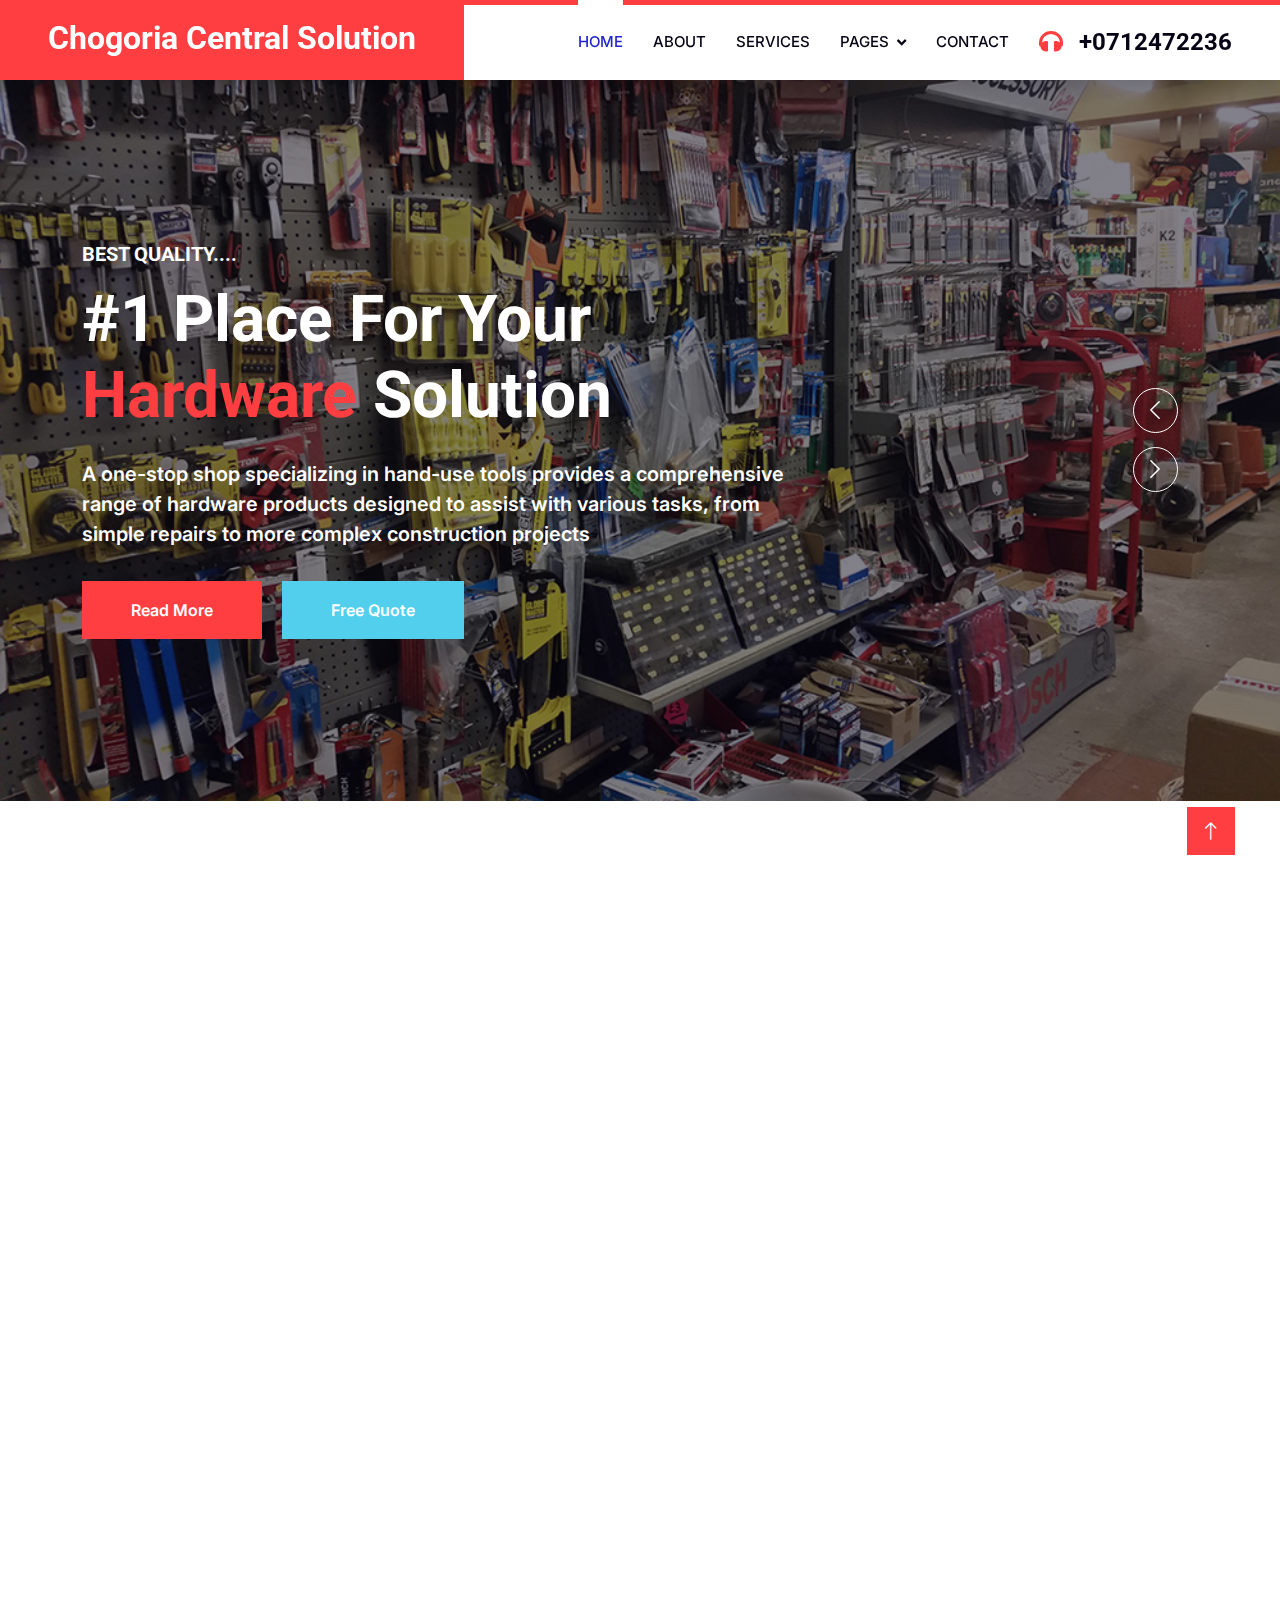
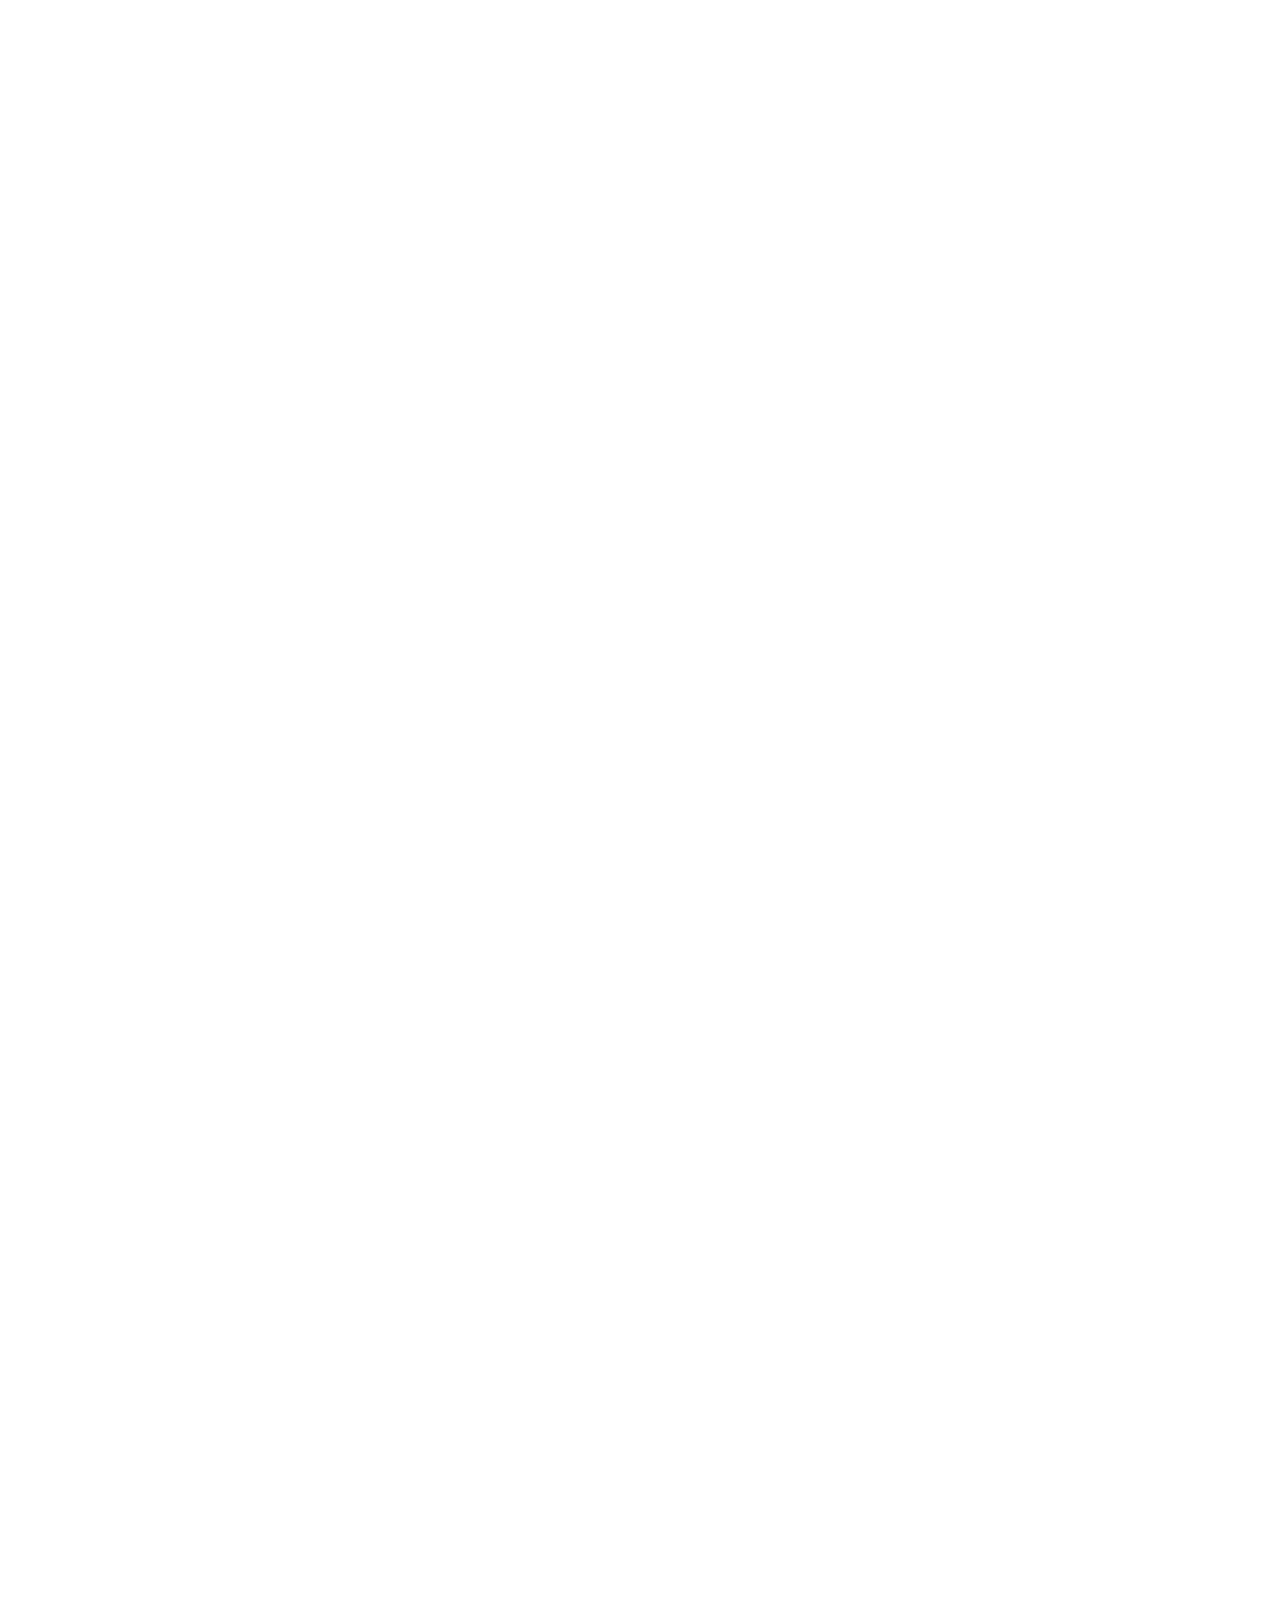
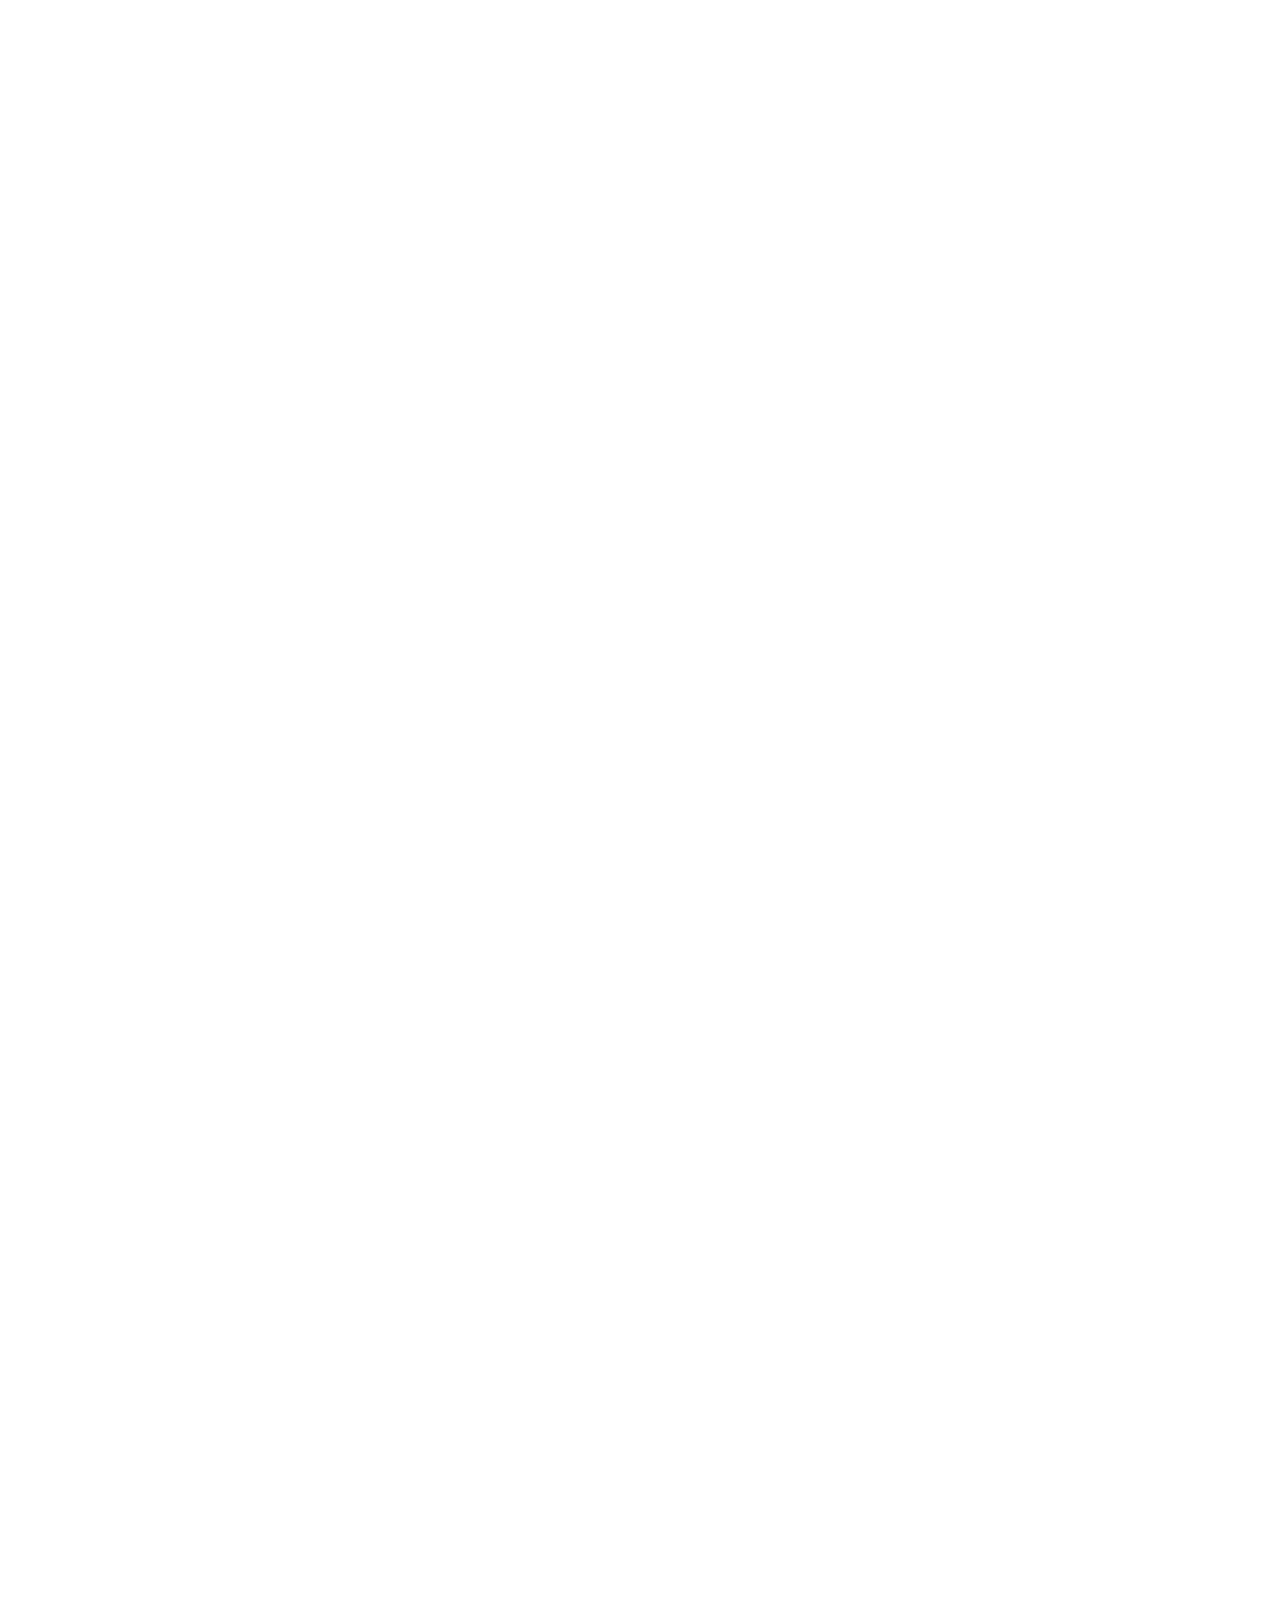
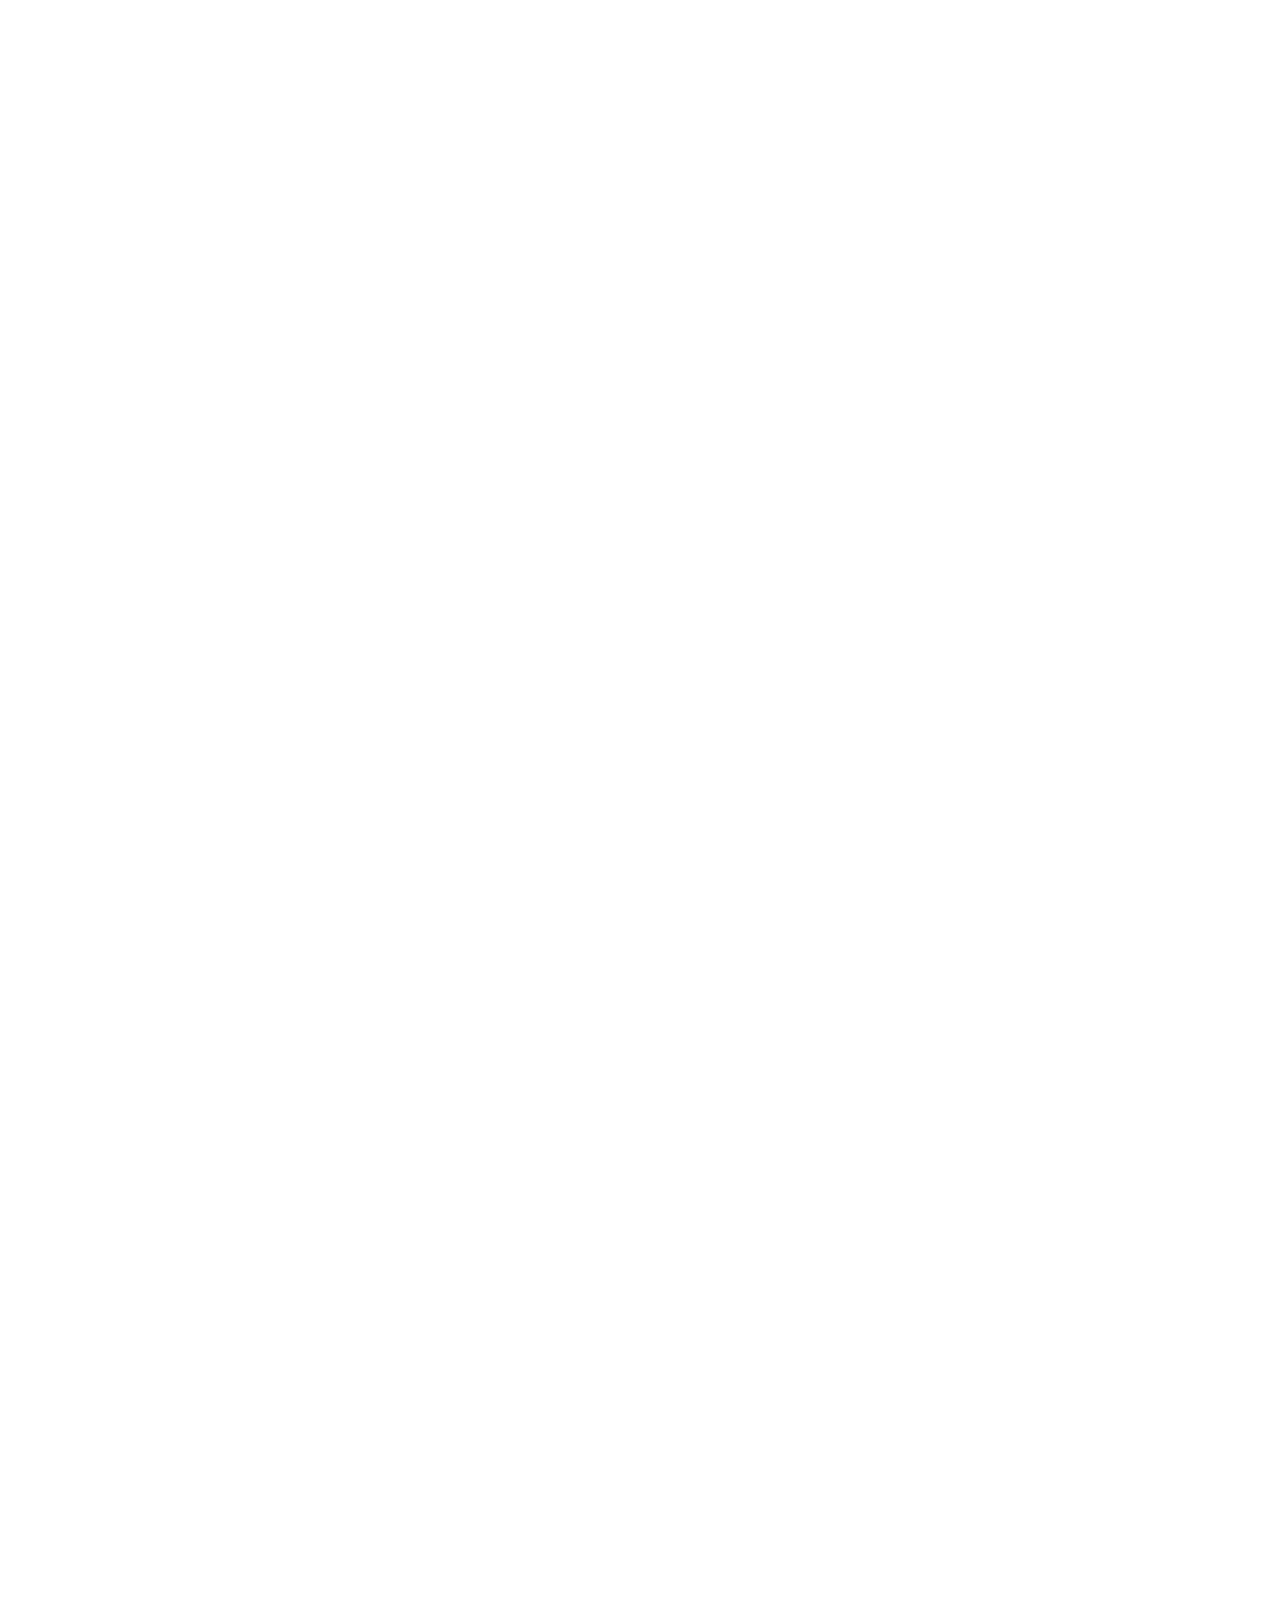
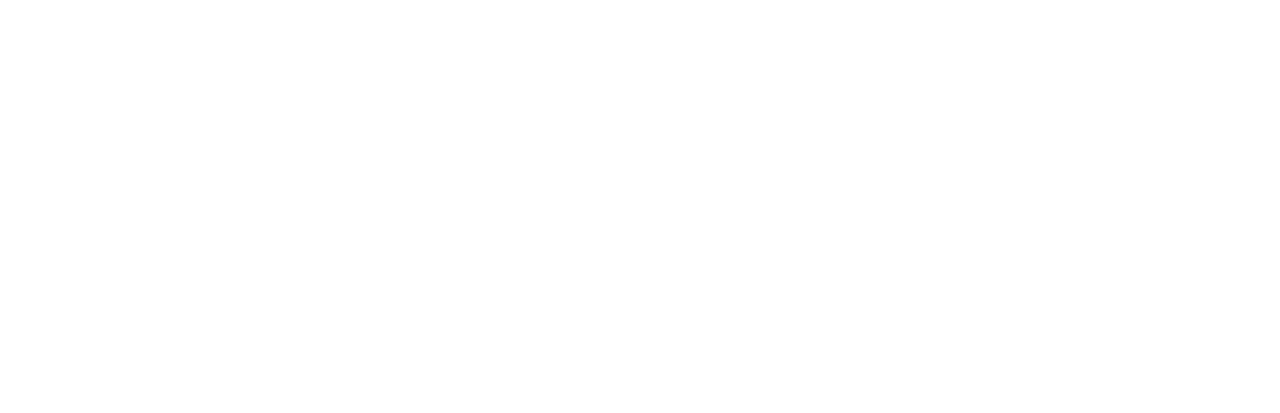
==== index.html @ 8de4e471 "55%loading" ====
<!DOCTYPE html>
<html lang="en">

<head>
    <meta charset="utf-8">
    <title>Chogoria Central Solution</title>
    <meta content="width=device-width, initial-scale=1.0" name="viewport">
    <meta content="" name="keywords">
    <meta content="" name="description">

    <!-- Favicon -->
    <link href="img/c.c.s.ico" rel="icon">

    <!-- Google Web Fonts -->
    <link rel="preconnect" href="https://fonts.googleapis.com">
    <link rel="preconnect" href="https://fonts.gstatic.com" crossorigin>
    <link href="https://fonts.googleapis.com/css2?family=Inter:wght@400;600&family=Roboto:wght@500;700&display=swap" rel="stylesheet">

    <!-- Icon Font Stylesheet -->
    <link href="https://cdnjs.cloudflare.com/ajax/libs/font-awesome/5.10.0/css/all.min.css" rel="stylesheet">
    <link href="https://cdn.jsdelivr.net/npm/bootstrap-icons@1.4.1/font/bootstrap-icons.css" rel="stylesheet">

    <!-- Libraries Stylesheet -->
    <link href="lib/animate/animate.min.css" rel="stylesheet">
    <link href="lib/owlcarousel/assets/owl.carousel.min.css" rel="stylesheet">

    <!-- Customized Bootstrap Stylesheet -->
    <link href="css/bootstrap.min.css" rel="stylesheet">

    <!-- Template Stylesheet -->
    <link href="css/style.css" rel="stylesheet">
</head>

<body>
    <!-- Spinner Start -->
    <div id="spinner" class="show bg-white position-fixed translate-middle w-100 vh-100 top-50 start-50 d-flex align-items-center justify-content-center">
        <div class="spinner-grow text-primary" style="width: 3rem; height: 3rem;" role="status">
            <span class="sr-only">Loading...</span>
        </div>
    </div>
    <!-- Spinner End -->


    <!-- Navbar Start -->
    <nav class="navbar navbar-expand-lg bg-white navbar-light shadow border-top border-5 border-primary sticky-top p-0 ">
        <a href="index.html" class="navbar-brand bg-primary d-flex align-items-center px-4 px-lg-5">
            <h2 class="mb-2 text-white">Chogoria Central Solution </h2>
        </a>
        <button type="button" class="navbar-toggler me-4" data-bs-toggle="collapse" data-bs-target="#navbarCollapse">
            <span class="navbar-toggler-icon"></span>
        </button>
        <div class="collapse navbar-collapse" id="navbarCollapse">
            <div class="navbar-nav ms-auto p-4 p-lg-0">
                <a href="index.html" class="nav-item nav-link active">Home</a>
                <a href="about.html" class="nav-item nav-link">About</a>
                <a href="service.html" class="nav-item nav-link">Services</a>
                <div class="nav-item dropdown">
                    <a href="#" class="nav-link dropdown-toggle" data-bs-toggle="dropdown">Pages</a>
                    <div class="dropdown-menu fade-up m-0">
                        <a href="price.html" class="dropdown-item">Pricing Plan</a>
                        <a href="feature.html" class="dropdown-item">Features</a>
                        <a href="quote.html" class="dropdown-item">Free Quote</a>
                        <a href="team.html" class="dropdown-item">Our Team</a>
                        <a href="testimonial.html" class="dropdown-item">Testimonial</a>
                        <a href="404.html" class="dropdown-item">404 Page</a>
                    </div>
                </div>
                <a href="contact.html" class="nav-item nav-link">Contact</a>
            </div>
            <h4 class="m-0 pe-lg-5 d-none d-lg-block"><i class="fa fa-headphones text-primary me-3"></i>+0712472236</h4>
        </div>
    </nav>
    <!-- Navbar End -->


    <!-- Carousel Start -->
    <div class="container-fluid p-0 pb-5">
        <div class="owl-carousel header-carousel position-relative mb-5">
            <div class="owl-carousel-item position-relative">
                <img class="img-fluid" src="/img/hardware-store2.jpg" alt="">
                <div class="position-absolute top-0 start-0 w-100 h-100 d-flex align-items-center" style="background: rgba(6, 3, 21, .5);">
                    <div class="container">
                        <div class="row justify-content-start">
                            <div class="col-10 col-lg-8">
                                <h5 class="text-white text-uppercase mb-3 animated slideInDown">Best Quality.... </h5>
                                <h1 class="display-3 text-white animated slideInDown mb-4">#1 Place For Your <span class="text-primary">Hardware</span> Solution</h1>
                                <p class="fs-5 fw-medium text-white mb-4 pb-2">A one-stop shop specializing in hand-use tools provides a comprehensive range of hardware products designed to assist with various tasks, from simple repairs to more complex construction projects</p>
                                <a href="" class="btn btn-primary py-md-3 px-md-5 me-3 animated slideInLeft">Read More</a>
                                <a href="" class="btn btn-secondary py-md-3 px-md-5 animated slideInRight">Free Quote</a>
                            </div>
                        </div>
                    </div>
                </div>
            </div>
            <div class="owl-carousel-item position-relative">
                <img class="img-fluid" src="/img/hero.jpg" alt="">
                <div class="position-absolute top-0 start-0 w-100 h-100 d-flex align-items-center" style="background: rgba(6, 3, 21, .5);">
                    <div class="container">
                        <div class="row justify-content-start">
                            <div class="col-10 col-lg-8">
                                <h5 class="text-white text-uppercase mb-3 animated slideInDown">Buy Top Quality Tools</h5>
                                <h1 class="display-3 text-white animated slideInDown mb-4">#At<span class="text-primary">Affordable</span> Prices!</h1>
                                <p class="fs-5 fw-medium text-white mb-4 pb-2">Chogoria Central Solution,your solutions aims to cater to the need of homeowners,DIY enthusiasts and proffectionals alike,offering quality products for a range of appications.</p>
                                <a href="" class="btn btn-primary py-md-3 px-md-5 me-3 animated slideInLeft">Read More</a>
                                <a href="" class="btn btn-secondary py-md-3 px-md-5 animated slideInRight">Free Quote</a>
                            </div>
                        </div>
                    </div>
                </div>
            </div>
        </div>
    </div>
    <!-- Carousel End -->


    <!-- About Start -->
    <div class="container-fluid overflow-hidden py-5 px-lg-0">
        <div class="container about py-5 px-lg-0">
            <div class="row g-5 mx-lg-0">
                <div class="col-lg-6 ps-lg-0 wow fadeInLeft" data-wow-delay="0.1s" style="min-height: 400px;">
                    <div class="position-relative h-100">
                        <img class="position-absolute img-fluid w-100 h-100" src="img/cssspic.png" style="object-fit: cover;" alt="">
                    </div>
                </div>
                <div class="col-lg-6 about-text wow fadeInUp" data-wow-delay="0.3s">
                    <h6 class="text-secondary text-uppercase mb-3">About Us</h6>
                    <h1 class="mb-5">Chogoria Central  Solutions</h1>
                    <p class="mb-5">Our company was founded in 2020 as a result of gab in construction materials,we believe with adiquate of tools and equipments our clients can erate their  projects easily </p>
                    <div class="row g-4 mb-5">
                        <div class="col-sm-6 wow fadeIn" data-wow-delay="0.5s">
                            <i class="fa fa-globe fa-3x text-primary mb-3"></i>
                            <h5>Regional Coverage</h5>
                            <p class="m-0">As a result of establishing our regional operations ,we have tailored our inventory to meet the specific need of our clients thus
                                buiding best relationship with local contractors,builders and residents.</p>
                        </div>
                        <div class="col-sm-6 wow fadeIn" data-wow-delay="0.7s">
                            <i class="fa fa-shipping-fast fa-3x text-primary mb-3"></i>
                            <h5>On Time Delivery</h5>
                            <p class="m-0">"On Time Delivery" is a critical aspect of the customer experience when purchasing products ,over the years we have 
                                built trust with our customers and they have established our brand as relible.</p>
                        </div>
                    </div>
                    <a href="" class="btn btn-primary py-3 px-5">Explore More</a>
                </div>
            </div>
        </div>
    </div>
    <!-- About End -->


    <!-- Fact Start -->
    <div class="container-xxl py-5">
        <div class="container py-5">
            <div class="row g-5">
                <div class="col-lg-6 wow fadeInUp" data-wow-delay="0.1s">
                    <h6 class="text-secondary text-uppercase mb-3">Some Facts</h6>
                    <h1 class="mb-5">#1 Place To Shop Your Construction Materials </h1>
                    <p class="mb-5">C.C.S operates as a one-stop-shop for all home improvement needs, including construction materials, appliances, décor, and outdoor supplies
                        Customers can save time and effort by consolidating their shopping list, reducing the need to visit multiple stores for different items.</p>
                    <div class="d-flex align-items-center">
                        <i class="fa fa-headphones fa-2x flex-shrink-0 bg-primary p-3 text-white"></i>
                        <div class="ps-4">
                            <h6>Call for any query!</h6>
                            <h3 class="text-primary m-0">+0712472236</h3>
                        </div>
                    </div>
                </div>
                <div class="col-lg-6">
                    <div class="row g-4 align-items-center">
                        <div class="col-sm-6">
                            <div class="bg-primary p-4 mb-4 wow fadeIn" data-wow-delay="0.3s">
                                <i class="fa fa-users fa-2x text-white mb-3"></i>
                                <h2 class="text-white mb-2" data-toggle="counter-up">5000</h2>
                                <p class="text-white mb-0">Happy Clients</p>
                            </div>
                            <div class="bg-secondary p-4 wow fadeIn" data-wow-delay="0.5s">
                                <i class="fa fa-car fa-2x text-white mb-3"></i>
                                <h2 class="text-white mb-2" data-toggle="counter-up">3000</h2>
                                <p class="text-white mb-0">Deliveries on-time</p>
                            </div>
                        </div>
                        <div class="col-sm-6">
                            <div class="bg-success p-4 wow fadeIn" data-wow-delay="0.7s">
                                <i class="fa fa-star fa-2x text-white mb-3"></i>
                                <h2 class="text-white mb-2" data-toggle="counter-up">4200</h2>
                                <p class="text-white mb-0">Customer Reviews</p>
                            </div>
                        </div>
                    </div>
                </div>
            </div>
        </div>
    </div>
    <!-- Fact End -->


    <!-- Service Start -->
    <div class="container-xxl py-5">
        <div class="container py-5">
            <div class="text-center wow fadeInUp" data-wow-delay="0.1s">
                <h6 class="text-secondary text-uppercase">Our Services</h6>
                <h1 class="mb-5">Explore Our Services</h1>
            </div>
            <div class="row g-4">
                <div class="col-md-6 col-lg-4 wow fadeInUp" data-wow-delay="0.3s">
                    <div class="service-item p-4">
                        <div class="overflow-hidden mb-4">
                            <img class="img-fluid" src="img/paints.jpeg" alt="">
                        </div>
                        <h4 class="mb-3">Paints & Brushes</h4>
                        <p>We bring you a spectrum of colors and finishes to turn your ideas into a masterpiece.</p>
                        <a class="btn-slide mt-2" href=""><i class="fa fa-arrow-right"></i><span>Read More</span></a>
                    </div>
                </div>
                <div class="col-md-6 col-lg-4 wow fadeInUp" data-wow-delay="0.5s">
                    <div class="service-item p-4">
                        <div class="overflow-hidden mb-4">
                            <img class="img-fluid" src="/img/glass cutting.jpg" alt="">
                        </div>
                        <h4 class="mb-3">Glass cutting</h4>
                        <p>We offer expert glass cutting services to ensure your vision becomes a flawless reality.</p>
                        <a class="btn-slide mt-2" href=""><i class="fa fa-arrow-right"></i><span>Read More</span></a>
                    </div>
                </div>
                <div class="col-md-6 col-lg-4 wow fadeInUp" data-wow-delay="0.7s">
                    <div class="service-item p-4">
                        <div class="overflow-hidden mb-4">
                            <img class="img-fluid" src="img/cement.jpg" alt="">
                        </div>
                        <h4 class="mb-3">Cement</h4>
                        <p>We take pride in offering a wide range of high-quality cement to meet all your building needs.</p>
                        <a class="btn-slide mt-2" href=""><i class="fa fa-arrow-right"></i><span>Read More</span></a>
                    </div>
                </div>
                <div class="col-md-6 col-lg-4 wow fadeInUp" data-wow-delay="0.3s">
                    <div class="service-item p-4">
                        <div class="overflow-hidden mb-4">
                            <img class="img-fluid" src="img/mdfz.jpeg" alt="">
                        </div>
                        <h4 class="mb-3">MDF,Marine Board & PlyWoods</h4>
                        <p>Explore the versatility and durability of MDF plywood and marine board available now at your shop.</p>
                        <a class="btn-slide mt-2" href=""><i class="fa fa-arrow-right"></i><span>Read More</span></a>
                    </div>
                </div>
                <div class="col-md-6 col-lg-4 wow fadeInUp" data-wow-delay="0.5s">
                    <div class="service-item p-4">
                        <div class="overflow-hidden mb-4">
                            <img class="img-fluid" src="img/metals.jpeg" alt="">
                        </div>
                        <h4 class="mb-3">Steel Pipes,Tubes & Beams</h4>
                        <p>Elevate your construction projects with the strength and durability of our steel pipes, tubes, and beams. C.C.S is your trusted source for top-quality materials</p>
                        <a class="btn-slide mt-2" href=""><i class="fa fa-arrow-right"></i><span>Read More</span></a>
                    </div>
                </div>
                <div class="col-md-6 col-lg-4 wow fadeInUp" data-wow-delay="0.7s">
                    <div class="service-item p-4">
                        <div class="overflow-hidden mb-4">
                            <img class="img-fluid" src="img/mabati 2.jpg" alt="">
                        </div>
                        <h4 class="mb-3">Roofing Sheets</h4>
                        <p>Protect your home with the best in roofing materials. At C.C.S, we offer a wide range of high-quality roofing sheets to suit every style and project.</p>
                        <a class="btn-slide mt-2" href=""><i class="fa fa-arrow-right"></i><span>Read More</span></a>
                    </div>
                </div>
            </div>
        </div>
    </div>
    <!-- Service End -->


    <!-- Feature Start -->
    <div class="container-fluid overflow-hidden py-5 px-lg-0">
        <div class="container feature py-5 px-lg-0">
            <div class="row g-5 mx-lg-0">
                <div class="col-lg-6 feature-text wow fadeInUp" data-wow-delay="0.1s">
                    <h6 class="text-secondary text-uppercase mb-3">Our Features</h6>
                    <h1 class="mb-5">Tried ,Tested and Trusted Central Solution Hardware </h1>
                    <div class="d-flex mb-5 wow fadeInUp" data-wow-delay="0.3s">
                        <i class="fa fa-globe text-primary fa-3x flex-shrink-0"></i>
                        <div class="ms-4">
                            <h5>Regionalwide Service</h5>
                            <p class="mb-0">As a result of establishing our regional operations ,we have tailored our inventory to meet the specific need of our clients thus
                                buiding best relationship with local contractors,builders and residents</p>
                        </div>
                    </div>
                    <div class="d-flex mb-5 wow fadeIn" data-wow-delay="0.5s">
                        <i class="fa fa-shipping-fast text-primary fa-3x flex-shrink-0"></i>
                        <div class="ms-4">
                            <h5>On Time Delivery</h5>
                            <p class="mb-0">Can't make it to the store? No worries! Enjoy the convenience of having your products delivered to your doorstep. Just place your order, and we'll take care of the rest.</p>
                        </div>
                    </div>
                    <div class="d-flex mb-0 wow fadeInUp" data-wow-delay="0.7s">
                        <i class="fa fa-headphones text-primary fa-3x flex-shrink-0"></i>
                        <div class="ms-4">
                            <h5>24/7 Telephone Support</h5>
                            <p class="mb-0">Our team works around the clock to make sure that our clients get best from us</p>
                        </div>
                    </div>
                </div>
                <div class="col-lg-6 pe-lg-0 wow fadeInRight" data-wow-delay="0.1s" style="min-height: 400px;">
                    <div class="position-relative h-100">
                        <img class="position-absolute img-fluid w-100 h-100" src="img/cssspic.png" style="object-fit: cover;" alt="">
                    </div>
                </div>
            </div>
        </div>
    </div>
    <!-- Feature End -->


    

    <!-- Quote Start -->
    <div class="container-xxl py-5">
        <div class="container py-5">
            <div class="row g-5 align-items-center">
                <div class="col-lg-5 wow fadeInUp" data-wow-delay="0.1s">
                    <h6 class="text-secondary text-uppercase mb-3">Get A Quote</h6>
                    <h1 class="mb-5">Request A Free Qoute!</h1>
                    <p class="mb-5">Place your order and our team will deliever to your do step </p>
                    <div class="d-flex align-items-center">
                        <i class="fa fa-headphones fa-2x flex-shrink-0 bg-primary p-3 text-white"></i>
                        <div class="ps-4">
                            <h6>Call for any query!</h6>
                            <h3 class="text-primary m-0">+0712472236</h3>
                        </div>
                    </div>
                </div>
                <div class="col-lg-7">
                    <div class="bg-light text-center p-5 wow fadeIn" data-wow-delay="0.5s">
                        <form>
                            <div class="row g-3">
                                <div class="col-12 col-sm-6">
                                    <input type="text" class="form-control border-0" placeholder="Your Name" style="height: 55px;">
                                </div>
                                <div class="col-12 col-sm-6">
                                    <input type="email" class="form-control border-0" placeholder="Your location" style="height: 55px;">
                                </div>
                                <div class="col-12 col-sm-6">
                                    <input type="text" class="form-control border-0" placeholder="Your Mobile" style="height: 55px;">
                                </div>
                                <div class="col-12 col-sm-6">
                                    <select class="form-select border-0" style="height: 55px;">
                                        <option selected>Place Your Order</option>
                                        <option value="1">Paints</option>
                                        <option value="2">Glass</option>
                                        <option value="3">Roofing Sheets</option>
                                        <option value="4">Cement</option>
                                        <option value="5">Mdf,Marine board</option>
                                        <option value="6">Square tubes</option>
                                        <option value="7">chainlinks</option>
                                    </select>
                                </div>
                                <div class="col-12">
                                    <textarea class="form-control border-0" placeholder="Special Note"></textarea>
                                </div>
                                <div class="col-12">
                                    <button class="btn btn-primary w-100 py-3" type="submit">Submit</button>
                                </div>
                            </div>
                        </form>
                    </div>
                </div>
            </div>
        </div>
    </div>
    <!-- Quote End -->


    <!-- Team Start -->
    <div class="container-xxl py-5">
        <div class="container py-5">
            <div class="text-center wow fadeInUp" data-wow-delay="0.1s">
                <h6 class="text-secondary text-uppercase">Our Team</h6>
                <h1 class="mb-5">C.C.S Team Members</h1>
            </div>
            <div class="row g-4">
                <div class="col-lg-3 col-md-6 wow fadeInUp" data-wow-delay="0.3s">
                    <div class="team-item p-4">
                        <div class="overflow-hidden mb-4">
                            <img class="img-fluid" src="img/team-1.jpg" alt="">
                        </div>
                        <h5 class="mb-0">Peter </h5>
                        <p>Director</p>
                        <div class="btn-slide mt-1">
                            <i class="fa fa-share"></i>
                            <span>
                                <a href=""><i class="fab fa-facebook-f"></i></a>
                                <a href=""><i class="fab fa-twitter"></i></a>
                                <a href=""><i class="fab fa-instagram"></i></a>
                            </span>
                        </div>
                    </div>
                </div>
                <div class="col-lg-3 col-md-6 wow fadeInUp" data-wow-delay="0.5s">
                    <div class="team-item p-4">
                        <div class="overflow-hidden mb-4">
                            <img class="img-fluid" src="img/team-2.jpg" alt="">
                        </div>
                        <h5 class="mb-0">David Nyaga</h5>
                        <p>Director</p>
                        <div class="btn-slide mt-1">
                            <i class="fa fa-share"></i>
                            <span>
                                <a href=""><i class="fab fa-facebook-f"></i></a>
                                <a href=""><i class="fab fa-twitter"></i></a>
                                <a href=""><i class="fab fa-instagram"></i></a>
                            </span>
                        </div>
                    </div>
                </div>
                <div class="col-lg-3 col-md-6 wow fadeInUp" data-wow-delay="0.7s">
                    <div class="team-item p-4">
                        <div class="overflow-hidden mb-4">
                            <img class="img-fluid" src="img/team-3.jpg" alt="">
                        </div>
                        <h5 class="mb-0">Sheila </h5>
                        <p>Director</p>
                        <div class="btn-slide mt-1">
                            <i class="fa fa-share"></i>
                            <span>
                                <a href=""><i class="fab fa-facebook-f"></i></a>
                                <a href=""><i class="fab fa-twitter"></i></a>
                                <a href=""><i class="fab fa-instagram"></i></a>
                            </span>
                        </div>
                    </div>
                </div>
                <div class="col-lg-3 col-md-6 wow fadeInUp" data-wow-delay="0.9s">
                    <div class="team-item p-4">
                        <div class="overflow-hidden mb-4">
                            <img class="img-fluid" src="img/team-4.jpg" alt="">
                        </div>
                        <h5 class="mb-0">Kageni </h5>
                        <p>Director</p>
                        <div class="btn-slide mt-1">
                            <i class="fa fa-share"></i>
                            <span>
                                <a href=""><i class="fab fa-facebook-f"></i></a>
                                <a href=""><i class="fab fa-twitter"></i></a>
                                <a href=""><i class="fab fa-instagram"></i></a>
                            </span>
                        </div>
                    </div>
                </div>
            </div>
        </div>
    </div>
    <!-- Team End -->


    <!-- Testimonial Start -->
    <div class="container-xxl py-5 wow fadeInUp" data-wow-delay="0.1s">
        <div class="container py-5">
            <div class="text-center">
                <h6 class="text-secondary text-uppercase">Testimonial</h6>
                <h1 class="mb-0">Our Clients Say!</h1>
            </div>
            <div class="owl-carousel testimonial-carousel wow fadeInUp" data-wow-delay="0.1s">
                <div class="testimonial-item p-4 my-5">
                    <i class="fa fa-quote-right fa-3x text-light position-absolute top-0 end-0 mt-n3 me-4"></i>
                    <div class="d-flex align-items-end mb-4">
                        <img class="img-fluid flex-shrink-0" src="img/testimonial-1.jpg" style="width: 80px; height: 80px;">
                        <div class="ms-4">
                            <h5 class="mb-1">Client Name</h5>
                            <p class="m-0">Profession</p>
                        </div>
                    </div>
                    <p class="mb-0">Tempor erat elitr rebum at clita. Diam dolor diam ipsum sit diam amet diam et eos. Clita erat ipsum et lorem et sit.</p>
                </div>
                <div class="testimonial-item p-4 my-5">
                    <i class="fa fa-quote-right fa-3x text-light position-absolute top-0 end-0 mt-n3 me-4"></i>
                    <div class="d-flex align-items-end mb-4">
                        <img class="img-fluid flex-shrink-0" src="img/testimonial-2.jpg" style="width: 80px; height: 80px;">
                        <div class="ms-4">
                            <h5 class="mb-1">Client Name</h5>
                            <p class="m-0">Profession</p>
                        </div>
                    </div>
                    <p class="mb-0">Tempor erat elitr rebum at clita. Diam dolor diam ipsum sit diam amet diam et eos. Clita erat ipsum et lorem et sit.</p>
                </div>
                <div class="testimonial-item p-4 my-5">
                    <i class="fa fa-quote-right fa-3x text-light position-absolute top-0 end-0 mt-n3 me-4"></i>
                    <div class="d-flex align-items-end mb-4">
                        <img class="img-fluid flex-shrink-0" src="img/testimonial-3.jpg" style="width: 80px; height: 80px;">
                        <div class="ms-4">
                            <h5 class="mb-1">Client Name</h5>
                            <p class="m-0">Profession</p>
                        </div>
                    </div>
                    <p class="mb-0">Tempor erat elitr rebum at clita. Diam dolor diam ipsum sit diam amet diam et eos. Clita erat ipsum et lorem et sit.</p>
                </div>
                <div class="testimonial-item p-4 my-5">
                    <i class="fa fa-quote-right fa-3x text-light position-absolute top-0 end-0 mt-n3 me-4"></i>
                    <div class="d-flex align-items-end mb-4">
                        <img class="img-fluid flex-shrink-0" src="img/testimonial-4.jpg" style="width: 80px; height: 80px;">
                        <div class="ms-4">
                            <h5 class="mb-1">Client Name</h5>
                            <p class="m-0">Profession</p>
                        </div>
                    </div>
                    <p class="mb-0">Tempor erat elitr rebum at clita. Diam dolor diam ipsum sit diam amet diam et eos. Clita erat ipsum et lorem et sit.</p>
                </div>
            </div>
        </div>
    </div>
    <!-- Testimonial End -->


    <!-- Footer Start -->
    <div class="container-fluid bg-dark text-light footer pt-5 wow fadeIn" data-wow-delay="0.1s" style="margin-top: 6rem;">
        <div class="container py-5">
            <div class="row g-5">
                <div class="col-lg-3 col-md-6">
                    <h4 class="text-light mb-4">Address</h4>
                    <p class="mb-2"><i class="fa fa-map-marker-alt me-3"></i>Chogoria,opp Chogoria Girls High</p>
                    <p class="mb-2"><i class="fa fa-phone-alt me-3"></i>+0712472236</p>
                    <p class="mb-2"><i class="fa fa-envelope me-3"></i>info@example.com</p>
                    <div class="d-flex pt-2">
                        <a class="btn btn-outline-light btn-social" href=""><i class="fab fa-twitter"></i></a>
                        <a class="btn btn-outline-light btn-social" href=""><i class="fab fa-facebook-f"></i></a>
                        <a class="btn btn-outline-light btn-social" href=""><i class="fab fa-youtube"></i></a>
                        <a class="btn btn-outline-light btn-social" href=""><i class="fab fa-linkedin-in"></i></a>
                    </div>
                </div>
                <div class="col-lg-3 col-md-6">
                    <h4 class="text-light mb-4">Services</h4>
                    <a class="btn btn-link" href="">Paints</a>
                    <a class="btn btn-link" href="">Glass'</a>
                    <a class="btn btn-link" href="">Roofing Sheets</a>
                    <a class="btn btn-link" href="">Cement</a>
                    <a class="btn btn-link" href="">MDF</a>
                </div>
                <div class="col-lg-3 col-md-6">
                    <h4 class="text-light mb-4">Quick Links</h4>
                    <a class="btn btn-link" href="">About Us</a>
                    <a class="btn btn-link" href="">Contact Us</a>
                    <a class="btn btn-link" href="">Our Services</a>
                    <a class="btn btn-link" href="">Terms & Condition</a>
                    <a class="btn btn-link" href="">Support</a>
                </div>
                <div class="col-lg-3 col-md-6">
                    <h4 class="text-light mb-4">Newsletter</h4>
                    <p>Feel free your drop an email.</p>
                    <div class="position-relative mx-auto" style="max-width: 400px;">
                        <input class="form-control border-0 w-100 py-3 ps-4 pe-5" type="text" placeholder="Your email">
                        <button type="button" class="btn btn-primary py-2 position-absolute top-0 end-0 mt-2 me-2">SignUp</button>
                    </div>
                </div>
            </div>
        </div>
        <div class="container">
            <div class="copyright">
                <div class="row">
                    <div class="col-md-6 text-center text-md-start mb-3 mb-md-0">
                        &copy; <a class="border-bottom" href="#">C.C.S</a>, All Right Reserved.
                    </div>
                    <div class="col-md-6 text-center text-md-end">
                        <!--/*** This template is free as long as you keep the footer author’s credit link/attribution link/backlink. If you'd like to use the template without the footer author’s credit link/attribution link/backlink, you can purchase the Credit Removal License from "https://htmlcodex.com/credit-removal". Thank you for your support. ***/-->
                        Designed By <a class="border-bottom" href="tel0758510206">Steve Leo</a>
                        </br>Distributed By <a class="border-bottom" href="https://themewagon.com" target="_blank">CloudTech limited</a>
                    </div>
                </div>
            </div>
        </div>
    </div>
    <!-- Footer End -->


    <!-- Back to Top -->
    <a href="#" class="btn btn-lg btn-primary btn-lg-square rounded-0 back-to-top"><i class="bi bi-arrow-up"></i></a>


    <!-- JavaScript Libraries -->
    <script src="https://code.jquery.com/jquery-3.4.1.min.js"></script>
    <script src="https://cdn.jsdelivr.net/npm/bootstrap@5.0.0/dist/js/bootstrap.bundle.min.js"></script>
    <script src="lib/wow/wow.min.js"></script>
    <script src="lib/easing/easing.min.js"></script>
    <script src="lib/waypoints/waypoints.min.js"></script>
    <script src="lib/counterup/counterup.min.js"></script>
    <script src="lib/owlcarousel/owl.carousel.min.js"></script>

    <!-- Template Javascript -->
    <script src="js/main.js"></script>
</body>

</html>
---- css/style.css ----
/********** Template CSS **********/
:root {
    --primary: #2424d3;
    --secondary: #51CFED;
    --light: #F8F2F0;
    --dark: #060315;
}

.fw-medium {
    font-weight: 600 !important;
}

.back-to-top {
    position: fixed;
    display: none;
    right: 45px;
    bottom: 45px;
    z-index: 99;
}


/*** Spinner ***/
#spinner {
    opacity: 0;
    visibility: hidden;
    transition: opacity .5s ease-out, visibility 0s linear .5s;
    z-index: 99999;
}

#spinner.show {
    transition: opacity .5s ease-out, visibility 0s linear 0s;
    visibility: visible;
    opacity: 1;
}


/*** Button ***/
.btn {
    font-weight: 600;
    transition: .5s;
}

.btn.btn-primary,
.btn.btn-secondary {
    color: #FFFFFF;
}

.btn-square {
    width: 38px;
    height: 38px;
}

.btn-sm-square {
    width: 32px;
    height: 32px;
}

.btn-lg-square {
    width: 48px;
    height: 48px;
}

.btn-square,
.btn-sm-square,
.btn-lg-square {
    padding: 0;
    display: flex;
    align-items: center;
    justify-content: center;
    font-weight: normal;
}

/*** Navbar ***/
.navbar .dropdown-toggle::after {
    border: none;
    content: "\f107";
    font-family: "Font Awesome 5 Free";
    font-weight: 900;
    vertical-align: middle;
    margin-left: 8px;
}

.navbar-light .navbar-nav .nav-link {
    position: relative;
    margin-right: 30px;
    padding: 25px 0;
    color: #FFFFFF;
    font-size: 15px;
    text-transform: uppercase;
    outline: none;
}

.navbar-light .navbar-nav .nav-link:hover,
.navbar-light .navbar-nav .nav-link.active {
    color: var(--primary);
}

@media (max-width: 991.98px) {
    .navbar-light .navbar-nav .nav-link  {
        margin-right: 0;
        padding: 10px 0;
    }

    .navbar-light .navbar-nav {
        border-top: 1px solid #EEEEEE;
    }
}

.navbar-light .navbar-brand,
.navbar-light a.btn {
    height: 75px;
}

.navbar-light .navbar-nav .nav-link {
    color: var(--dark);
    font-weight: 500;
}

.navbar-light.sticky-top {
    top: -100px;
    transition: .5s;
}

@media (min-width: 992px) {
    .navbar-light .navbar-nav .nav-link::before {
        position: absolute;
        content: "";
        width: 0;
        height: 5px;
        top: -6px;
        left: 50%;
        background: #FFFFFF;
        transition: .5s;
    }

    .navbar-light .navbar-nav .nav-link:hover::before,
    .navbar-light .navbar-nav .nav-link.active::before {
        width: 100%;
        left: 0;
    }

    .navbar-light .navbar-nav .nav-link.nav-contact::before {
        display: none;
    }

    .navbar .nav-item .dropdown-menu {
        display: block;
        border: none;
        margin-top: 0;
        top: 150%;
        opacity: 0;
        visibility: hidden;
        transition: .5s;
    }

    .navbar .nav-item:hover .dropdown-menu {
        top: 100%;
        visibility: visible;
        transition: .5s;
        opacity: 1;
    }
}


/*** Header ***/
@media (max-width: 768px) {
    .header-carousel .owl-carousel-item {
        position: relative;
        min-height: 500px;
    }
    
    .header-carousel .owl-carousel-item img {
        position: absolute;
        width: 100%;
        height: 100%;
        object-fit: cover;
    }

    .header-carousel .owl-carousel-item h5,
    .header-carousel .owl-carousel-item p {
        font-size: 14px !important;
        font-weight: 400 !important;
    }

    .header-carousel .owl-carousel-item h1 {
        font-size: 30px;
        font-weight: 600;
    }
}

.header-carousel .owl-nav {
    position: absolute;
    top: 50%;
    right: 8%;
    transform: translateY(-50%);
    display: flex;
    flex-direction: column;
}

.header-carousel .owl-nav .owl-prev,
.header-carousel .owl-nav .owl-next {
    margin: 7px 0;
    width: 45px;
    height: 45px;
    display: flex;
    align-items: center;
    justify-content: center;
    color: #FFFFFF;
    background: transparent;
    border: 1px solid #FFFFFF;
    border-radius: 45px;
    font-size: 22px;
    transition: .5s;
}

.header-carousel .owl-nav .owl-prev:hover,
.header-carousel .owl-nav .owl-next:hover {
    background: var(--primary);
    border-color: var(--primary);
}

.page-header {
    background: linear-gradient(rgba(6, 3, 21, .5), rgba(6, 3, 21, .5)), url(../img/carousel-1.jpg) center center no-repeat;
    background-size: cover;
}

.breadcrumb-item + .breadcrumb-item::before {
    color: var(--light);
}


/*** About ***/
@media (min-width: 992px) {
    .container.about {
        max-width: 100% !important;
    }

    .about-text  {
        padding-right: calc(((100% - 960px) / 2) + .75rem);
    }
}

@media (min-width: 1200px) {
    .about-text  {
        padding-right: calc(((100% - 1140px) / 2) + .75rem);
    }
}

@media (min-width: 1400px) {
    .about-text  {
        padding-right: calc(((100% - 1320px) / 2) + .75rem);
    }
}


/*** Feature ***/
@media (min-width: 992px) {
    .container.feature {
        max-width: 100% !important;
    }

    .feature-text  {
        padding-left: calc(((100% - 960px) / 2) + .75rem);
    }
}

@media (min-width: 1200px) {
    .feature-text  {
        padding-left: calc(((100% - 1140px) / 2) + .75rem);
    }
}

@media (min-width: 1400px) {
    .feature-text  {
        padding-left: calc(((100% - 1320px) / 2) + .75rem);
    }
}


/*** Service, Price & Team ***/
.service-item,
.price-item,
.team-item {
    box-shadow: 0 0 45px rgba(0, 0, 0, .07);
}

.service-item img,
.team-item img {
    transition: .5s;
}

.service-item:hover img,
.team-item:hover img {
    transform: scale(1.1);
}

.service-item a.btn-slide,
.price-item a.btn-slide,
.team-item div.btn-slide {
    position: relative;
    display: inline-block;
    overflow: hidden;
    font-size: 0;
}

.service-item a.btn-slide i,
.service-item a.btn-slide span,
.price-item a.btn-slide i,
.price-item a.btn-slide span,
.team-item div.btn-slide i,
.team-item div.btn-slide span {
    position: relative;
    height: 40px;
    padding: 0 15px;
    display: inline-flex;
    align-items: center;
    font-size: 16px;
    color: #FFFFFF;
    background: var(--primary);
    border-radius: 0 35px 35px 0;
    transition: .5s;
    z-index: 2;
}

.team-item div.btn-slide span a i {
    padding: 0 10px;
}

.team-item div.btn-slide span a:hover i {
    background: var(--secondary);
}

.service-item a.btn-slide span,
.price-item a.btn-slide span,
.team-item div.btn-slide span {
    padding-left: 0;
    left: -100%;
    z-index: 1;
}

.service-item:hover a.btn-slide i,
.price-item:hover a.btn-slide i,
.team-item:hover div.btn-slide i {
    border-radius: 0;
}

.service-item:hover a.btn-slide span,
.price-item:hover a.btn-slide span,
.team-item:hover div.btn-slide span {
    left: 0;
}

.service-item a.btn-slide:hover i,
.service-item a.btn-slide:hover span,
.price-item a.btn-slide:hover i,
.price-item a.btn-slide:hover span {
    background: var(--secondary);
}


/*** Testimonial ***/
.testimonial-carousel .owl-item .testimonial-item {
    position: relative;
    transition: .5s;
}

.testimonial-carousel .owl-item.center .testimonial-item {
    box-shadow: 0 0 45px rgba(0, 0, 0, .08);
    animation: pulse 1s ease-out .5s;
}

.testimonial-carousel .owl-dots {
    display: flex;
    align-items: center;
    justify-content: center;
}

.testimonial-carousel .owl-dot {
    position: relative;
    display: inline-block;
    margin: 0 5px;
    width: 15px;
    height: 15px;
    background: var(--primary);
    border: 5px solid var(--light);
    border-radius: 15px;
    transition: .5s;
}

.testimonial-carousel .owl-dot.active {
    background: var(--light);
    border-color: var(--primary);
}


/*** Contact ***/
@media (min-width: 992px) {
    .container.contact-page {
        max-width: 100% !important;
    }

    .contact-page .contact-form  {
        padding-left: calc(((100% - 960px) / 2) + .75rem);
    }
}

@media (min-width: 1200px) {
    .contact-page .contact-form  {
        padding-left: calc(((100% - 1140px) / 2) + .75rem);
    }
}

@media (min-width: 1400px) {
    .contact-page .contact-form  {
        padding-left: calc(((100% - 1320px) / 2) + .75rem);
    }
}


/*** Footer ***/
.footer {
    background: linear-gradient(rgba(6, 3, 21, .5), rgba(6, 3, 21, .5)), url(../img/map.png) center center no-repeat;
    background-size: cover;
}

.footer .btn.btn-social {
    margin-right: 5px;
    width: 35px;
    height: 35px;
    display: flex;
    align-items: center;
    justify-content: center;
    color: var(--light);
    border: 1px solid #FFFFFF;
    border-radius: 35px;
    transition: .3s;
}

.footer .btn.btn-social:hover {
    color: var(--primary);
}

.footer .btn.btn-link {
    display: block;
    margin-bottom: 5px;
    padding: 0;
    text-align: left;
    color: #FFFFFF;
    font-size: 15px;
    font-weight: normal;
    text-transform: capitalize;
    transition: .3s;
}

.footer .btn.btn-link::before {
    position: relative;
    content: "\f105";
    font-family: "Font Awesome 5 Free";
    font-weight: 900;
    margin-right: 10px;
}

.footer .btn.btn-link:hover {
    letter-spacing: 1px;
    box-shadow: none;
}

.footer .copyright {
    padding: 25px 0;
    font-size: 15px;
    border-top: 1px solid rgba(256, 256, 256, .1);
}

.footer .copyright a {
    color: var(--light);
}
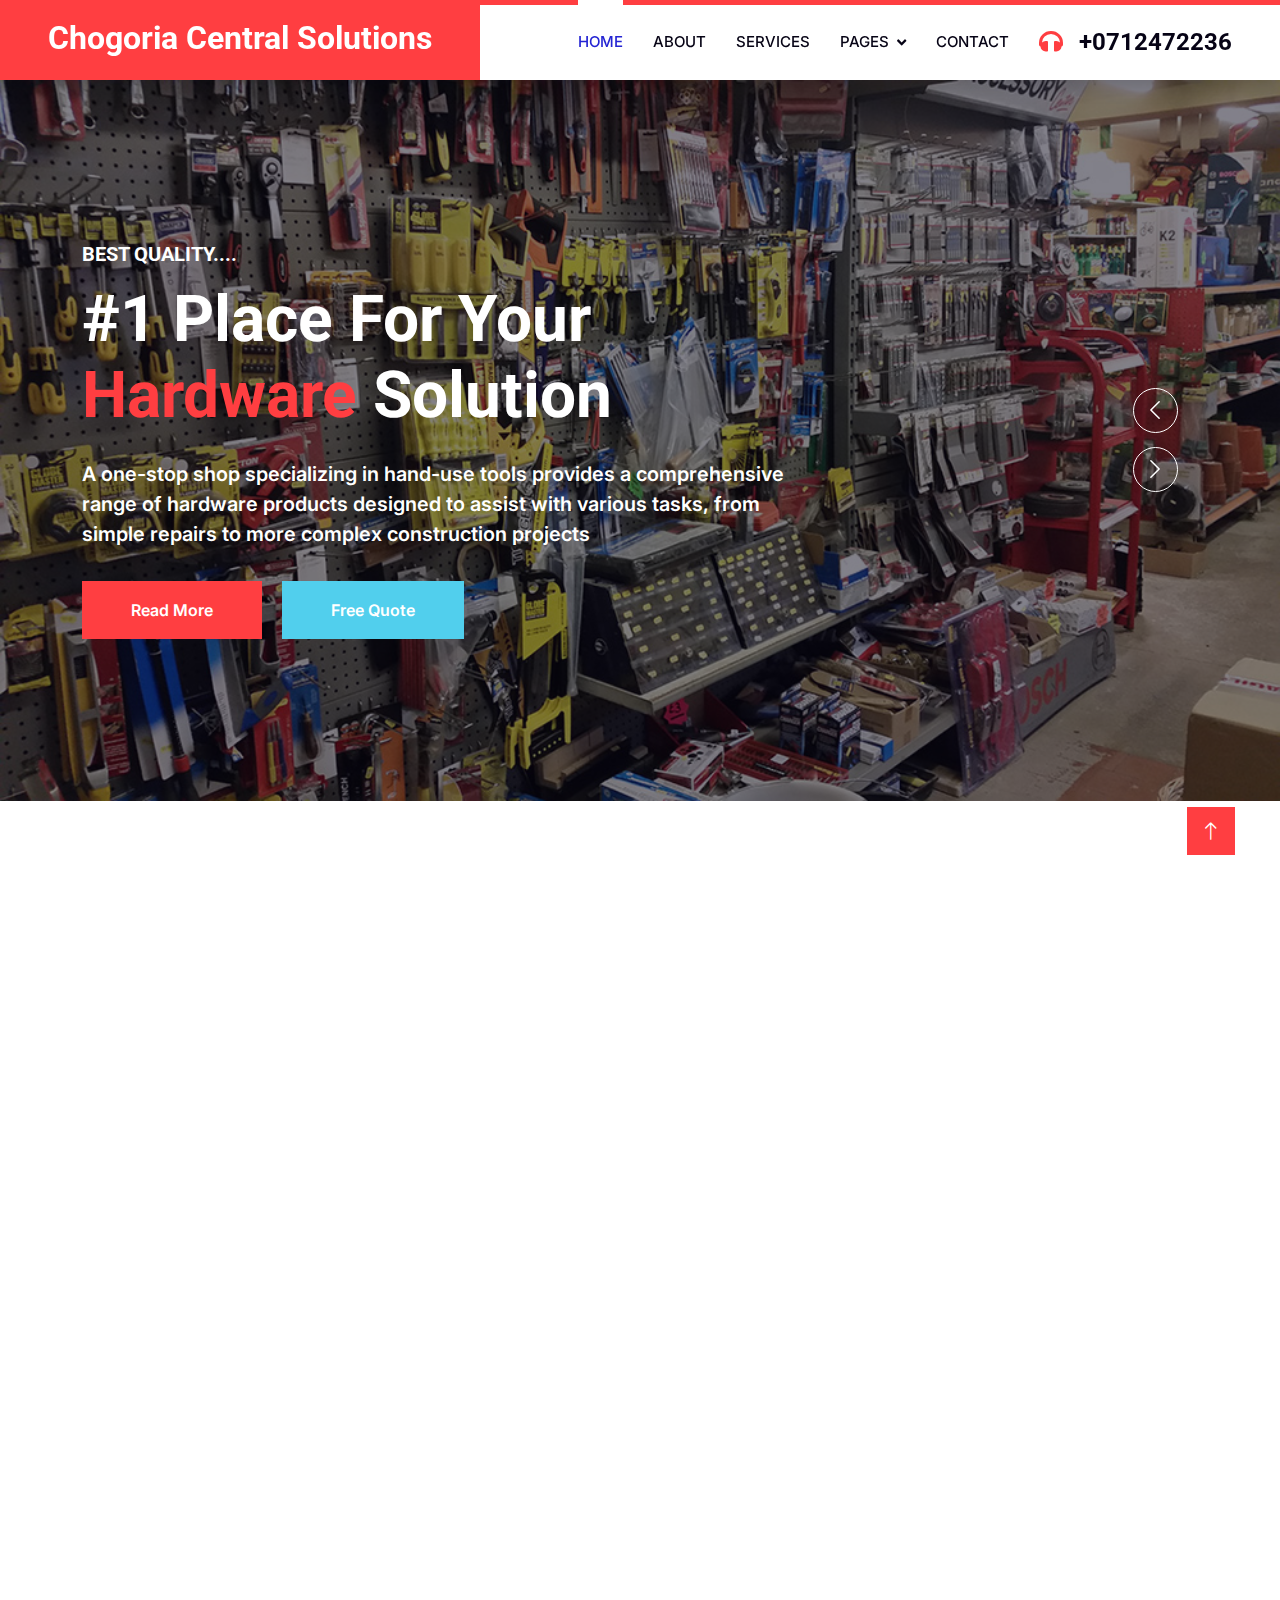
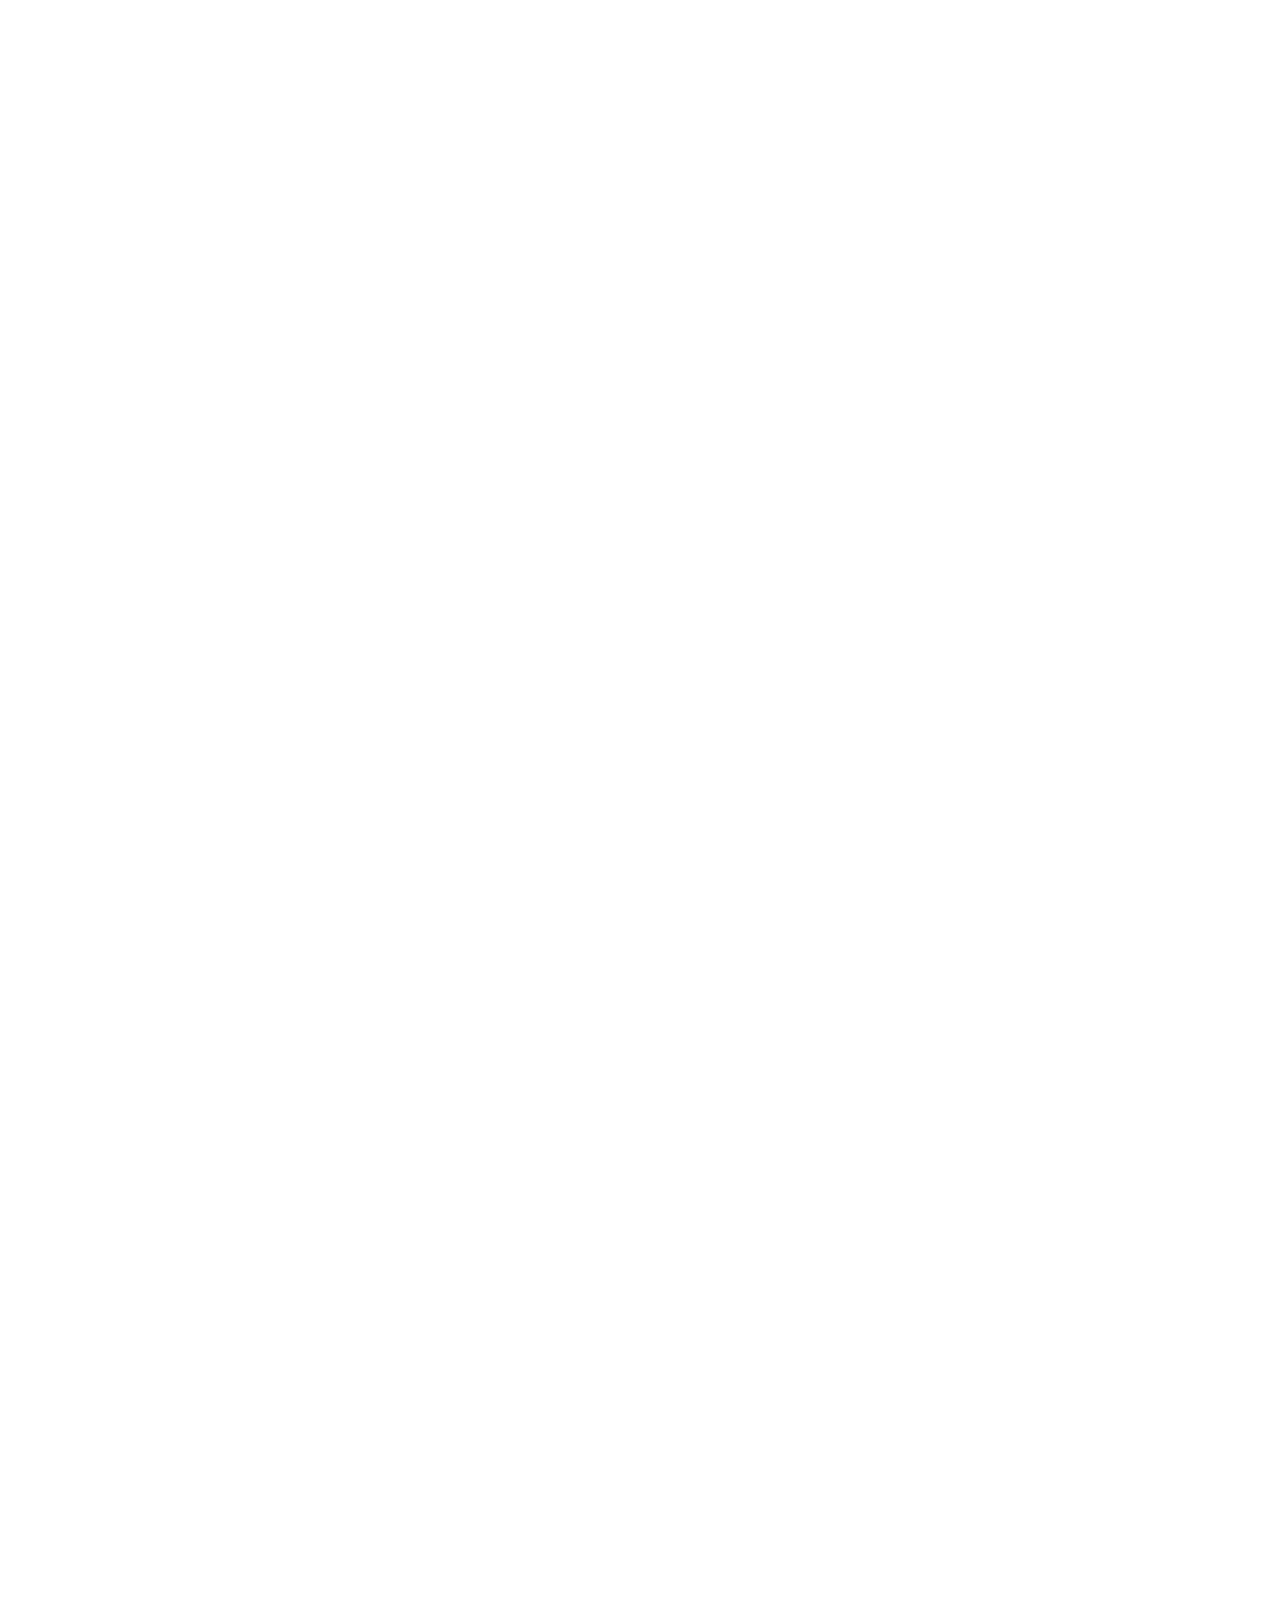
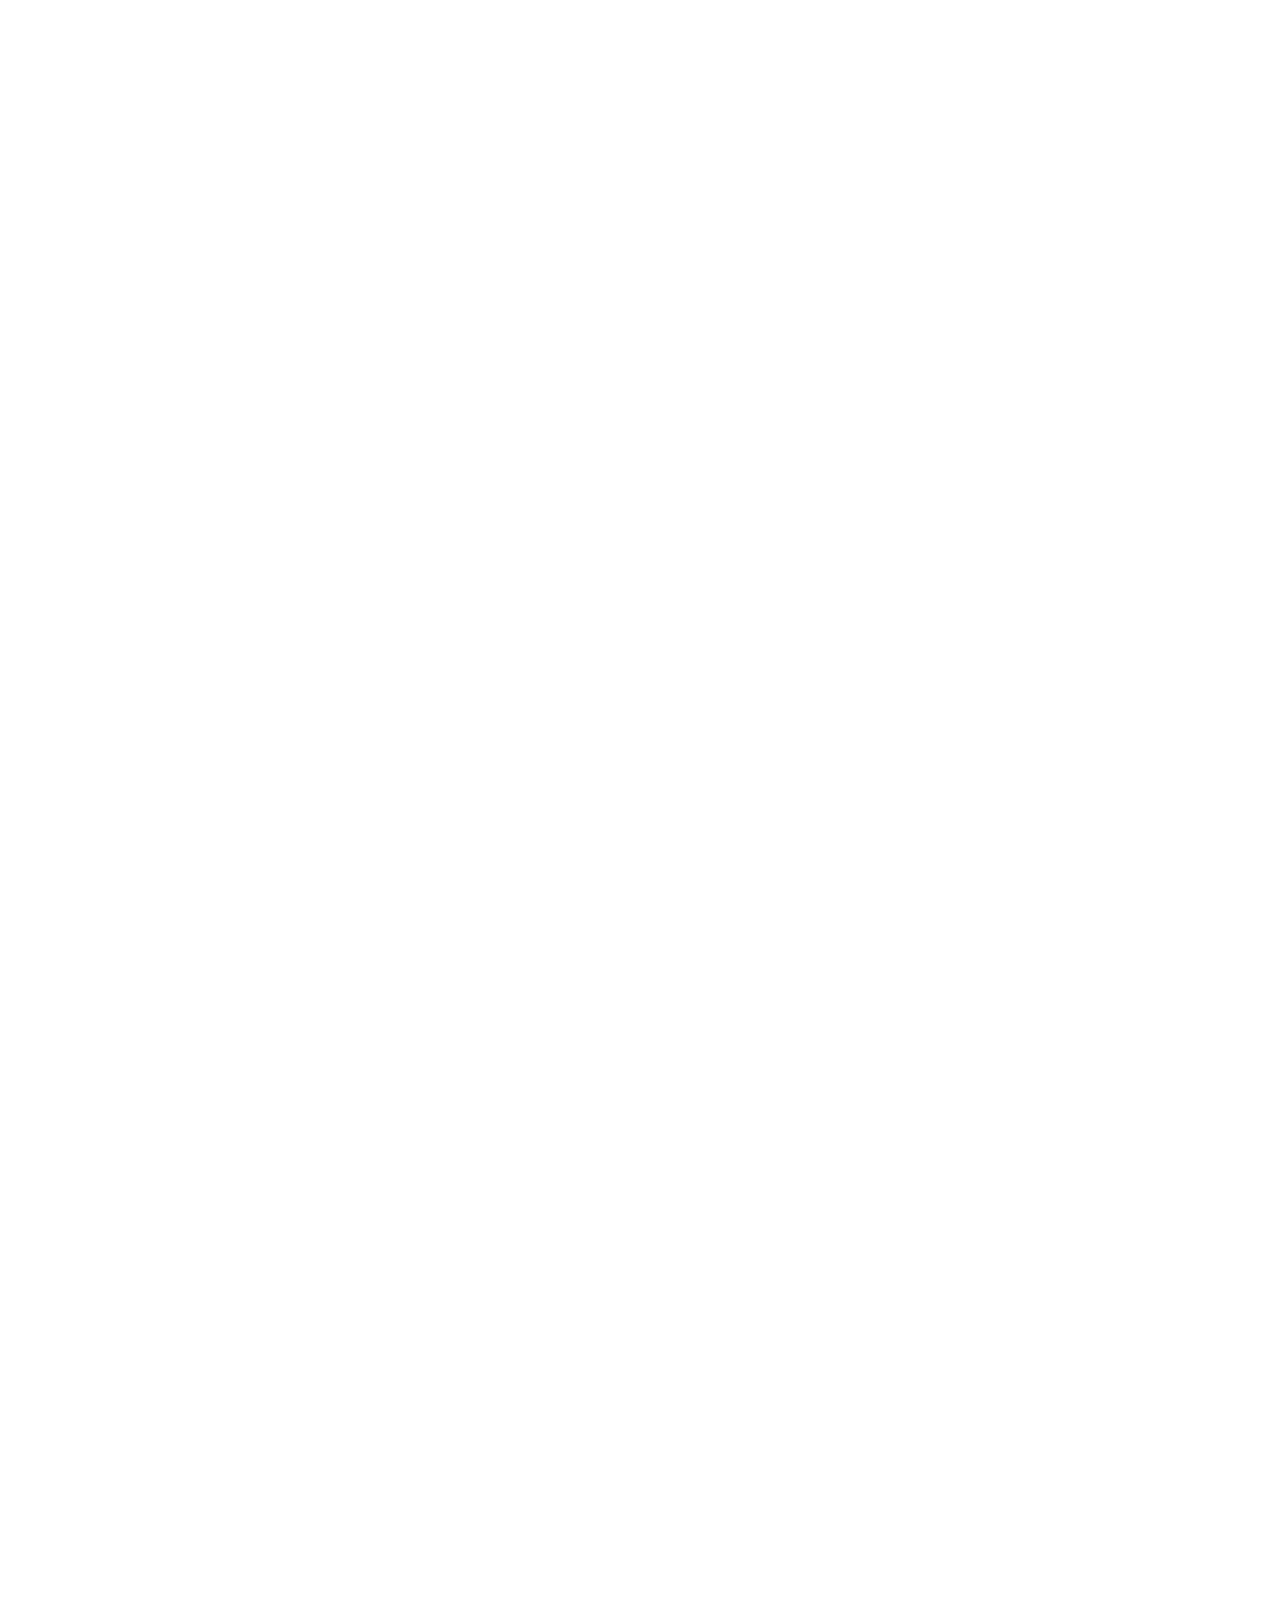
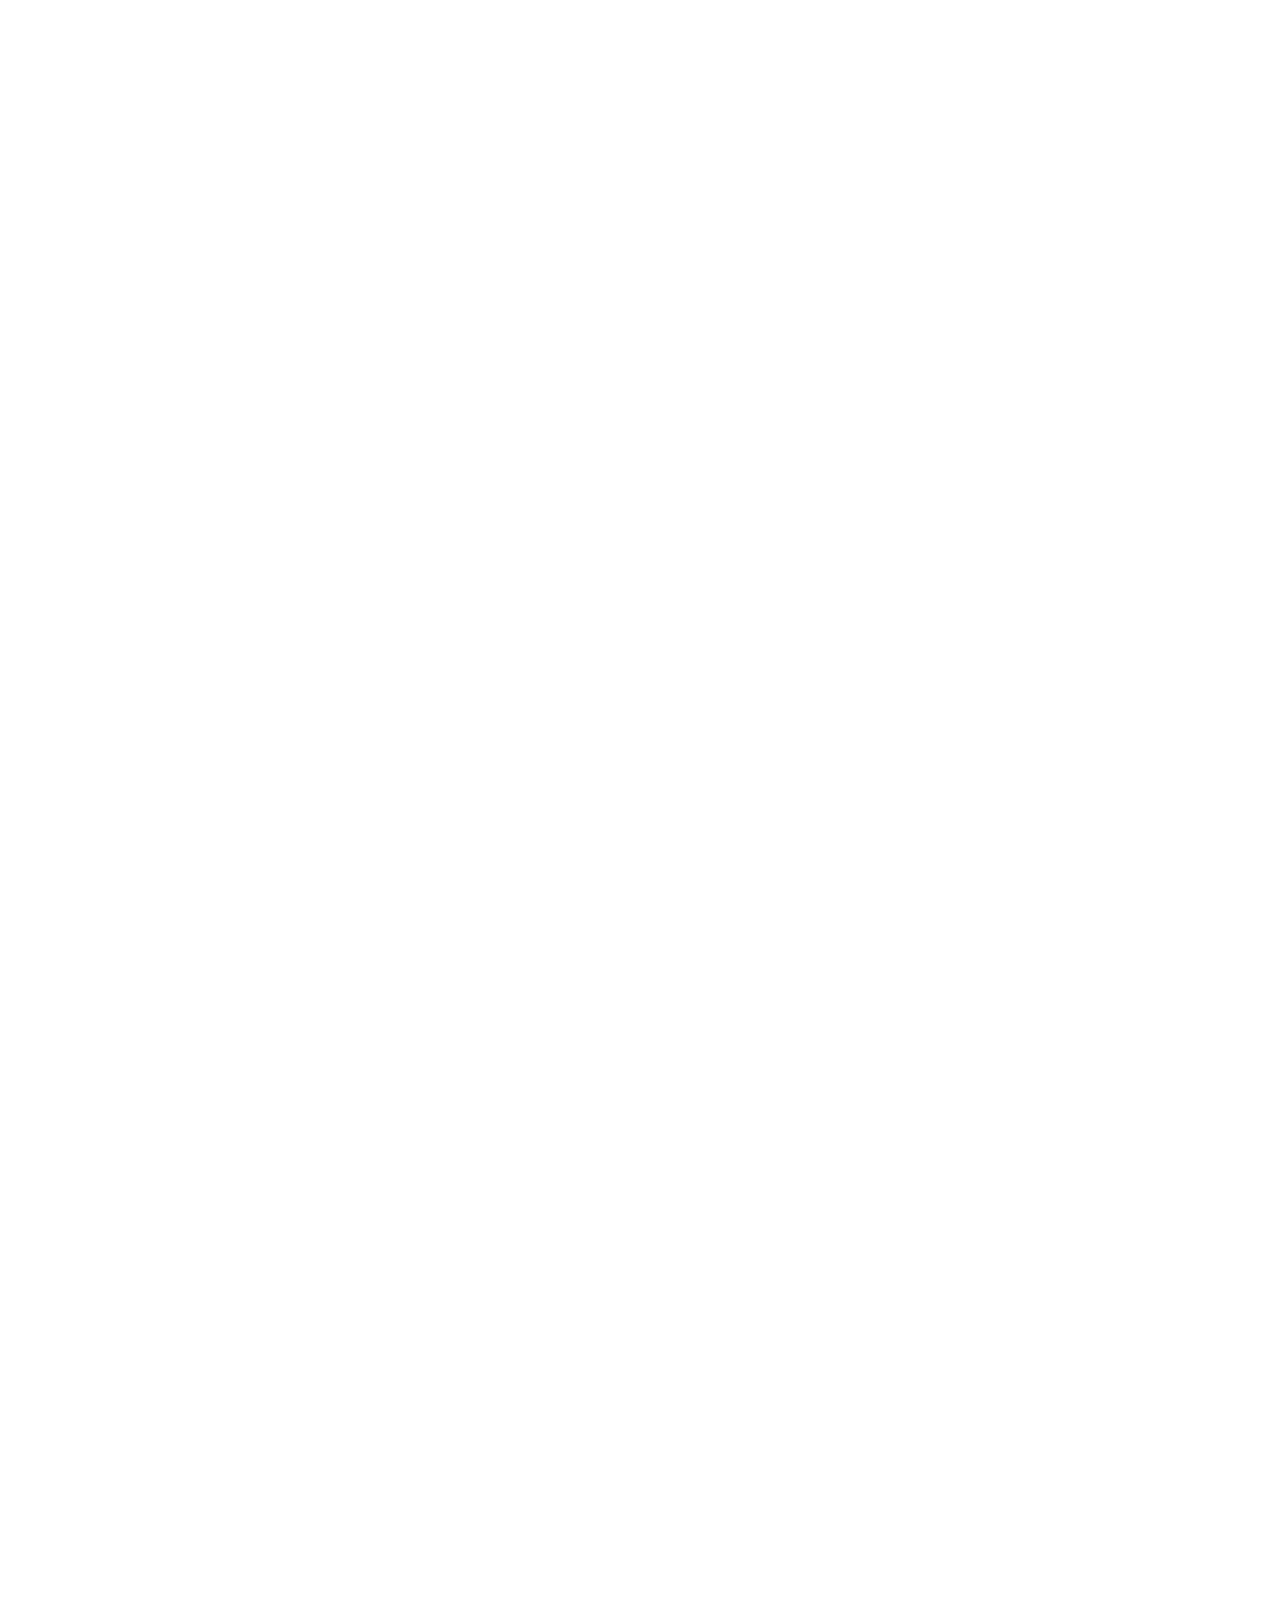
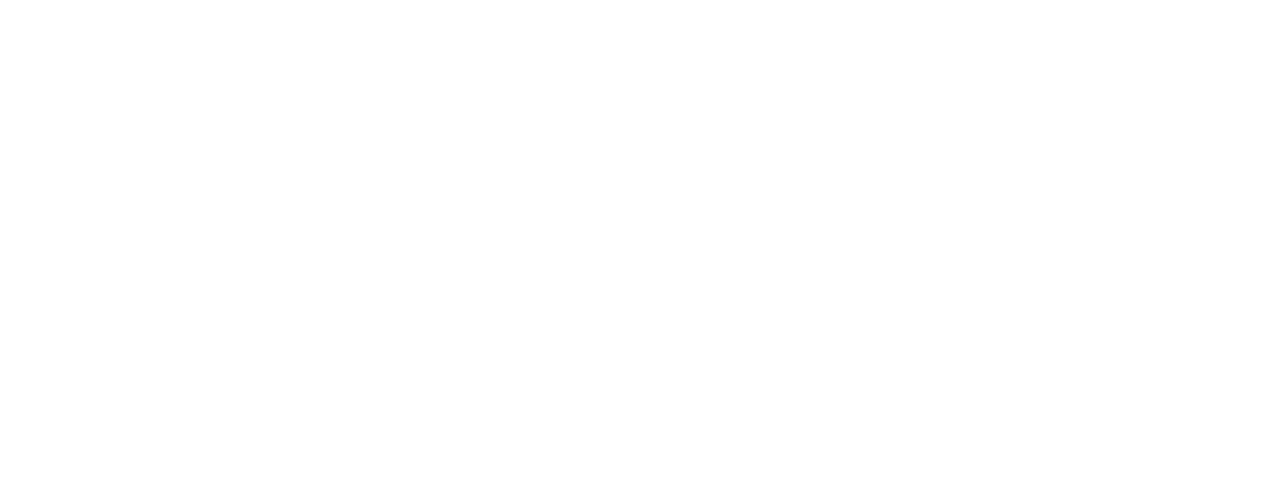
==== commit cd398b6d: "67%loading" ====
--- a/index.html
+++ b/index.html
@@ -3,7 +3,7 @@
 
 <head>
     <meta charset="utf-8">
-    <title>Chogoria Central Solution</title>
+    <title>Chogoria Central Solutions</title>
     <meta content="width=device-width, initial-scale=1.0" name="viewport">
     <meta content="" name="keywords">
     <meta content="" name="description">
@@ -44,7 +44,7 @@
     <!-- Navbar Start -->
     <nav class="navbar navbar-expand-lg bg-white navbar-light shadow border-top border-5 border-primary sticky-top p-0 ">
         <a href="index.html" class="navbar-brand bg-primary d-flex align-items-center px-4 px-lg-5">
-            <h2 class="mb-2 text-white">Chogoria Central Solution </h2>
+            <h2 class="mb-2 text-white">Chogoria Central Solutions </h2>
         </a>
         <button type="button" class="navbar-toggler me-4" data-bs-toggle="collapse" data-bs-target="#navbarCollapse">
             <span class="navbar-toggler-icon"></span>
@@ -117,7 +117,7 @@
     <div class="container-fluid overflow-hidden py-5 px-lg-0">
         <div class="container about py-5 px-lg-0">
             <div class="row g-5 mx-lg-0">
-                <div class="col-lg-6 ps-lg-0 wow fadeInLeft" data-wow-delay="0.1s" style="min-height: 400px;">
+                <div class="col-lg-6 ps-lg-0 wow fadeInLeft" data-wow-delay="0.1s" style="min-height: 500px;">
                     <div class="position-relative h-100">
                         <img class="position-absolute img-fluid w-100 h-100" src="img/cssspic.png" style="object-fit: cover;" alt="">
                     </div>
@@ -274,7 +274,7 @@
             <div class="row g-5 mx-lg-0">
                 <div class="col-lg-6 feature-text wow fadeInUp" data-wow-delay="0.1s">
                     <h6 class="text-secondary text-uppercase mb-3">Our Features</h6>
-                    <h1 class="mb-5">Tried ,Tested and Trusted Central Solution Hardware </h1>
+                    <h1 class="mb-5">Tried ,Tested and Trusted Central Solutions Hardware </h1>
                     <div class="d-flex mb-5 wow fadeInUp" data-wow-delay="0.3s">
                         <i class="fa fa-globe text-primary fa-3x flex-shrink-0"></i>
                         <div class="ms-4">
@@ -300,7 +300,7 @@
                 </div>
                 <div class="col-lg-6 pe-lg-0 wow fadeInRight" data-wow-delay="0.1s" style="min-height: 400px;">
                     <div class="position-relative h-100">
-                        <img class="position-absolute img-fluid w-100 h-100" src="img/cssspic.png" style="object-fit: cover;" alt="">
+                        <img class="position-absolute img-fluid w-100 h-100" src="img/proff2.png" style="object-fit: cover;" alt="">
                     </div>
                 </div>
             </div>
@@ -381,7 +381,7 @@
                         <div class="overflow-hidden mb-4">
                             <img class="img-fluid" src="img/team-1.jpg" alt="">
                         </div>
-                        <h5 class="mb-0">Peter </h5>
+                        <h5 class="mb-0">Peter Munene</h5>
                         <p>Director</p>
                         <div class="btn-slide mt-1">
                             <i class="fa fa-share"></i>
@@ -463,22 +463,22 @@
                     <div class="d-flex align-items-end mb-4">
                         <img class="img-fluid flex-shrink-0" src="img/testimonial-1.jpg" style="width: 80px; height: 80px;">
                         <div class="ms-4">
-                            <h5 class="mb-1">Client Name</h5>
-                            <p class="m-0">Profession</p>
-                        </div>
-                    </div>
-                    <p class="mb-0">Tempor erat elitr rebum at clita. Diam dolor diam ipsum sit diam amet diam et eos. Clita erat ipsum et lorem et sit.</p>
+                            <h5 class="mb-1">kimani </h5>
+                            <p class="m-0">Client</p>
+                        </div>
+                    </div>
+                    <p class="mb-0">The checkout process at Chogoria Central Solutions is quick and efficient. I appreciate the streamlined experience, especially when I'm in a hurry.</p>
                 </div>
                 <div class="testimonial-item p-4 my-5">
                     <i class="fa fa-quote-right fa-3x text-light position-absolute top-0 end-0 mt-n3 me-4"></i>
                     <div class="d-flex align-items-end mb-4">
                         <img class="img-fluid flex-shrink-0" src="img/testimonial-2.jpg" style="width: 80px; height: 80px;">
                         <div class="ms-4">
-                            <h5 class="mb-1">Client Name</h5>
-                            <p class="m-0">Profession</p>
-                        </div>
-                    </div>
-                    <p class="mb-0">Tempor erat elitr rebum at clita. Diam dolor diam ipsum sit diam amet diam et eos. Clita erat ipsum et lorem et sit.</p>
+                            <h5 class="mb-1">James </h5>
+                            <p class="m-0">Contractor</p>
+                        </div>
+                    </div>
+                    <p class="mb-0">Walking into Chogoria Cdntral Solutions is always a pleasure. The store is clean, well-organized, and the displays are easy to navigate. It makes shopping for hardware a breeze.</p>
                 </div>
                 <div class="testimonial-item p-4 my-5">
                     <i class="fa fa-quote-right fa-3x text-light position-absolute top-0 end-0 mt-n3 me-4"></i>
@@ -489,7 +489,7 @@
                             <p class="m-0">Profession</p>
                         </div>
                     </div>
-                    <p class="mb-0">Tempor erat elitr rebum at clita. Diam dolor diam ipsum sit diam amet diam et eos. Clita erat ipsum et lorem et sit.</p>
+                    <p class="mb-0">The customer service at Chogoria Central Solutions is second to none. The friendly and helpful staff went above and beyond to assist me in finding the right tools and materials for my home improvement project.</p>
                 </div>
                 <div class="testimonial-item p-4 my-5">
                     <i class="fa fa-quote-right fa-3x text-light position-absolute top-0 end-0 mt-n3 me-4"></i>
@@ -497,10 +497,10 @@
                         <img class="img-fluid flex-shrink-0" src="img/testimonial-4.jpg" style="width: 80px; height: 80px;">
                         <div class="ms-4">
                             <h5 class="mb-1">Client Name</h5>
-                            <p class="m-0">Profession</p>
-                        </div>
-                    </div>
-                    <p class="mb-0">Tempor erat elitr rebum at clita. Diam dolor diam ipsum sit diam amet diam et eos. Clita erat ipsum et lorem et sit.</p>
+                            <p class="m-0">Interior Design</p>
+                        </div>
+                    </div>
+                    <p class="mb-0">I am consistently impressed with the high quality of products I purchase from C.C.S. The durability and performance of your hardware surpass my expectations every time!".</p>
                 </div>
             </div>
         </div>
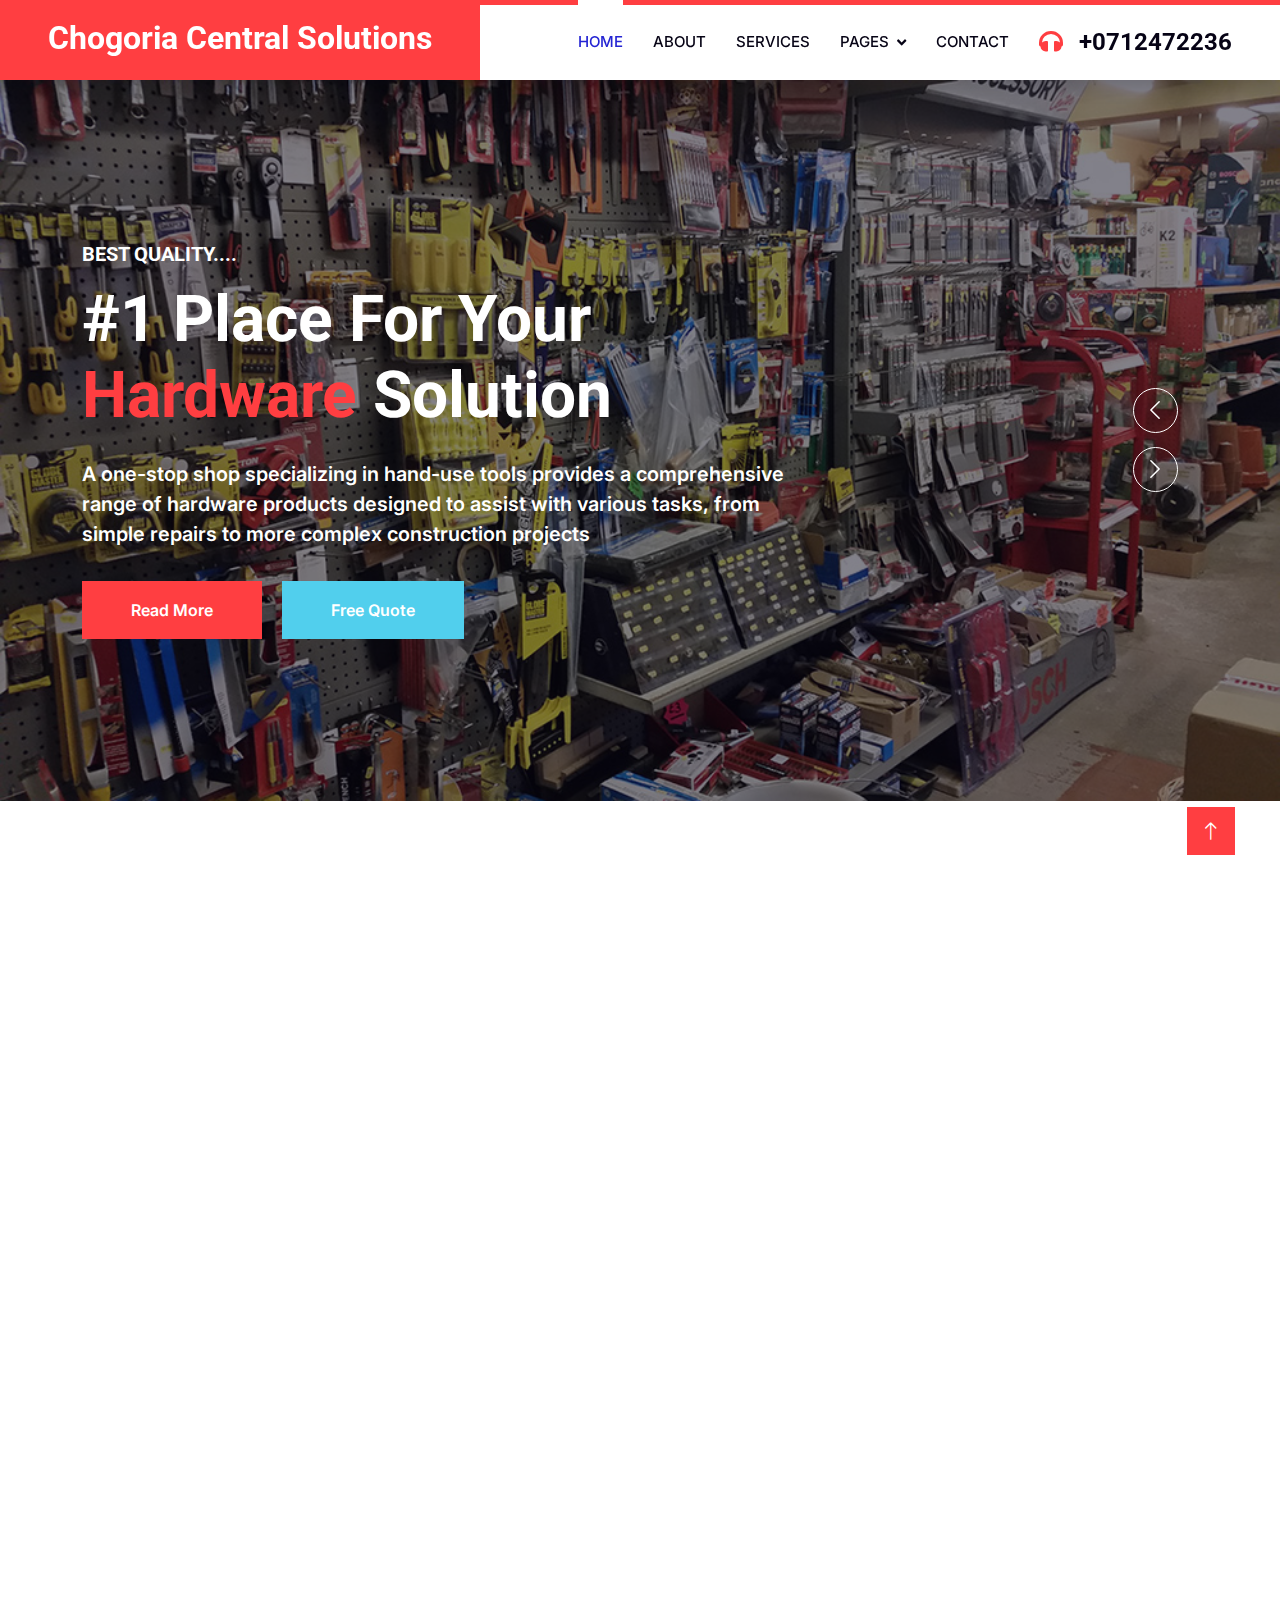
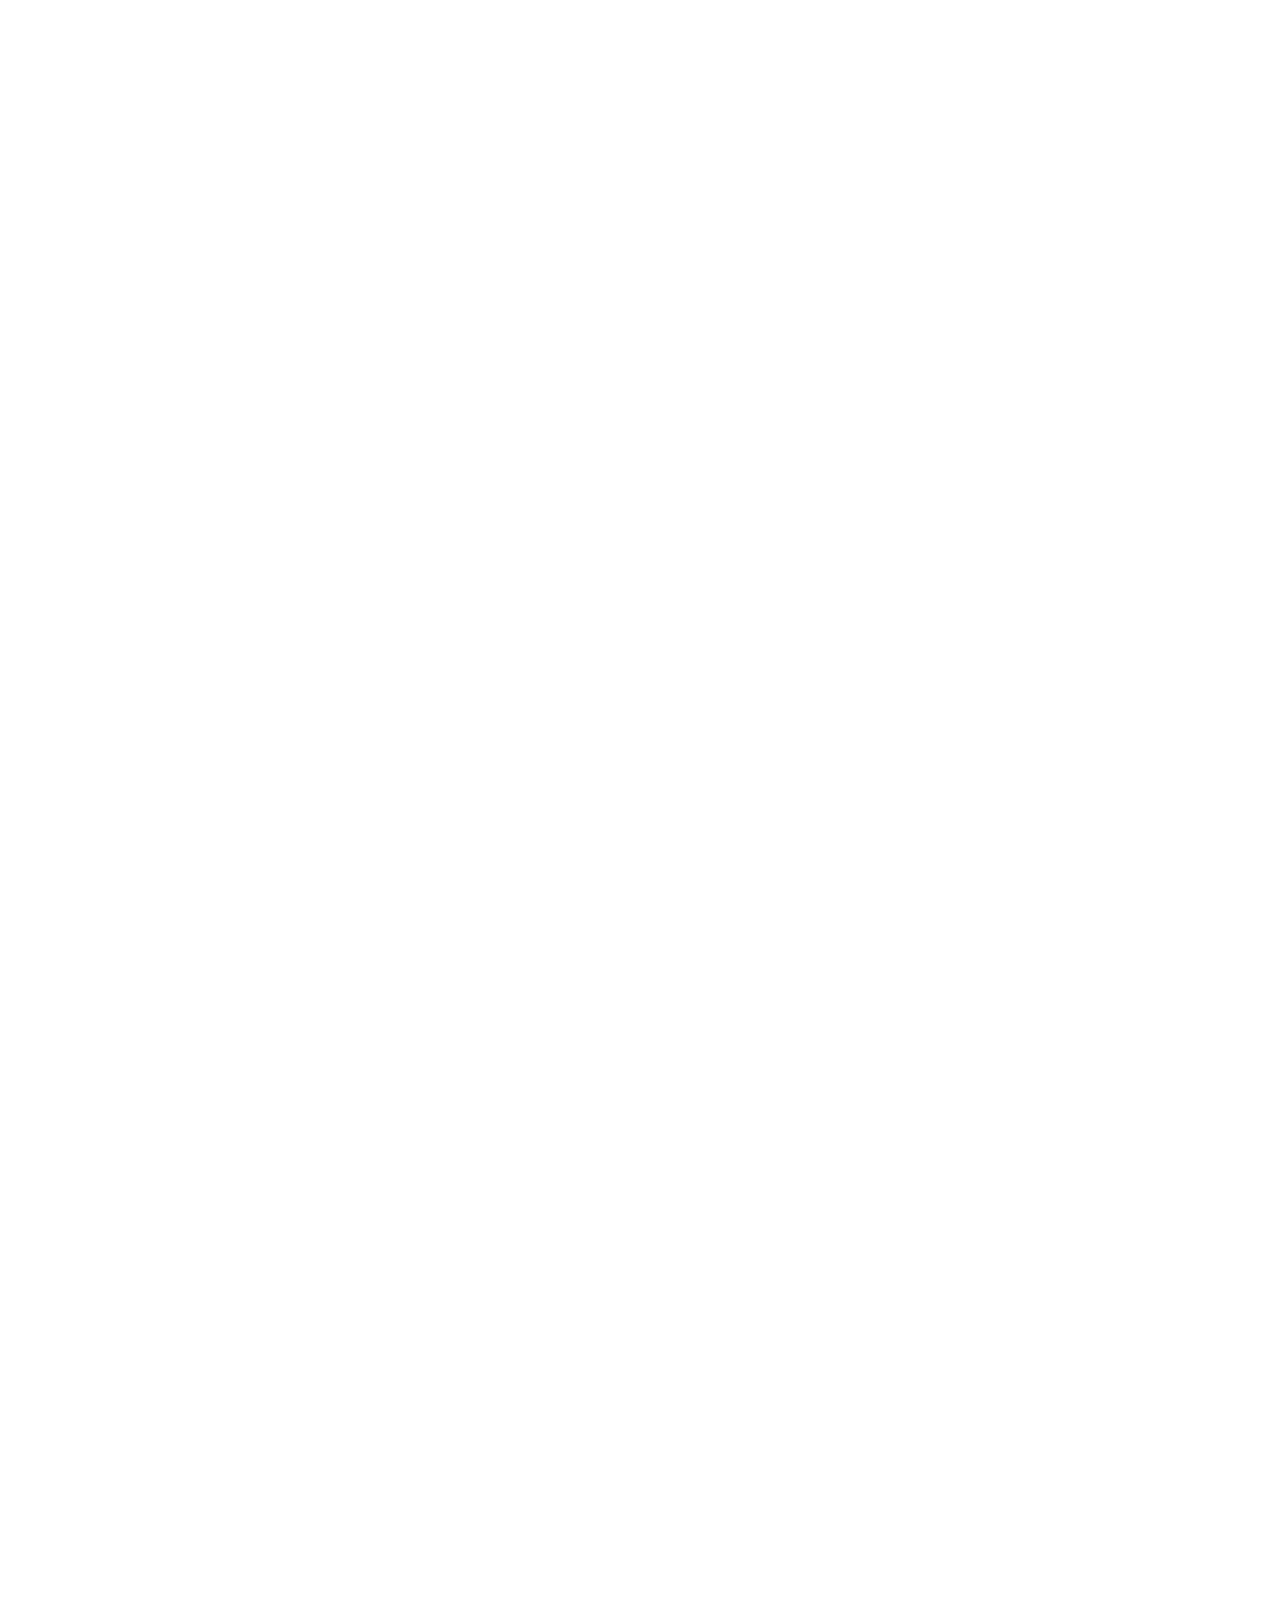
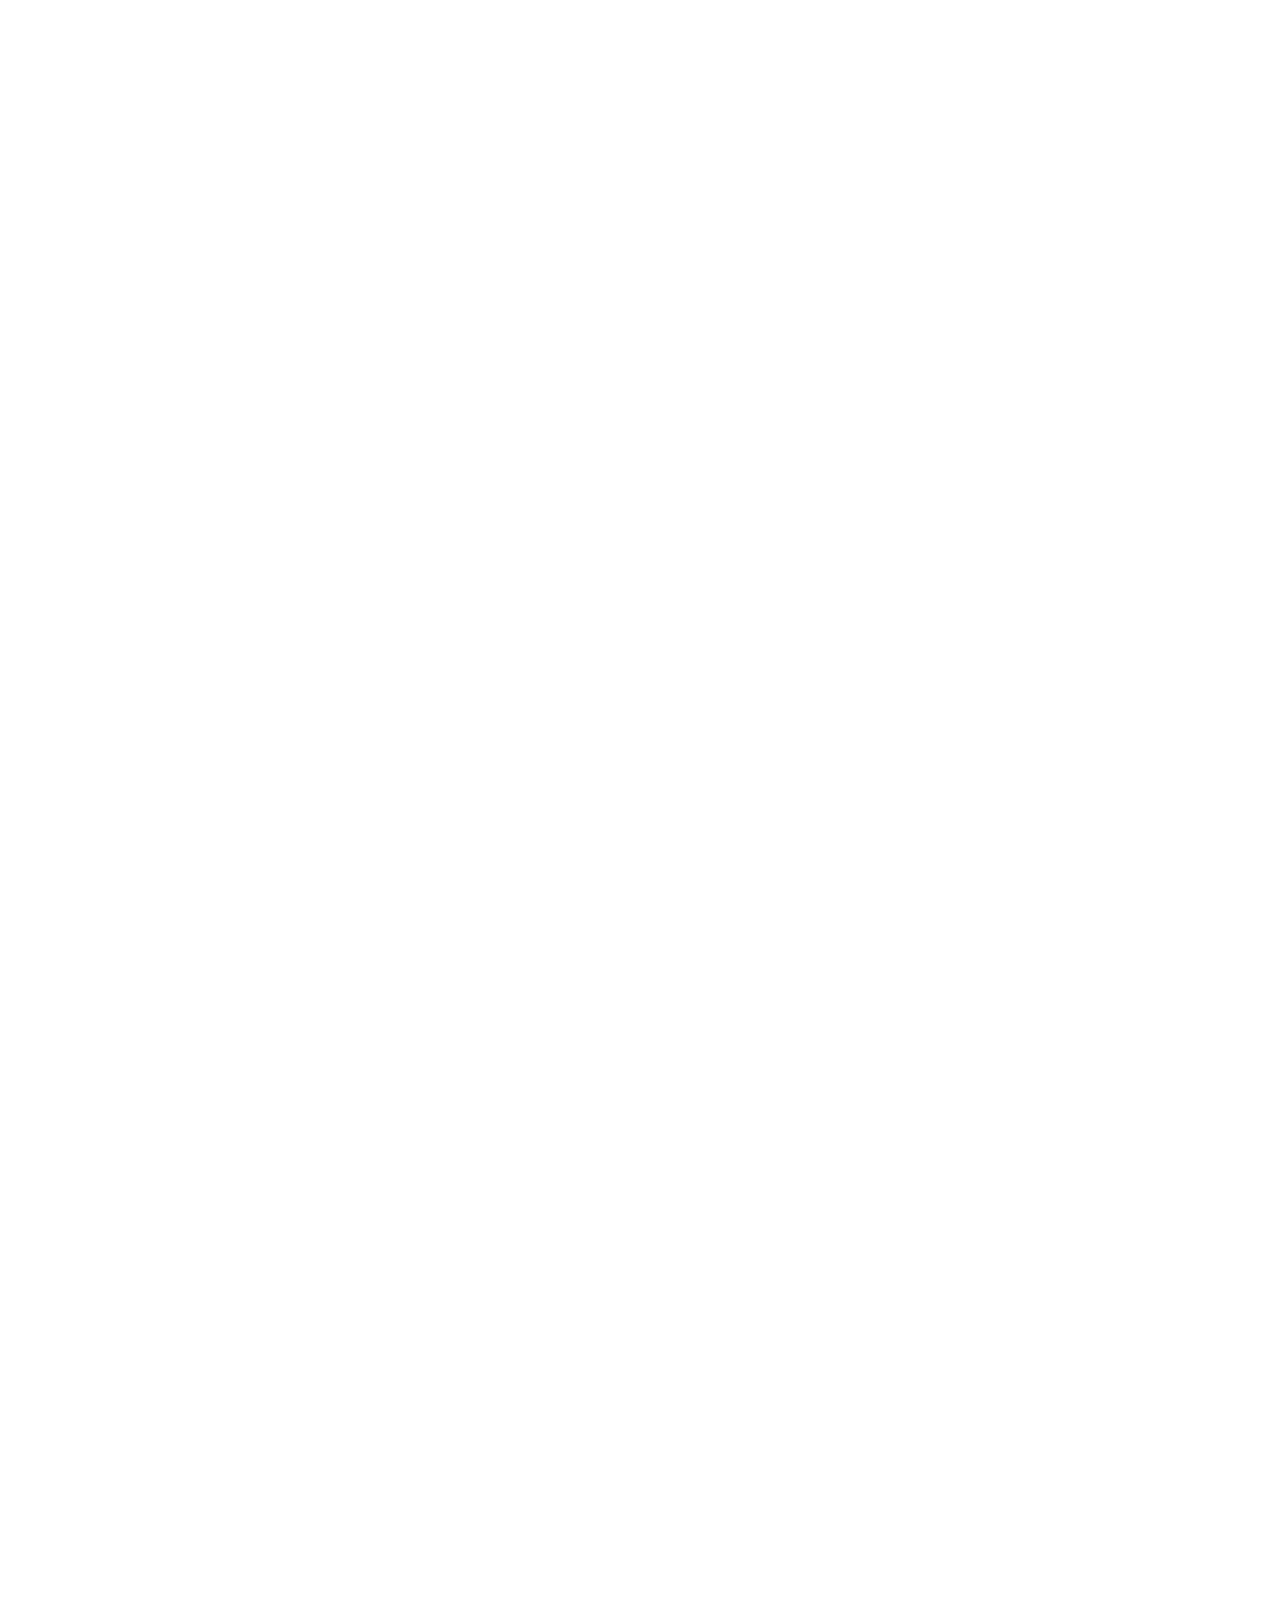
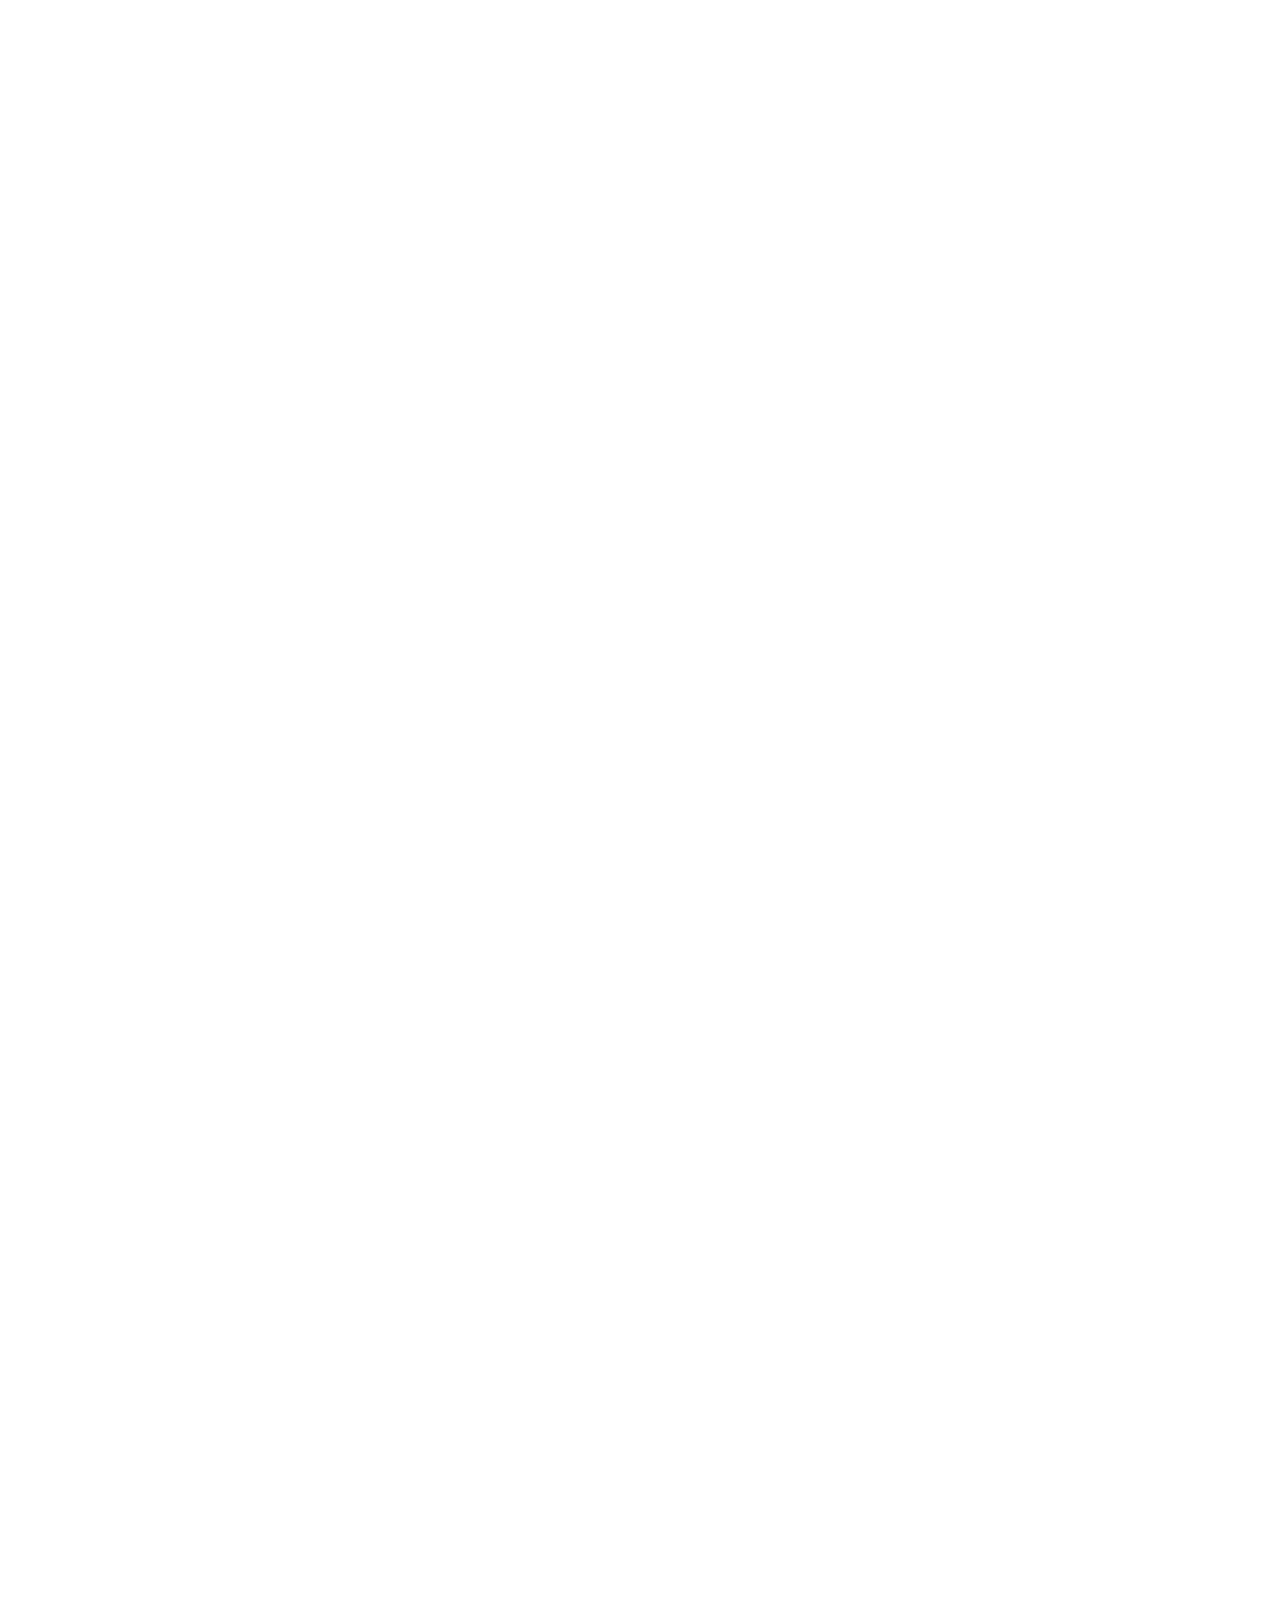
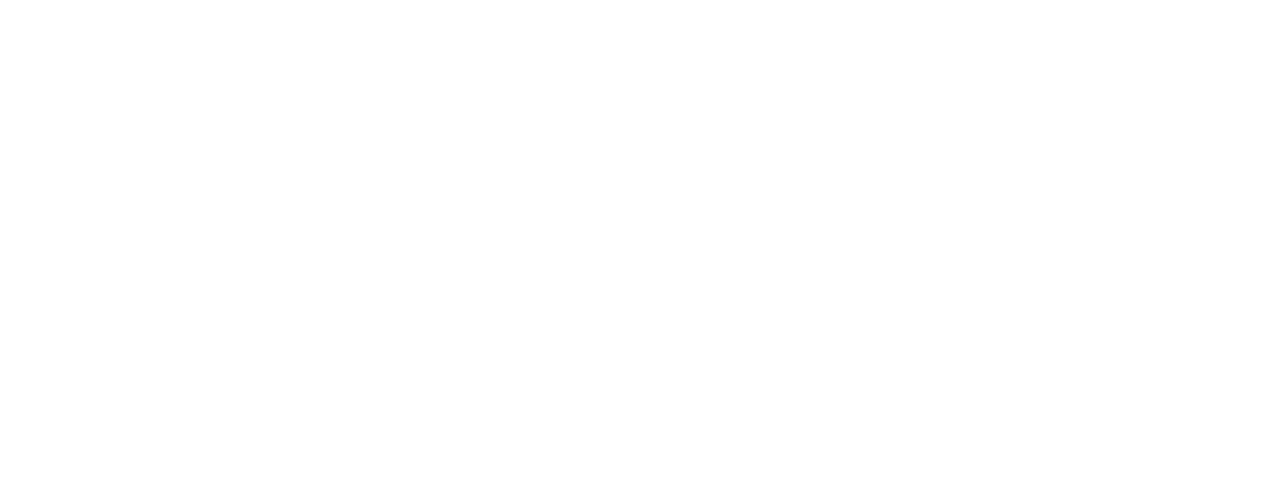
==== commit 6fff2a80: "new" ====
--- a/index.html
+++ b/index.html
@@ -14,7 +14,8 @@
     <!-- Google Web Fonts -->
     <link rel="preconnect" href="https://fonts.googleapis.com">
     <link rel="preconnect" href="https://fonts.gstatic.com" crossorigin>
-    <link href="https://fonts.googleapis.com/css2?family=Inter:wght@400;600&family=Roboto:wght@500;700&display=swap" rel="stylesheet">
+    <link href="https://fonts.googleapis.com/css2?family=Inter:wght@400;600&family=Roboto:wght@500;700&display=swap"
+        rel="stylesheet">
 
     <!-- Icon Font Stylesheet -->
     <link href="https://cdnjs.cloudflare.com/ajax/libs/font-awesome/5.10.0/css/all.min.css" rel="stylesheet">
@@ -33,7 +34,8 @@
 
 <body>
     <!-- Spinner Start -->
-    <div id="spinner" class="show bg-white position-fixed translate-middle w-100 vh-100 top-50 start-50 d-flex align-items-center justify-content-center">
+    <div id="spinner"
+        class="show bg-white position-fixed translate-middle w-100 vh-100 top-50 start-50 d-flex align-items-center justify-content-center">
         <div class="spinner-grow text-primary" style="width: 3rem; height: 3rem;" role="status">
             <span class="sr-only">Loading...</span>
         </div>
@@ -42,7 +44,8 @@
 
 
     <!-- Navbar Start -->
-    <nav class="navbar navbar-expand-lg bg-white navbar-light shadow border-top border-5 border-primary sticky-top p-0 ">
+    <nav
+        class="navbar navbar-expand-lg bg-white navbar-light shadow border-top border-5 border-primary sticky-top p-0 ">
         <a href="index.html" class="navbar-brand bg-primary d-flex align-items-center px-4 px-lg-5">
             <h2 class="mb-2 text-white">Chogoria Central Solutions </h2>
         </a>
@@ -78,15 +81,21 @@
         <div class="owl-carousel header-carousel position-relative mb-5">
             <div class="owl-carousel-item position-relative">
                 <img class="img-fluid" src="/img/hardware-store2.jpg" alt="">
-                <div class="position-absolute top-0 start-0 w-100 h-100 d-flex align-items-center" style="background: rgba(6, 3, 21, .5);">
+                <div class="position-absolute top-0 start-0 w-100 h-100 d-flex align-items-center"
+                    style="background: rgba(6, 3, 21, .5);">
                     <div class="container">
                         <div class="row justify-content-start">
                             <div class="col-10 col-lg-8">
                                 <h5 class="text-white text-uppercase mb-3 animated slideInDown">Best Quality.... </h5>
-                                <h1 class="display-3 text-white animated slideInDown mb-4">#1 Place For Your <span class="text-primary">Hardware</span> Solution</h1>
-                                <p class="fs-5 fw-medium text-white mb-4 pb-2">A one-stop shop specializing in hand-use tools provides a comprehensive range of hardware products designed to assist with various tasks, from simple repairs to more complex construction projects</p>
-                                <a href="" class="btn btn-primary py-md-3 px-md-5 me-3 animated slideInLeft">Read More</a>
-                                <a href="" class="btn btn-secondary py-md-3 px-md-5 animated slideInRight">Free Quote</a>
+                                <h1 class="display-3 text-white animated slideInDown mb-4">#1 Place For Your <span
+                                        class="text-primary">Hardware</span> Solution</h1>
+                                <p class="fs-5 fw-medium text-white mb-4 pb-2">A one-stop shop specializing in hand-use
+                                    tools provides a comprehensive range of hardware products designed to assist with
+                                    various tasks, from simple repairs to more complex construction projects</p>
+                                <a href="" class="btn btn-primary py-md-3 px-md-5 me-3 animated slideInLeft">Read
+                                    More</a>
+                                <a href="" class="btn btn-secondary py-md-3 px-md-5 animated slideInRight">Free
+                                    Quote</a>
                             </div>
                         </div>
                     </div>
@@ -94,15 +103,22 @@
             </div>
             <div class="owl-carousel-item position-relative">
                 <img class="img-fluid" src="/img/hero.jpg" alt="">
-                <div class="position-absolute top-0 start-0 w-100 h-100 d-flex align-items-center" style="background: rgba(6, 3, 21, .5);">
+                <div class="position-absolute top-0 start-0 w-100 h-100 d-flex align-items-center"
+                    style="background: rgba(6, 3, 21, .5);">
                     <div class="container">
                         <div class="row justify-content-start">
                             <div class="col-10 col-lg-8">
-                                <h5 class="text-white text-uppercase mb-3 animated slideInDown">Buy Top Quality Tools</h5>
-                                <h1 class="display-3 text-white animated slideInDown mb-4">#At<span class="text-primary">Affordable</span> Prices!</h1>
-                                <p class="fs-5 fw-medium text-white mb-4 pb-2">Chogoria Central Solution,your solutions aims to cater to the need of homeowners,DIY enthusiasts and proffectionals alike,offering quality products for a range of appications.</p>
-                                <a href="" class="btn btn-primary py-md-3 px-md-5 me-3 animated slideInLeft">Read More</a>
-                                <a href="" class="btn btn-secondary py-md-3 px-md-5 animated slideInRight">Free Quote</a>
+                                <h5 class="text-white text-uppercase mb-3 animated slideInDown">Buy Top Quality Tools
+                                </h5>
+                                <h1 class="display-3 text-white animated slideInDown mb-4">#At<span
+                                        class="text-primary">Affordable</span> Prices!</h1>
+                                <p class="fs-5 fw-medium text-white mb-4 pb-2">Chogoria Central Solution,your solutions
+                                    aims to cater to the need of homeowners,DIY enthusiasts and proffectionals
+                                    alike,offering quality products for a range of appications.</p>
+                                <a href="" class="btn btn-primary py-md-3 px-md-5 me-3 animated slideInLeft">Read
+                                    More</a>
+                                <a href="" class="btn btn-secondary py-md-3 px-md-5 animated slideInRight">Free
+                                    Quote</a>
                             </div>
                         </div>
                     </div>
@@ -119,24 +135,28 @@
             <div class="row g-5 mx-lg-0">
                 <div class="col-lg-6 ps-lg-0 wow fadeInLeft" data-wow-delay="0.1s" style="min-height: 500px;">
                     <div class="position-relative h-100">
-                        <img class="position-absolute img-fluid w-100 h-100" src="img/cssspic.png" style="object-fit: cover;" alt="">
+                        <img class="position-absolute img-fluid w-100 h-100" src="img/cssspic.png"
+                            style="object-fit: cover;" alt="">
                     </div>
                 </div>
                 <div class="col-lg-6 about-text wow fadeInUp" data-wow-delay="0.3s">
                     <h6 class="text-secondary text-uppercase mb-3">About Us</h6>
-                    <h1 class="mb-5">Chogoria Central  Solutions</h1>
-                    <p class="mb-5">Our company was founded in 2020 as a result of gab in construction materials,we believe with adiquate of tools and equipments our clients can erate their  projects easily </p>
+                    <h1 class="mb-5">Chogoria Central Solutions</h1>
+                    <p class="mb-5">Our company was founded in 2020 as a result of gab in construction materials,we
+                        believe with adiquate of tools and equipments our clients can erate their projects easily </p>
                     <div class="row g-4 mb-5">
                         <div class="col-sm-6 wow fadeIn" data-wow-delay="0.5s">
                             <i class="fa fa-globe fa-3x text-primary mb-3"></i>
                             <h5>Regional Coverage</h5>
-                            <p class="m-0">As a result of establishing our regional operations ,we have tailored our inventory to meet the specific need of our clients thus
+                            <p class="m-0">As a result of establishing our regional operations ,we have tailored our
+                                inventory to meet the specific need of our clients thus
                                 buiding best relationship with local contractors,builders and residents.</p>
                         </div>
                         <div class="col-sm-6 wow fadeIn" data-wow-delay="0.7s">
                             <i class="fa fa-shipping-fast fa-3x text-primary mb-3"></i>
                             <h5>On Time Delivery</h5>
-                            <p class="m-0">"On Time Delivery" is a critical aspect of the customer experience when purchasing products ,over the years we have 
+                            <p class="m-0">"On Time Delivery" is a critical aspect of the customer experience when
+                                purchasing products ,over the years we have
                                 built trust with our customers and they have established our brand as relible.</p>
                         </div>
                     </div>
@@ -155,8 +175,10 @@
                 <div class="col-lg-6 wow fadeInUp" data-wow-delay="0.1s">
                     <h6 class="text-secondary text-uppercase mb-3">Some Facts</h6>
                     <h1 class="mb-5">#1 Place To Shop Your Construction Materials </h1>
-                    <p class="mb-5">C.C.S operates as a one-stop-shop for all home improvement needs, including construction materials, appliances, décor, and outdoor supplies
-                        Customers can save time and effort by consolidating their shopping list, reducing the need to visit multiple stores for different items.</p>
+                    <p class="mb-5">C.C.S operates as a one-stop-shop for all home improvement needs, including
+                        construction materials, appliances, décor, and outdoor supplies
+                        Customers can save time and effort by consolidating their shopping list, reducing the need to
+                        visit multiple stores for different items.</p>
                     <div class="d-flex align-items-center">
                         <i class="fa fa-headphones fa-2x flex-shrink-0 bg-primary p-3 text-white"></i>
                         <div class="ps-4">
@@ -228,7 +250,8 @@
                             <img class="img-fluid" src="img/cement.jpg" alt="">
                         </div>
                         <h4 class="mb-3">Cement</h4>
-                        <p>We take pride in offering a wide range of high-quality cement to meet all your building needs.</p>
+                        <p>We take pride in offering a wide range of high-quality cement to meet all your building
+                            needs.</p>
                         <a class="btn-slide mt-2" href=""><i class="fa fa-arrow-right"></i><span>Read More</span></a>
                     </div>
                 </div>
@@ -238,7 +261,8 @@
                             <img class="img-fluid" src="img/mdfz.jpeg" alt="">
                         </div>
                         <h4 class="mb-3">MDF,Marine Board & PlyWoods</h4>
-                        <p>Explore the versatility and durability of MDF plywood and marine board available now at your shop.</p>
+                        <p>Explore the versatility and durability of MDF plywood and marine board available now at your
+                            shop.</p>
                         <a class="btn-slide mt-2" href=""><i class="fa fa-arrow-right"></i><span>Read More</span></a>
                     </div>
                 </div>
@@ -248,8 +272,9 @@
                             <img class="img-fluid" src="img/metals.jpeg" alt="">
                         </div>
                         <h4 class="mb-3">Steel Pipes,Tubes & Beams</h4>
-                        <p>Elevate your construction projects with the strength and durability of our steel pipes, tubes, and beams. C.C.S is your trusted source for top-quality materials</p>
-                        <a class="btn-slide mt-2" href=""><i class="fa fa-arrow-right"></i><span>Read More</span></a>
+                        <p>Elevate your construction projects with the strength and durability of our steel pipes,
+                            tubes, and beams. C.C.S is your trusted source for top-quality materials</p>
+                        <a class="btn-slide mt-2" href=""><i class="fa fa-arrow-right"></i><span>Order</span></a>
                     </div>
                 </div>
                 <div class="col-md-6 col-lg-4 wow fadeInUp" data-wow-delay="0.7s">
@@ -258,7 +283,8 @@
                             <img class="img-fluid" src="img/mabati 2.jpg" alt="">
                         </div>
                         <h4 class="mb-3">Roofing Sheets</h4>
-                        <p>Protect your home with the best in roofing materials. At C.C.S, we offer a wide range of high-quality roofing sheets to suit every style and project.</p>
+                        <p>Protect your home with the best in roofing materials. At C.C.S, we offer a wide range of
+                            high-quality roofing sheets to suit every style and project.</p>
                         <a class="btn-slide mt-2" href=""><i class="fa fa-arrow-right"></i><span>Read More</span></a>
                     </div>
                 </div>
@@ -279,7 +305,8 @@
                         <i class="fa fa-globe text-primary fa-3x flex-shrink-0"></i>
                         <div class="ms-4">
                             <h5>Regionalwide Service</h5>
-                            <p class="mb-0">As a result of establishing our regional operations ,we have tailored our inventory to meet the specific need of our clients thus
+                            <p class="mb-0">As a result of establishing our regional operations ,we have tailored our
+                                inventory to meet the specific need of our clients thus
                                 buiding best relationship with local contractors,builders and residents</p>
                         </div>
                     </div>
@@ -287,20 +314,24 @@
                         <i class="fa fa-shipping-fast text-primary fa-3x flex-shrink-0"></i>
                         <div class="ms-4">
                             <h5>On Time Delivery</h5>
-                            <p class="mb-0">Can't make it to the store? No worries! Enjoy the convenience of having your products delivered to your doorstep. Just place your order, and we'll take care of the rest.</p>
+                            <p class="mb-0">Can't make it to the store? No worries! Enjoy the convenience of having your
+                                products delivered to your doorstep. Just place your order, and we'll take care of the
+                                rest.</p>
                         </div>
                     </div>
                     <div class="d-flex mb-0 wow fadeInUp" data-wow-delay="0.7s">
                         <i class="fa fa-headphones text-primary fa-3x flex-shrink-0"></i>
                         <div class="ms-4">
                             <h5>24/7 Telephone Support</h5>
-                            <p class="mb-0">Our team works around the clock to make sure that our clients get best from us</p>
+                            <p class="mb-0">Our team works around the clock to make sure that our clients get best from
+                                us</p>
                         </div>
                     </div>
                 </div>
                 <div class="col-lg-6 pe-lg-0 wow fadeInRight" data-wow-delay="0.1s" style="min-height: 400px;">
                     <div class="position-relative h-100">
-                        <img class="position-absolute img-fluid w-100 h-100" src="img/proff2.png" style="object-fit: cover;" alt="">
+                        <img class="position-absolute img-fluid w-100 h-100" src="img/proff2.png"
+                            style="object-fit: cover;" alt="">
                     </div>
                 </div>
             </div>
@@ -309,7 +340,7 @@
     <!-- Feature End -->
 
 
-    
+
 
     <!-- Quote Start -->
     <div class="container-xxl py-5">
@@ -329,16 +360,19 @@
                 </div>
                 <div class="col-lg-7">
                     <div class="bg-light text-center p-5 wow fadeIn" data-wow-delay="0.5s">
-                        <form>
+                        <form action="https://app.formbold.com/s/3pAAb" method="POST">
                             <div class="row g-3">
                                 <div class="col-12 col-sm-6">
-                                    <input type="text" class="form-control border-0" placeholder="Your Name" style="height: 55px;">
+                                    <input type="text" class="form-control border-0" placeholder="Your Name"
+                                        style="height: 55px;">
                                 </div>
                                 <div class="col-12 col-sm-6">
-                                    <input type="email" class="form-control border-0" placeholder="Your location" style="height: 55px;">
+                                    <input type="location" class="form-control border-0" placeholder="Your location"
+                                        style="height: 55px;">
                                 </div>
                                 <div class="col-12 col-sm-6">
-                                    <input type="text" class="form-control border-0" placeholder="Your Mobile" style="height: 55px;">
+                                    <input type="text" class="form-control border-0" placeholder="Phone Number"
+                                        style="height: 55px;">
                                 </div>
                                 <div class="col-12 col-sm-6">
                                     <select class="form-select border-0" style="height: 55px;">
@@ -461,46 +495,56 @@
                 <div class="testimonial-item p-4 my-5">
                     <i class="fa fa-quote-right fa-3x text-light position-absolute top-0 end-0 mt-n3 me-4"></i>
                     <div class="d-flex align-items-end mb-4">
-                        <img class="img-fluid flex-shrink-0" src="img/testimonial-1.jpg" style="width: 80px; height: 80px;">
+                        <img class="img-fluid flex-shrink-0" src="img/testimonial-1.jpg"
+                            style="width: 80px; height: 80px;">
                         <div class="ms-4">
-                            <h5 class="mb-1">kimani </h5>
+                            <h5 class="mb-1">Joiyce </h5>
                             <p class="m-0">Client</p>
                         </div>
                     </div>
-                    <p class="mb-0">The checkout process at Chogoria Central Solutions is quick and efficient. I appreciate the streamlined experience, especially when I'm in a hurry.</p>
+                    <p class="mb-0">The checkout process at Chogoria Central Solutions is quick and efficient. I
+                        appreciate the streamlined experience, especially when I'm in a hurry.</p>
                 </div>
                 <div class="testimonial-item p-4 my-5">
                     <i class="fa fa-quote-right fa-3x text-light position-absolute top-0 end-0 mt-n3 me-4"></i>
                     <div class="d-flex align-items-end mb-4">
-                        <img class="img-fluid flex-shrink-0" src="img/testimonial-2.jpg" style="width: 80px; height: 80px;">
+                        <img class="img-fluid flex-shrink-0" src="img/testimonial-2.jpg"
+                            style="width: 80px; height: 80px;">
                         <div class="ms-4">
                             <h5 class="mb-1">James </h5>
                             <p class="m-0">Contractor</p>
                         </div>
                     </div>
-                    <p class="mb-0">Walking into Chogoria Cdntral Solutions is always a pleasure. The store is clean, well-organized, and the displays are easy to navigate. It makes shopping for hardware a breeze.</p>
+                    <p class="mb-0">Walking into Chogoria Cdntral Solutions is always a pleasure. The store is clean,
+                        well-organized, and the displays are easy to navigate. It makes shopping for hardware a breeze.
+                    </p>
                 </div>
                 <div class="testimonial-item p-4 my-5">
                     <i class="fa fa-quote-right fa-3x text-light position-absolute top-0 end-0 mt-n3 me-4"></i>
                     <div class="d-flex align-items-end mb-4">
-                        <img class="img-fluid flex-shrink-0" src="img/testimonial-3.jpg" style="width: 80px; height: 80px;">
+                        <img class="img-fluid flex-shrink-0" src="img/testimonial-3.jpg"
+                            style="width: 80px; height: 80px;">
                         <div class="ms-4">
                             <h5 class="mb-1">Client Name</h5>
                             <p class="m-0">Profession</p>
                         </div>
                     </div>
-                    <p class="mb-0">The customer service at Chogoria Central Solutions is second to none. The friendly and helpful staff went above and beyond to assist me in finding the right tools and materials for my home improvement project.</p>
+                    <p class="mb-0">The customer service at Chogoria Central Solutions is second to none. The friendly
+                        and helpful staff went above and beyond to assist me in finding the right tools and materials
+                        for my home improvement project.</p>
                 </div>
                 <div class="testimonial-item p-4 my-5">
                     <i class="fa fa-quote-right fa-3x text-light position-absolute top-0 end-0 mt-n3 me-4"></i>
                     <div class="d-flex align-items-end mb-4">
-                        <img class="img-fluid flex-shrink-0" src="img/testimonial-4.jpg" style="width: 80px; height: 80px;">
+                        <img class="img-fluid flex-shrink-0" src="img/testimonial-4.jpg"
+                            style="width: 80px; height: 80px;">
                         <div class="ms-4">
-                            <h5 class="mb-1">Client Name</h5>
+                            <h5 class="mb-1">Kiangua Painters</h5>
                             <p class="m-0">Interior Design</p>
                         </div>
                     </div>
-                    <p class="mb-0">I am consistently impressed with the high quality of products I purchase from C.C.S. The durability and performance of your hardware surpass my expectations every time!".</p>
+                    <p class="mb-0">I am consistently impressed with the high quality of products I purchase from C.C.S.
+                        The durability and performance of your hardware surpass my expectations every time!".</p>
                 </div>
             </div>
         </div>
@@ -509,7 +553,8 @@
 
 
     <!-- Footer Start -->
-    <div class="container-fluid bg-dark text-light footer pt-5 wow fadeIn" data-wow-delay="0.1s" style="margin-top: 6rem;">
+    <div class="container-fluid bg-dark text-light footer pt-5 wow fadeIn" data-wow-delay="0.1s"
+        style="margin-top: 6rem;">
         <div class="container py-5">
             <div class="row g-5">
                 <div class="col-lg-3 col-md-6">
@@ -545,7 +590,8 @@
                     <p>Feel free your drop an email.</p>
                     <div class="position-relative mx-auto" style="max-width: 400px;">
                         <input class="form-control border-0 w-100 py-3 ps-4 pe-5" type="text" placeholder="Your email">
-                        <button type="button" class="btn btn-primary py-2 position-absolute top-0 end-0 mt-2 me-2">SignUp</button>
+                        <button type="button"
+                            class="btn btn-primary py-2 position-absolute top-0 end-0 mt-2 me-2">SignUp</button>
                     </div>
                 </div>
             </div>
@@ -559,7 +605,8 @@
                     <div class="col-md-6 text-center text-md-end">
                         <!--/*** This template is free as long as you keep the footer author’s credit link/attribution link/backlink. If you'd like to use the template without the footer author’s credit link/attribution link/backlink, you can purchase the Credit Removal License from "https://htmlcodex.com/credit-removal". Thank you for your support. ***/-->
                         Designed By <a class="border-bottom" href="tel0758510206">Steve Leo</a>
-                        </br>Distributed By <a class="border-bottom" href="https://themewagon.com" target="_blank">CloudTech limited</a>
+                        </br>Distributed By <a class="border-bottom" href="https://themewagon.com"
+                            target="_blank">CloudTech limited</a>
                     </div>
                 </div>
             </div>
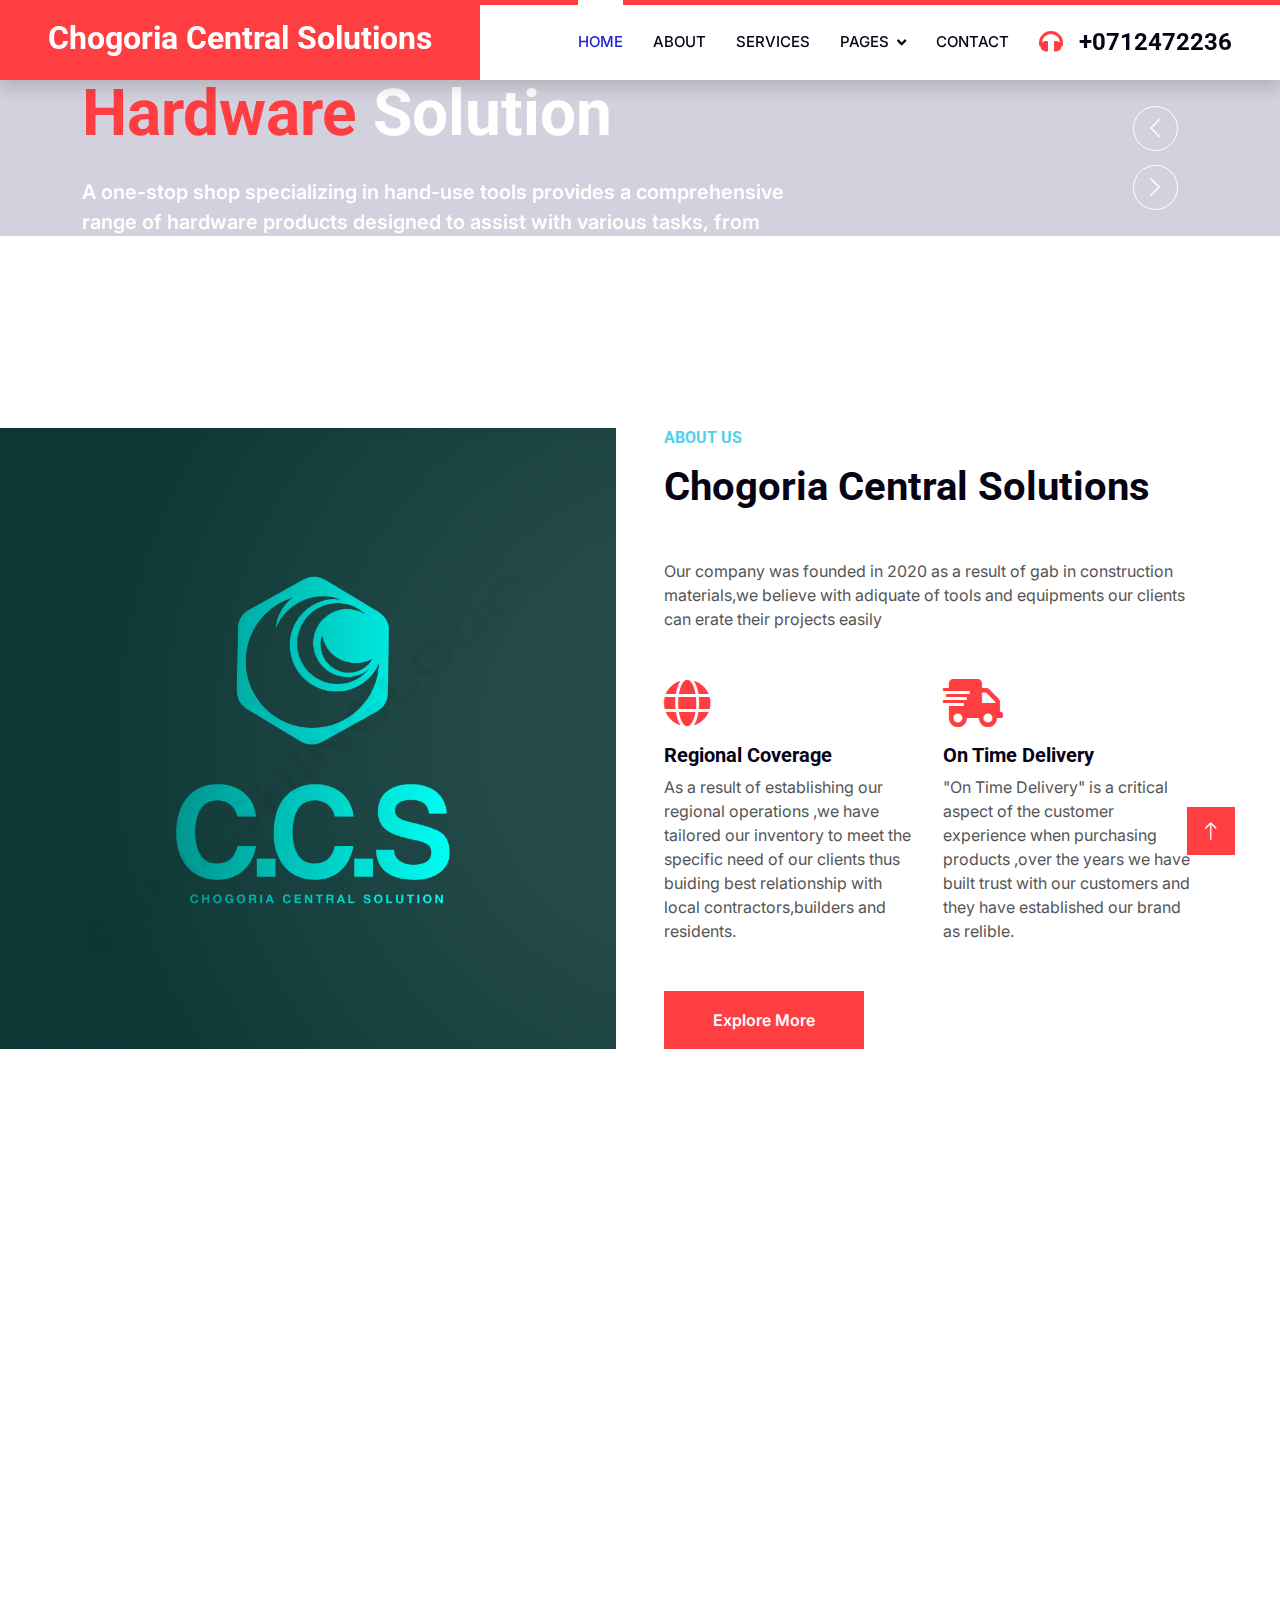
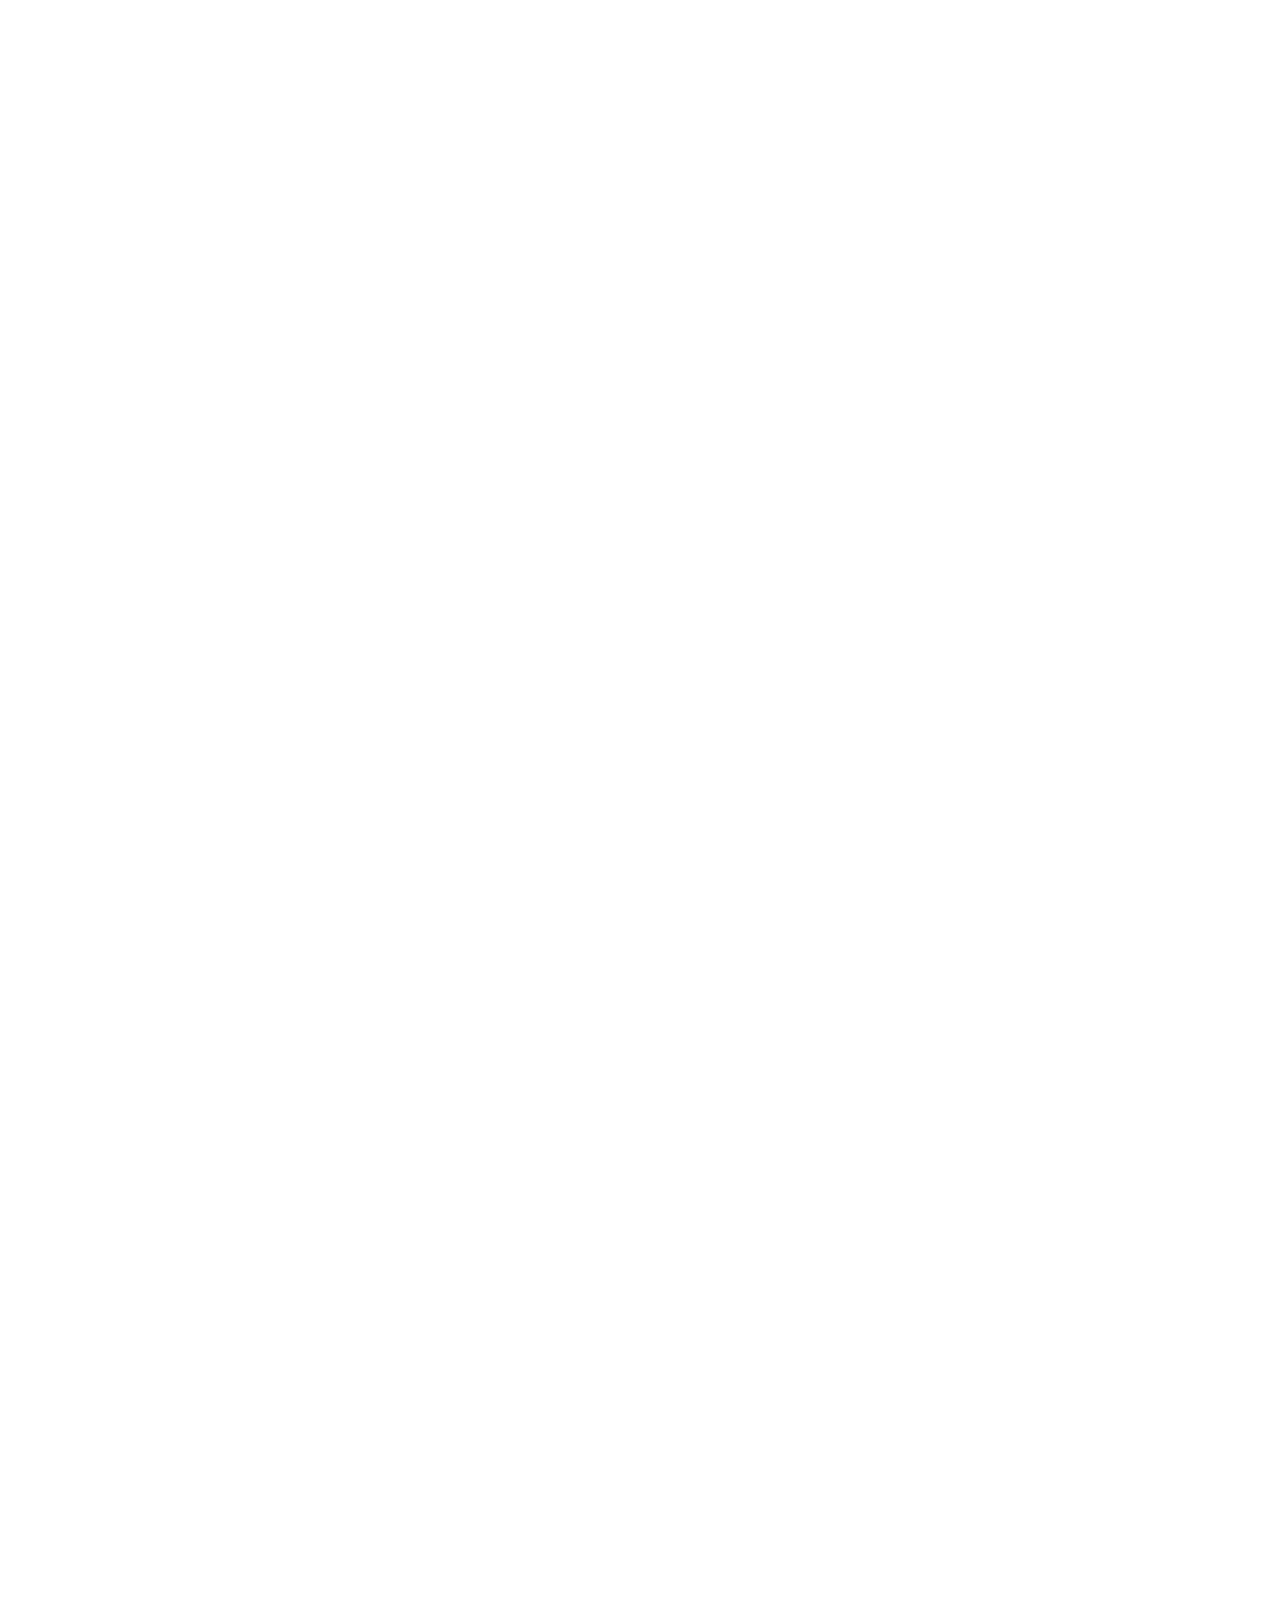
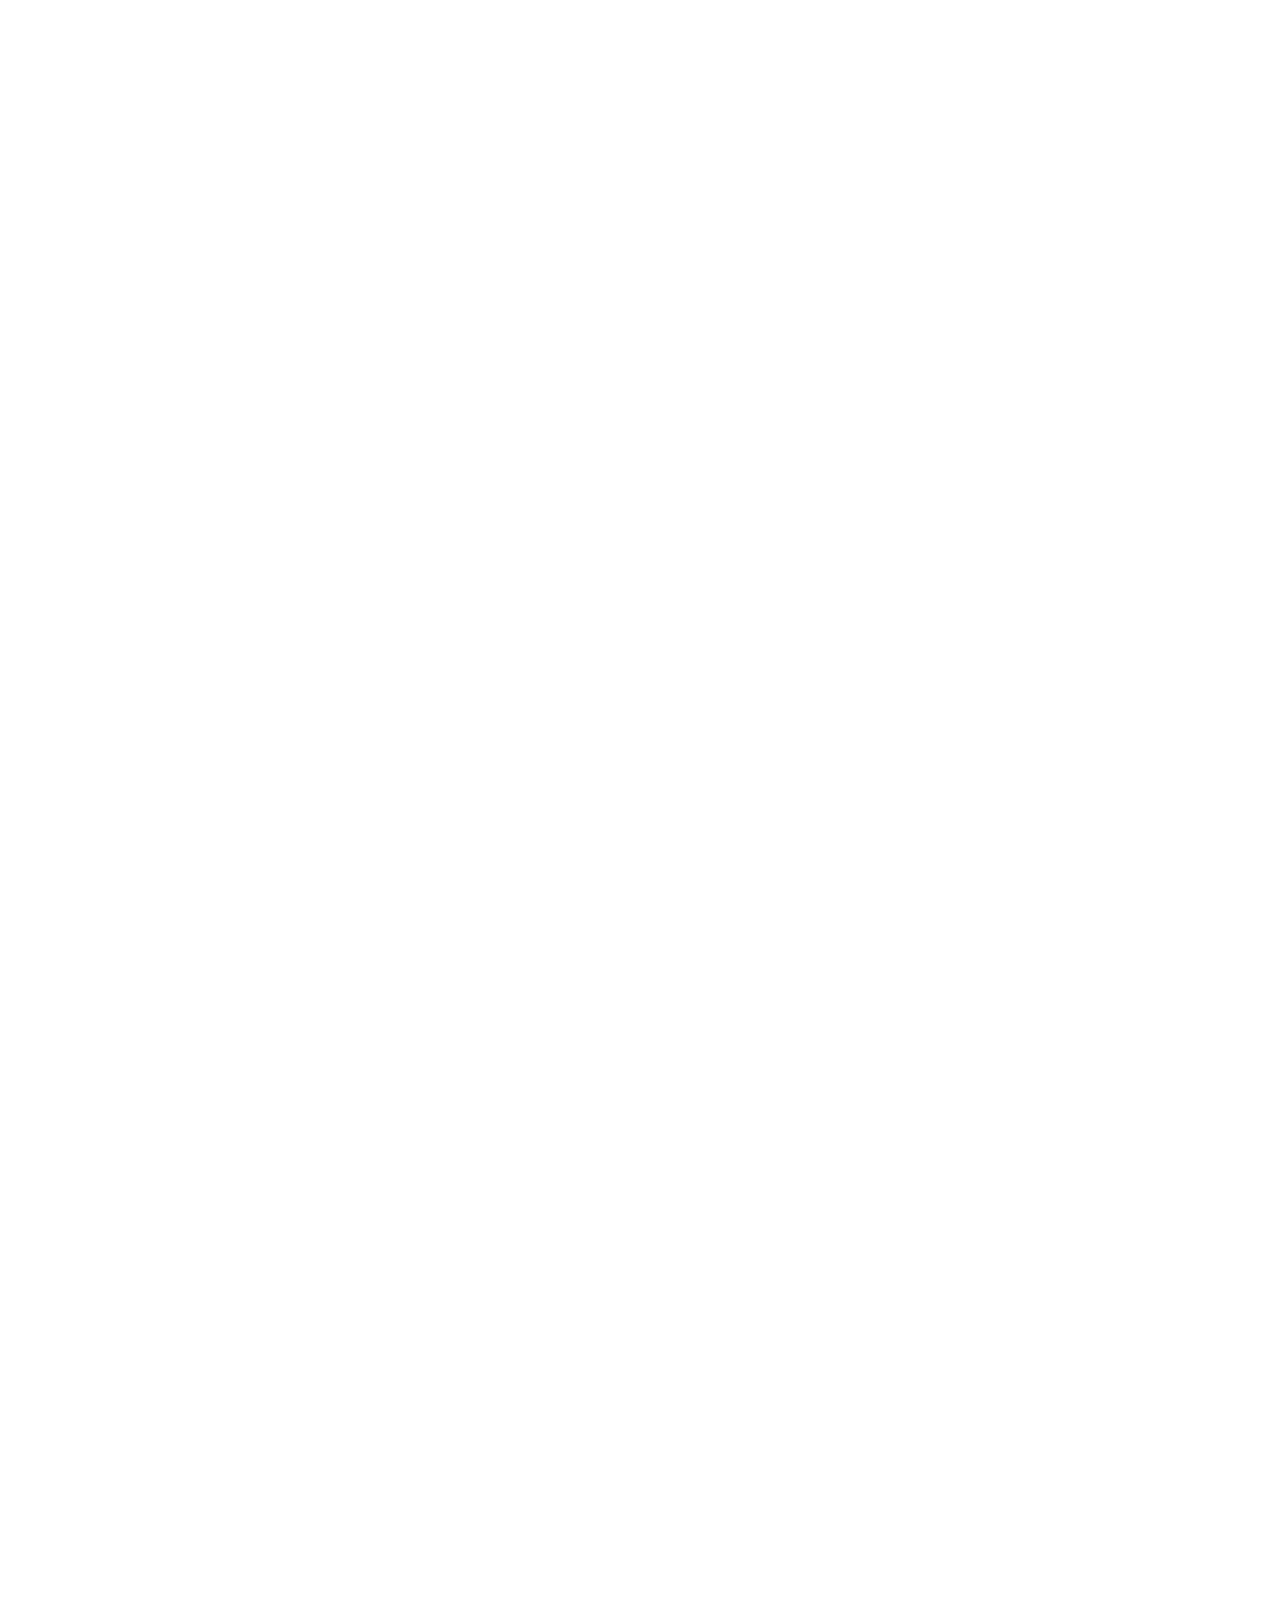
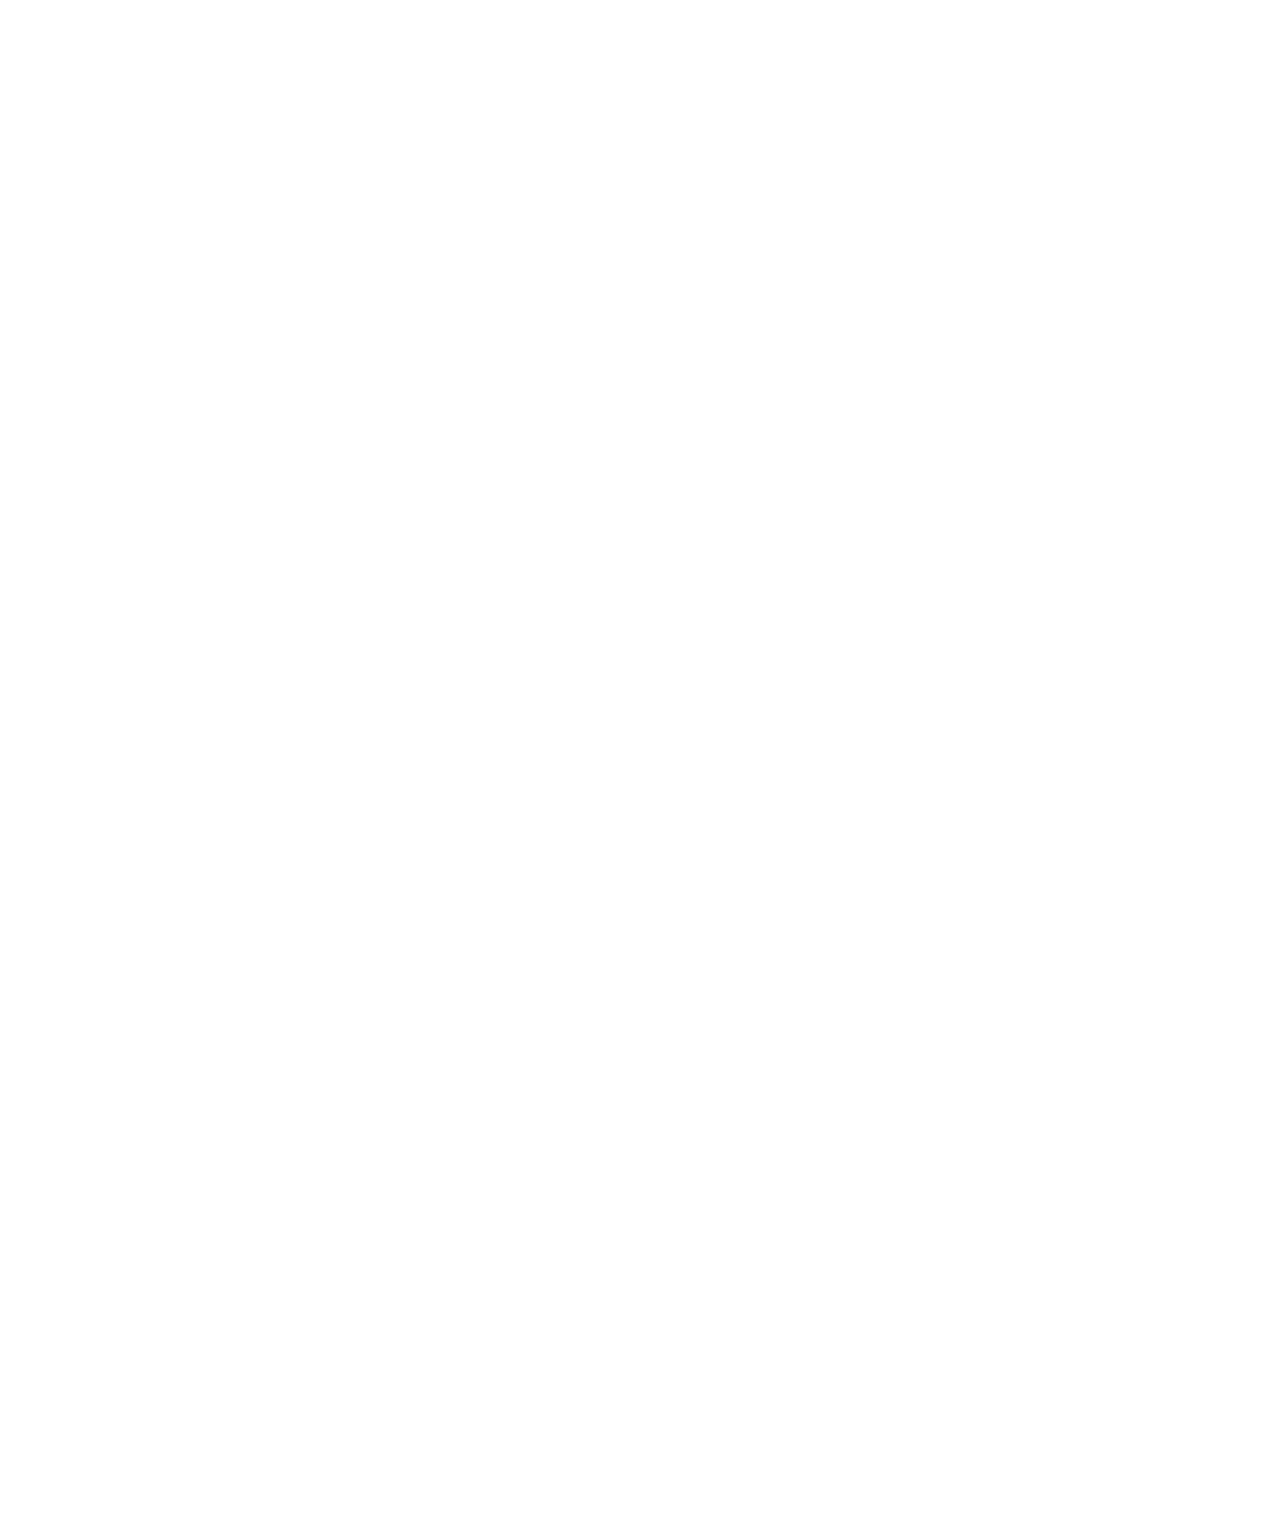
==== commit bd8092b9: "newcommit" ====
--- a/index.html
+++ b/index.html
@@ -75,23 +75,23 @@
     </nav>
     <!-- Navbar End -->
 
-
     <!-- Carousel Start -->
     <div class="container-fluid p-0 pb-5">
         <div class="owl-carousel header-carousel position-relative mb-5">
+            <!-- First Carousel Item -->
             <div class="owl-carousel-item position-relative">
-                <img class="img-fluid" src="/img/hardware-store2.jpg" alt="">
+                <video class="img-fluid" src="/img/paint.mp4" autoplay loop muted playsinline></video>
                 <div class="position-absolute top-0 start-0 w-100 h-100 d-flex align-items-center"
-                    style="background: rgba(6, 3, 21, .5);">
+                    style="background: rgba(168, 164, 188, 0.5);">
                     <div class="container">
                         <div class="row justify-content-start">
                             <div class="col-10 col-lg-8">
-                                <h5 class="text-white text-uppercase mb-3 animated slideInDown">Best Quality.... </h5>
+                                <h5 class="text-white text-uppercase mb-3 animated slideInDown">Best Quality...</h5>
                                 <h1 class="display-3 text-white animated slideInDown mb-4">#1 Place For Your <span
                                         class="text-primary">Hardware</span> Solution</h1>
                                 <p class="fs-5 fw-medium text-white mb-4 pb-2">A one-stop shop specializing in hand-use
                                     tools provides a comprehensive range of hardware products designed to assist with
-                                    various tasks, from simple repairs to more complex construction projects</p>
+                                    various tasks, from simple repairs to more complex construction projects.</p>
                                 <a href="" class="btn btn-primary py-md-3 px-md-5 me-3 animated slideInLeft">Read
                                     More</a>
                                 <a href="" class="btn btn-secondary py-md-3 px-md-5 animated slideInRight">Free
@@ -101,8 +101,9 @@
                     </div>
                 </div>
             </div>
+            <!-- Second Carousel Item -->
             <div class="owl-carousel-item position-relative">
-                <img class="img-fluid" src="/img/hero.jpg" alt="">
+                <video class="img-fluid" src="/img/cutting .mp4" autoplay loop muted playsinline></video>
                 <div class="position-absolute top-0 start-0 w-100 h-100 d-flex align-items-center"
                     style="background: rgba(6, 3, 21, .5);">
                     <div class="container">
@@ -110,11 +111,11 @@
                             <div class="col-10 col-lg-8">
                                 <h5 class="text-white text-uppercase mb-3 animated slideInDown">Buy Top Quality Tools
                                 </h5>
-                                <h1 class="display-3 text-white animated slideInDown mb-4">#At<span
+                                <h1 class="display-3 text-white animated slideInDown mb-4">At <span
                                         class="text-primary">Affordable</span> Prices!</h1>
-                                <p class="fs-5 fw-medium text-white mb-4 pb-2">Chogoria Central Solution,your solutions
-                                    aims to cater to the need of homeowners,DIY enthusiasts and proffectionals
-                                    alike,offering quality products for a range of appications.</p>
+                                <p class="fs-5 fw-medium text-white mb-4 pb-2">Chogoria Central Solution, your solution
+                                    for quality products at affordable prices. Perfect for homeowners, DIY enthusiasts,
+                                    and professionals alike.</p>
                                 <a href="" class="btn btn-primary py-md-3 px-md-5 me-3 animated slideInLeft">Read
                                     More</a>
                                 <a href="" class="btn btn-secondary py-md-3 px-md-5 animated slideInRight">Free
@@ -127,6 +128,7 @@
         </div>
     </div>
     <!-- Carousel End -->
+
 
 
     <!-- About Start -->
@@ -627,9 +629,11 @@
     <script src="lib/waypoints/waypoints.min.js"></script>
     <script src="lib/counterup/counterup.min.js"></script>
     <script src="lib/owlcarousel/owl.carousel.min.js"></script>
+   
 
     <!-- Template Javascript -->
     <script src="js/main.js"></script>
+    <script src="/js/main.js"></script>
 </body>
 
 </html>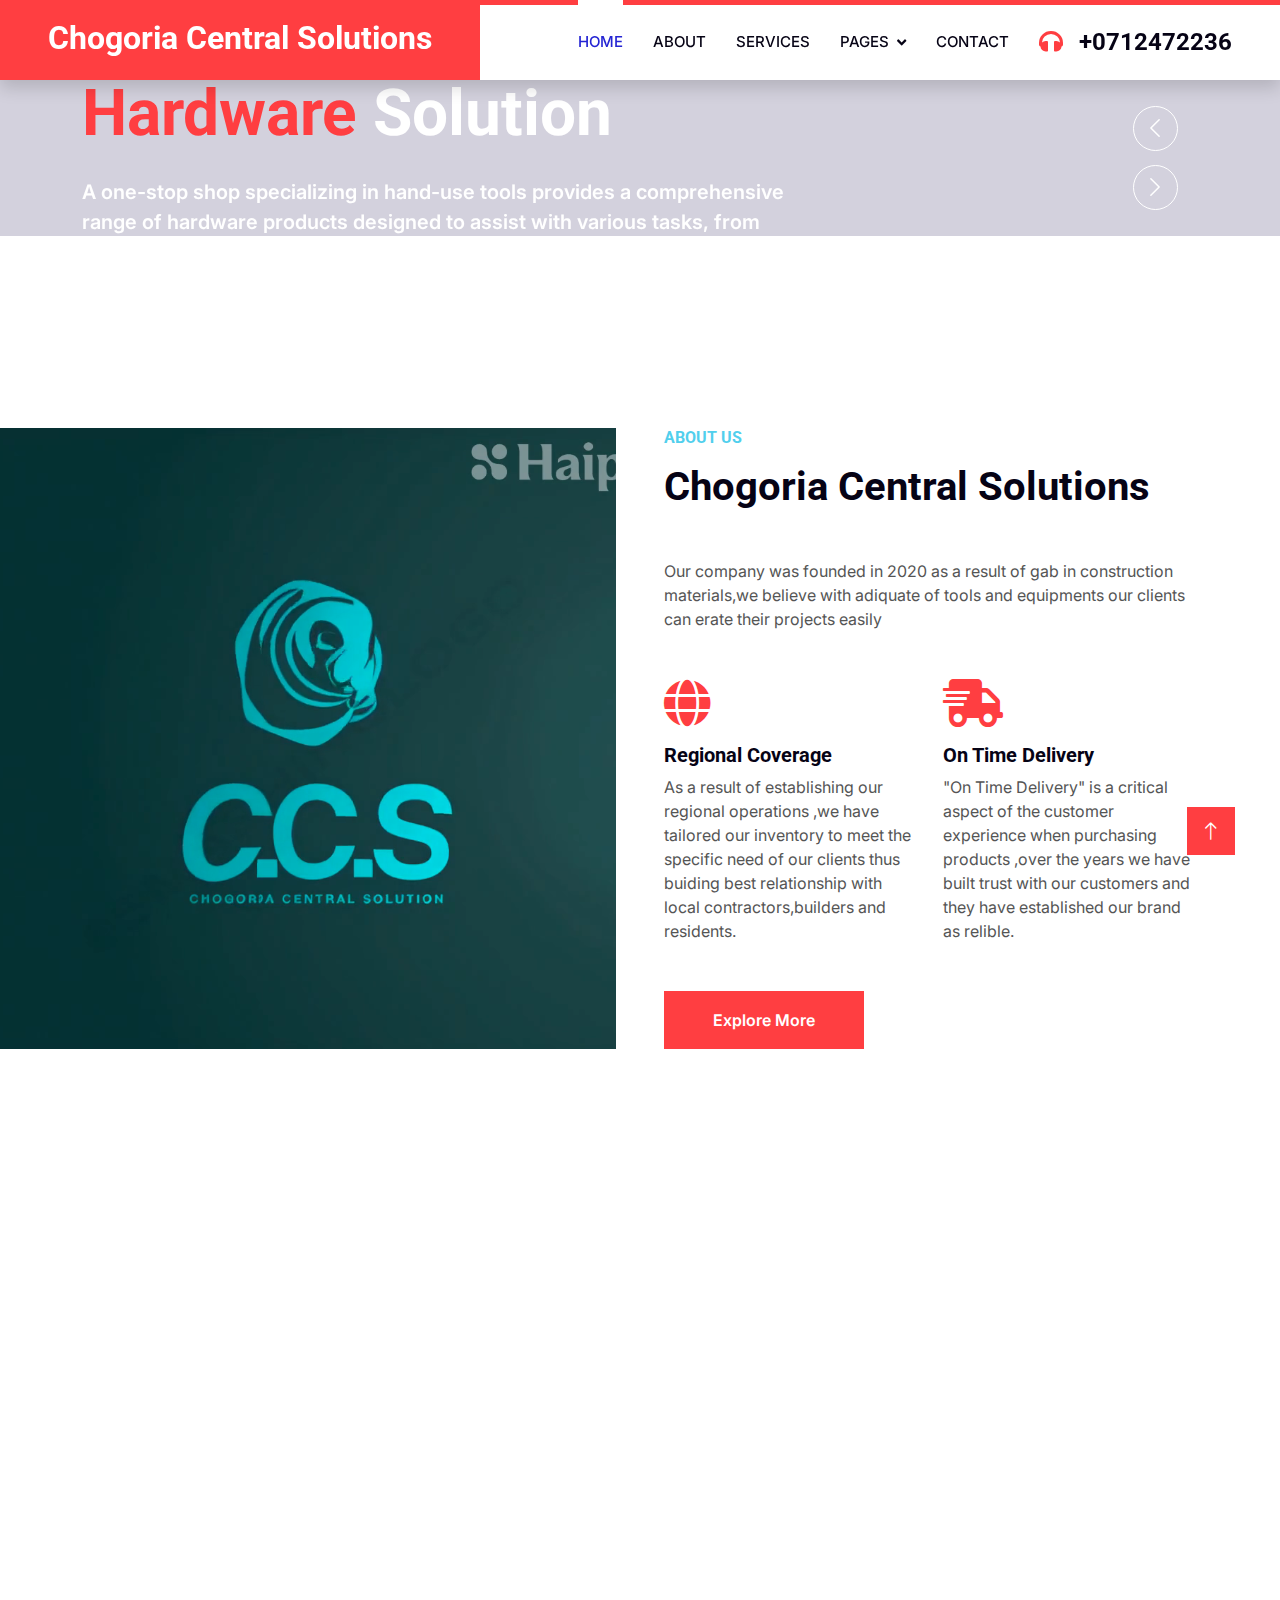
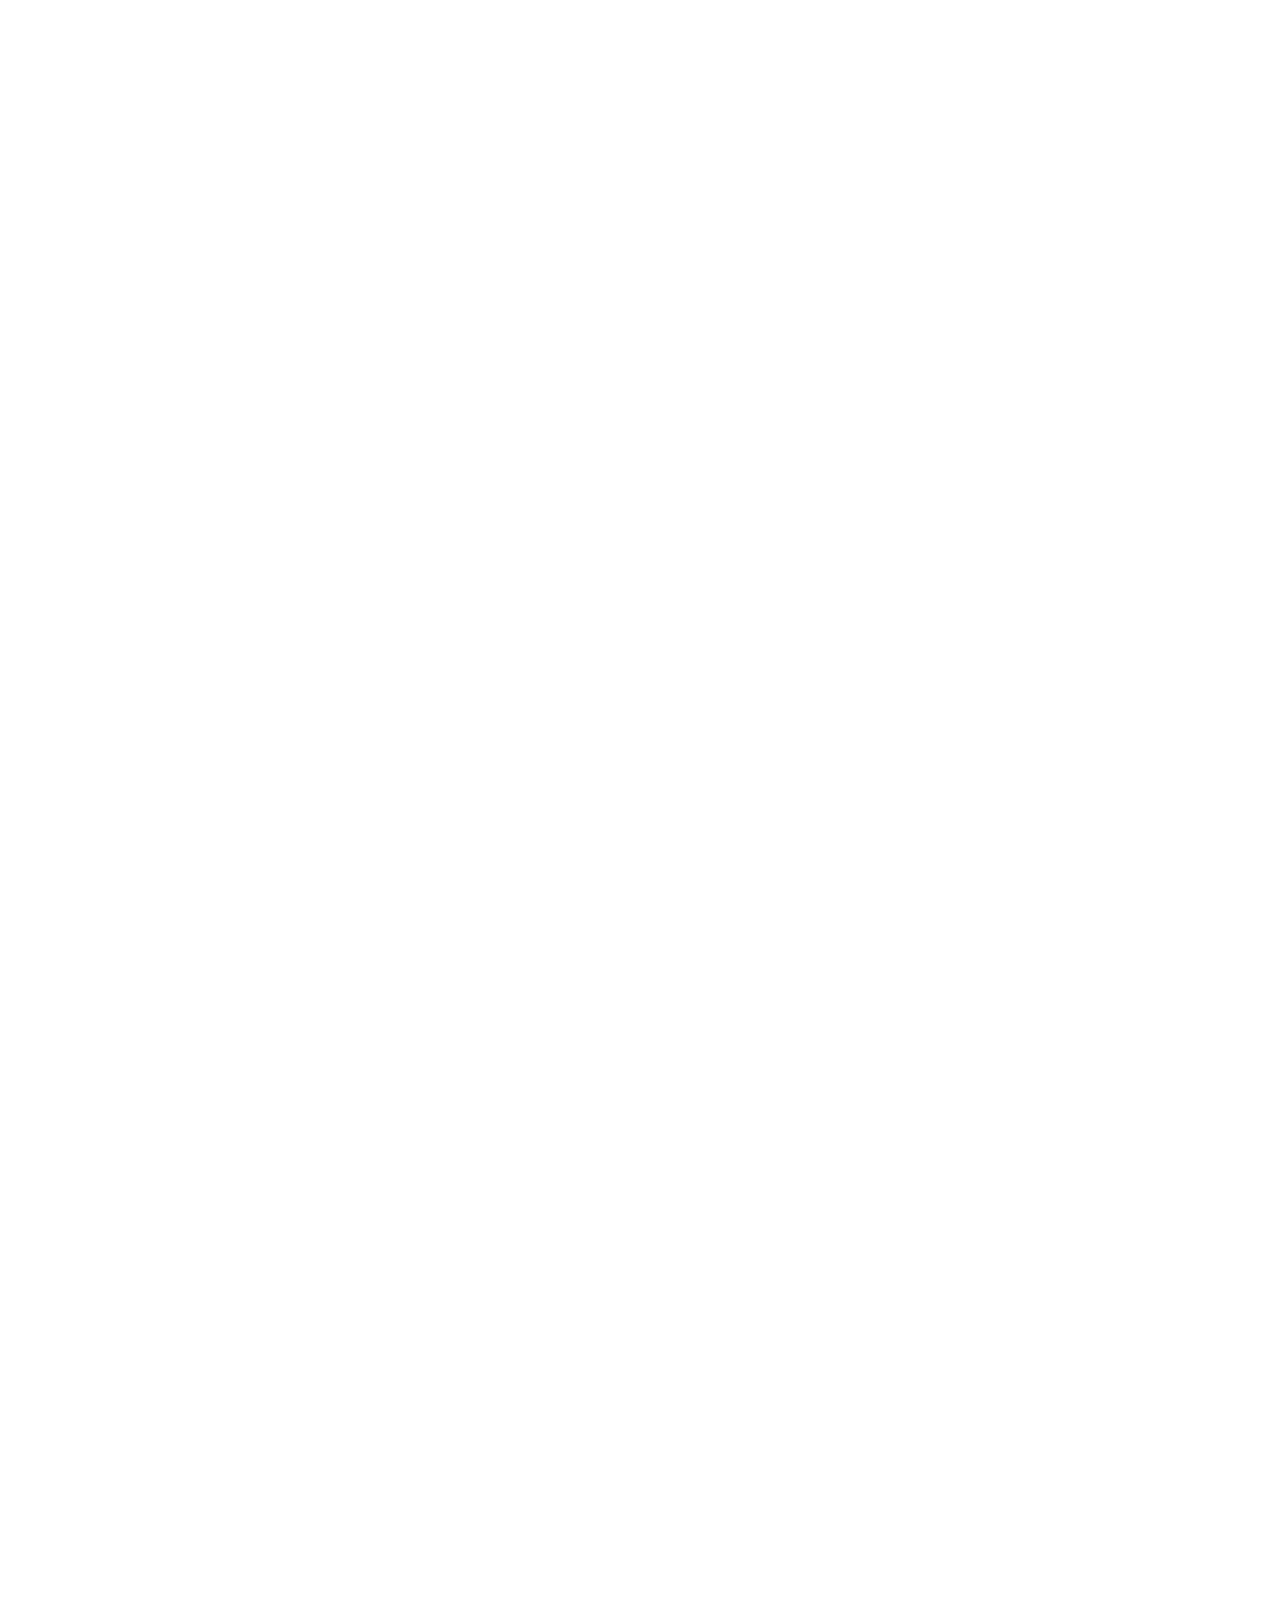
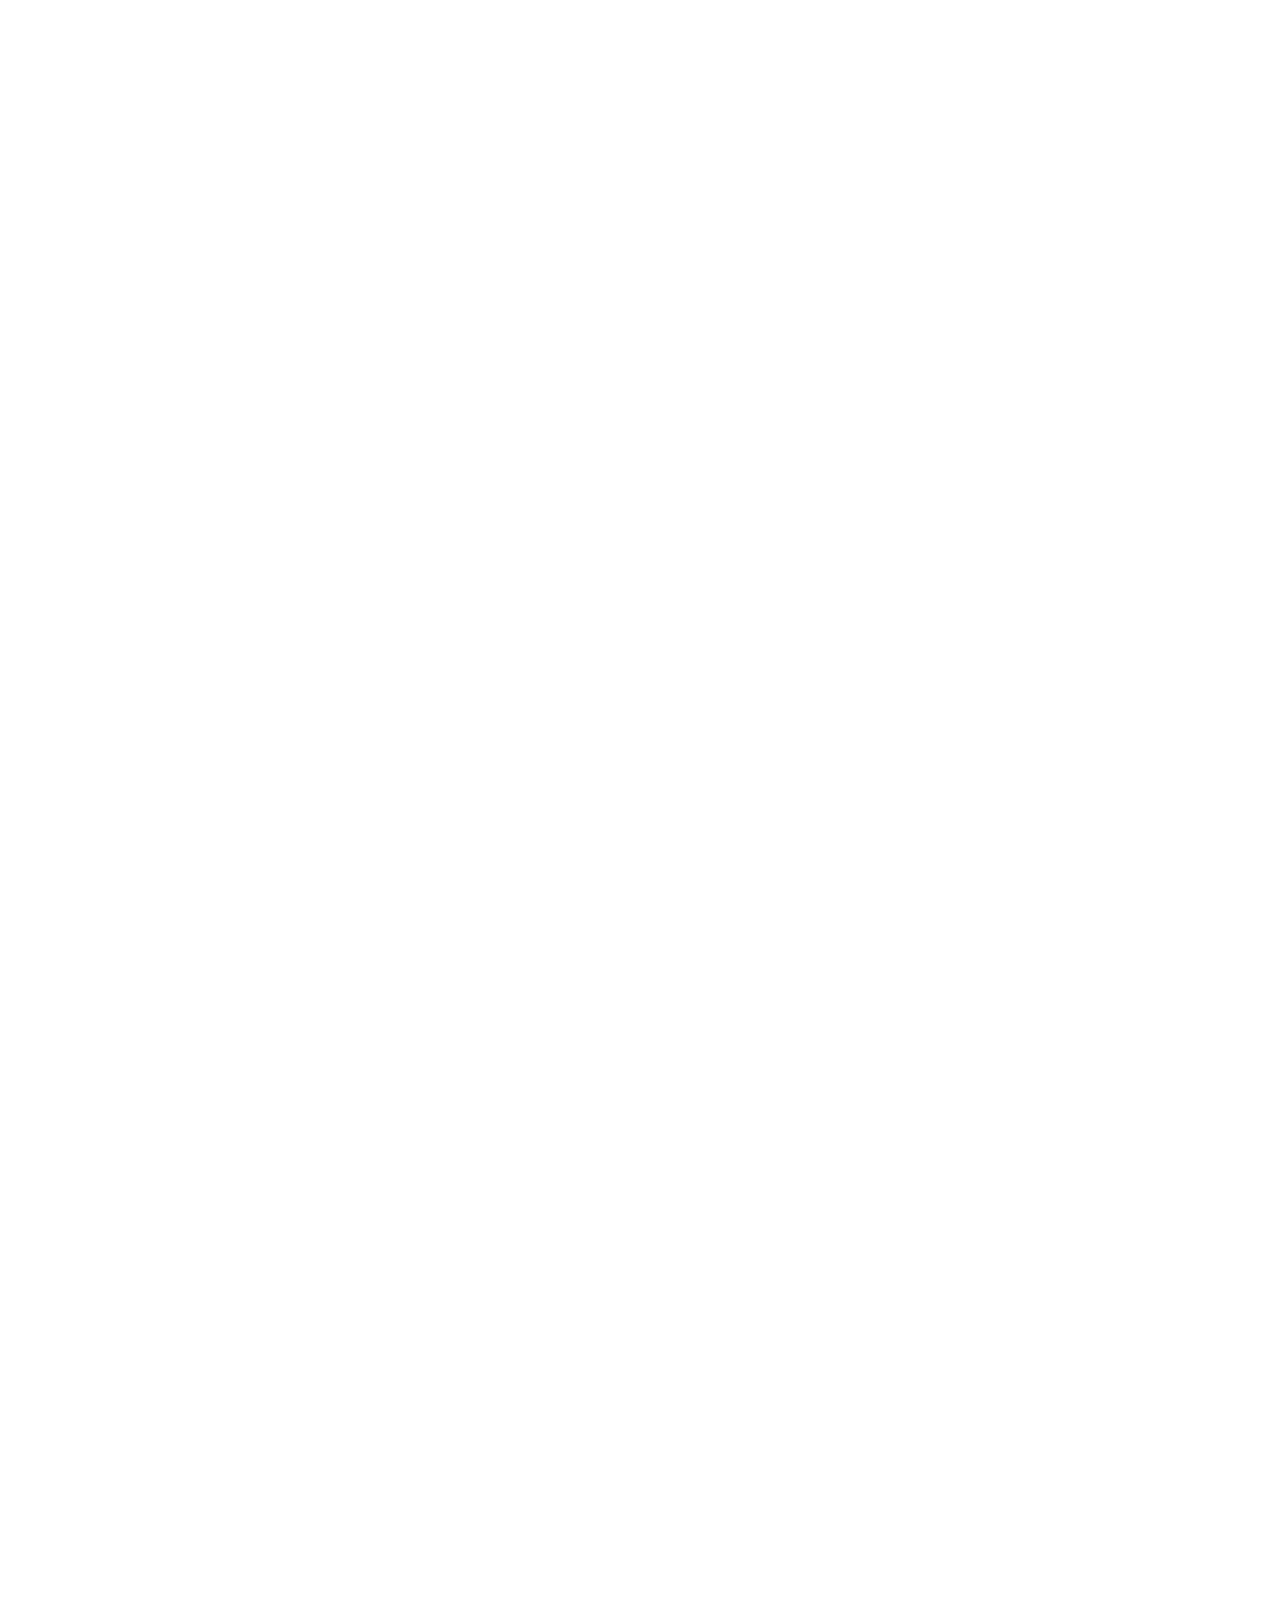
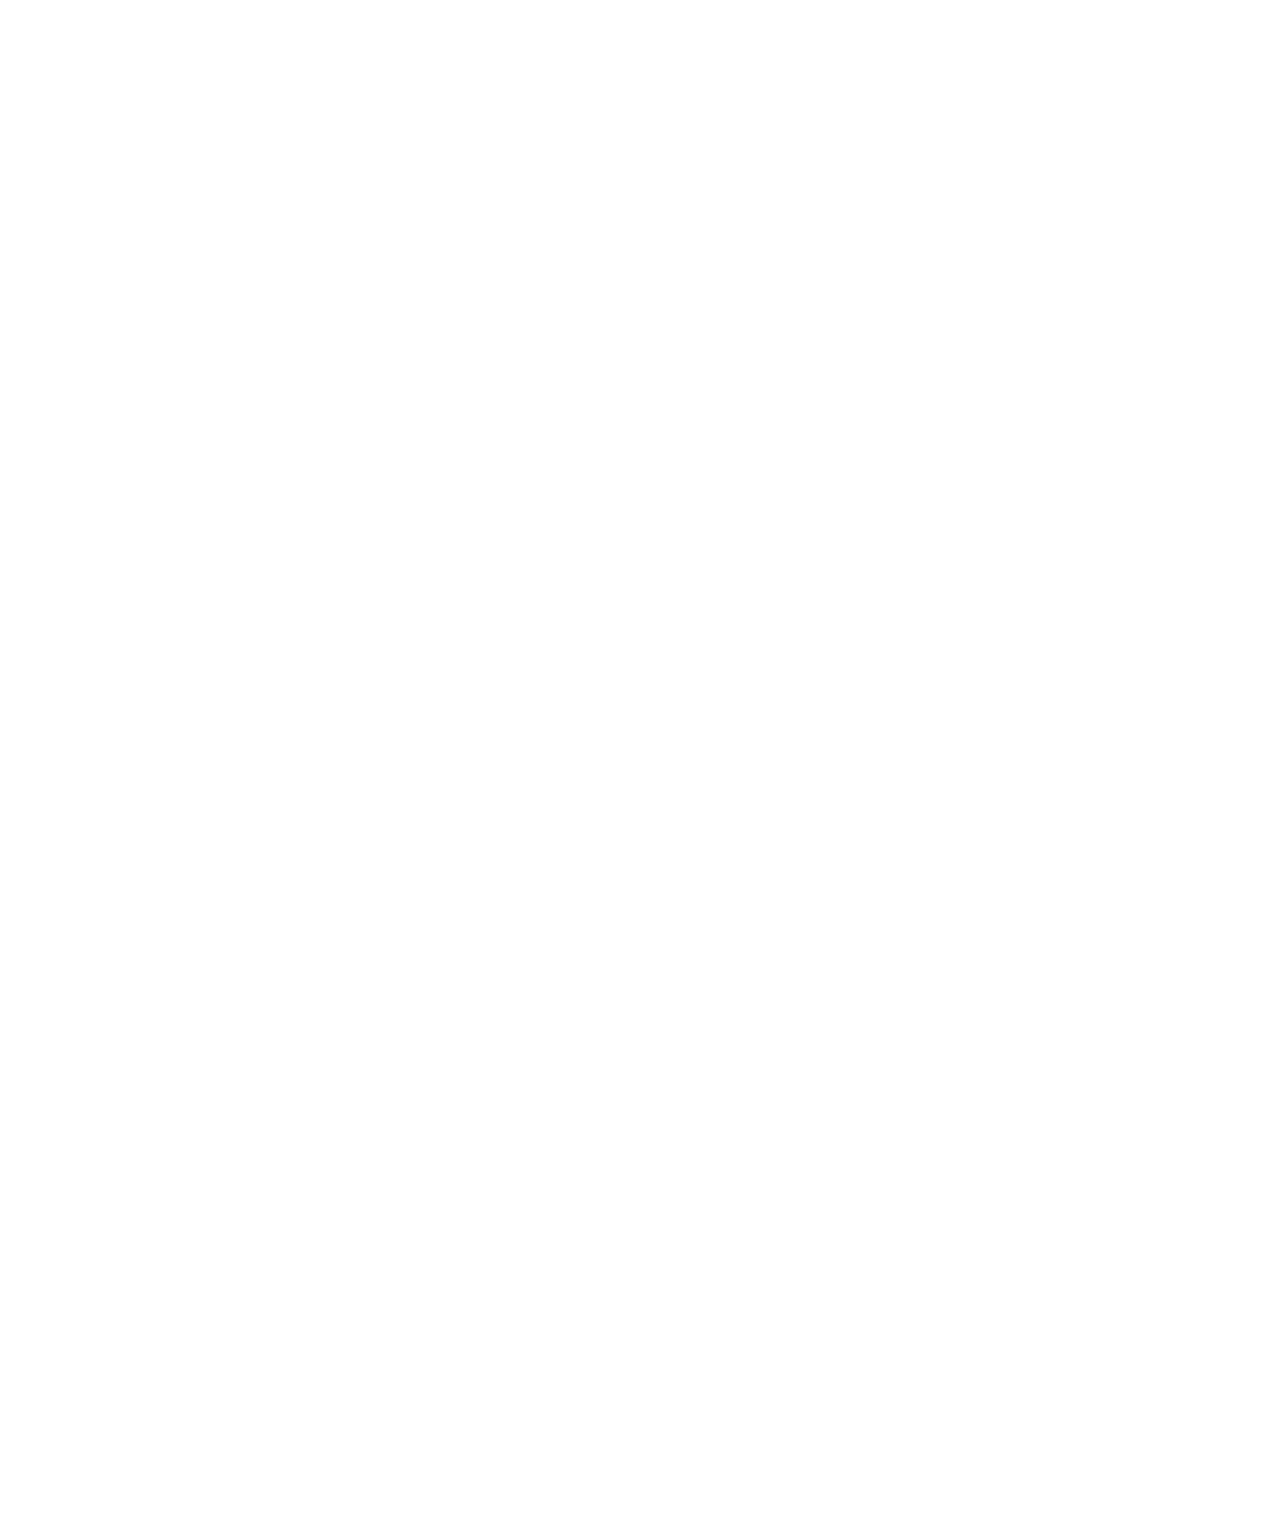
==== commit b456d863: "new edit" ====
--- a/index.html
+++ b/index.html
@@ -137,8 +137,11 @@
             <div class="row g-5 mx-lg-0">
                 <div class="col-lg-6 ps-lg-0 wow fadeInLeft" data-wow-delay="0.1s" style="min-height: 500px;">
                     <div class="position-relative h-100">
+                        <!-- Uncomment the image line if you want to use the image as a fallback for older browsers
                         <img class="position-absolute img-fluid w-100 h-100" src="img/cssspic.png"
-                            style="object-fit: cover;" alt="">
+                            style="object-fit: cover;" alt=""> -->
+                        <video class="position-absolute img-fluid w-100 h-100" src="/img/cssanime.mp4" autoplay loop muted playsinline 
+                               style="object-fit: cover;"></video>
                     </div>
                 </div>
                 <div class="col-lg-6 about-text wow fadeInUp" data-wow-delay="0.3s">
@@ -545,7 +548,7 @@
                             <p class="m-0">Interior Design</p>
                         </div>
                     </div>
-                    <p class="mb-0">I am consistently impressed with the high quality of products I purchase from C.C.S.
+                    <p class="mb-0">I am consistently impressed with the high end quality of products I purchase from C.C.S.
                         The durability and performance of your hardware surpass my expectations every time!".</p>
                 </div>
             </div>
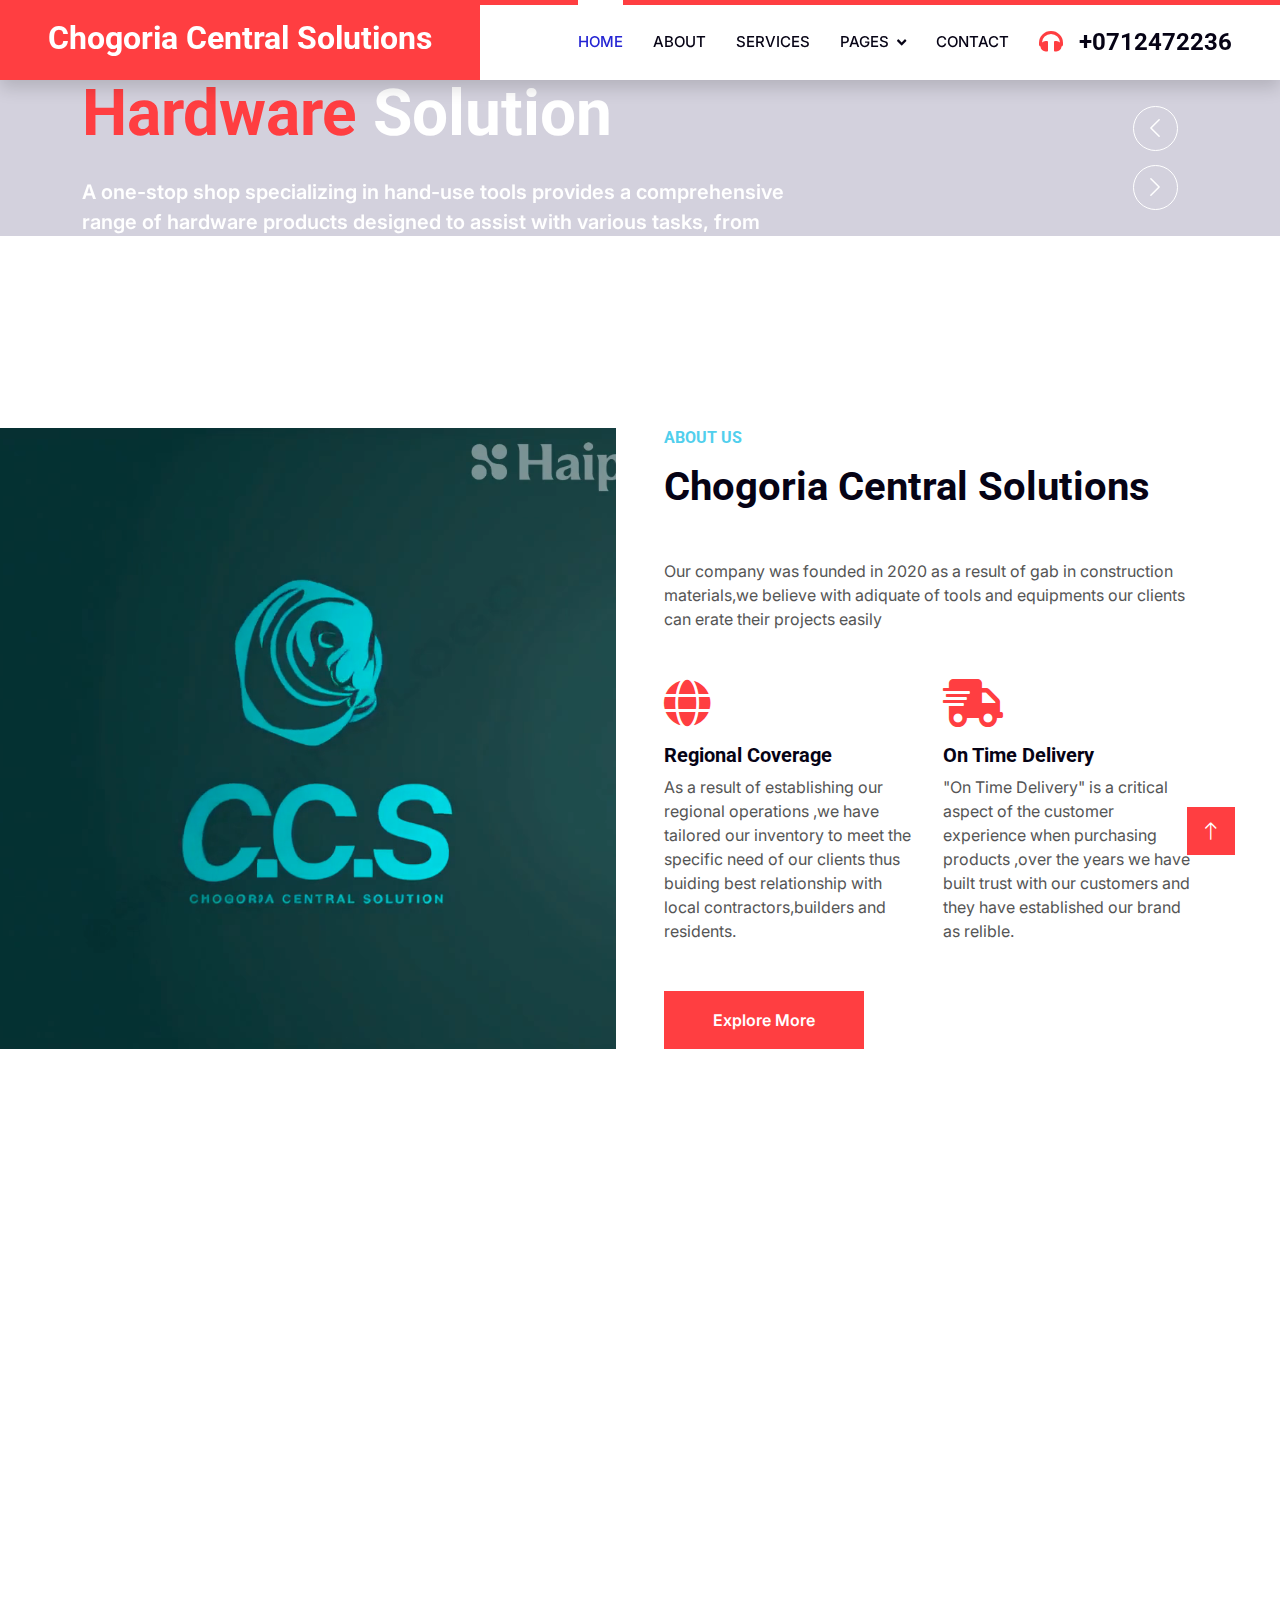
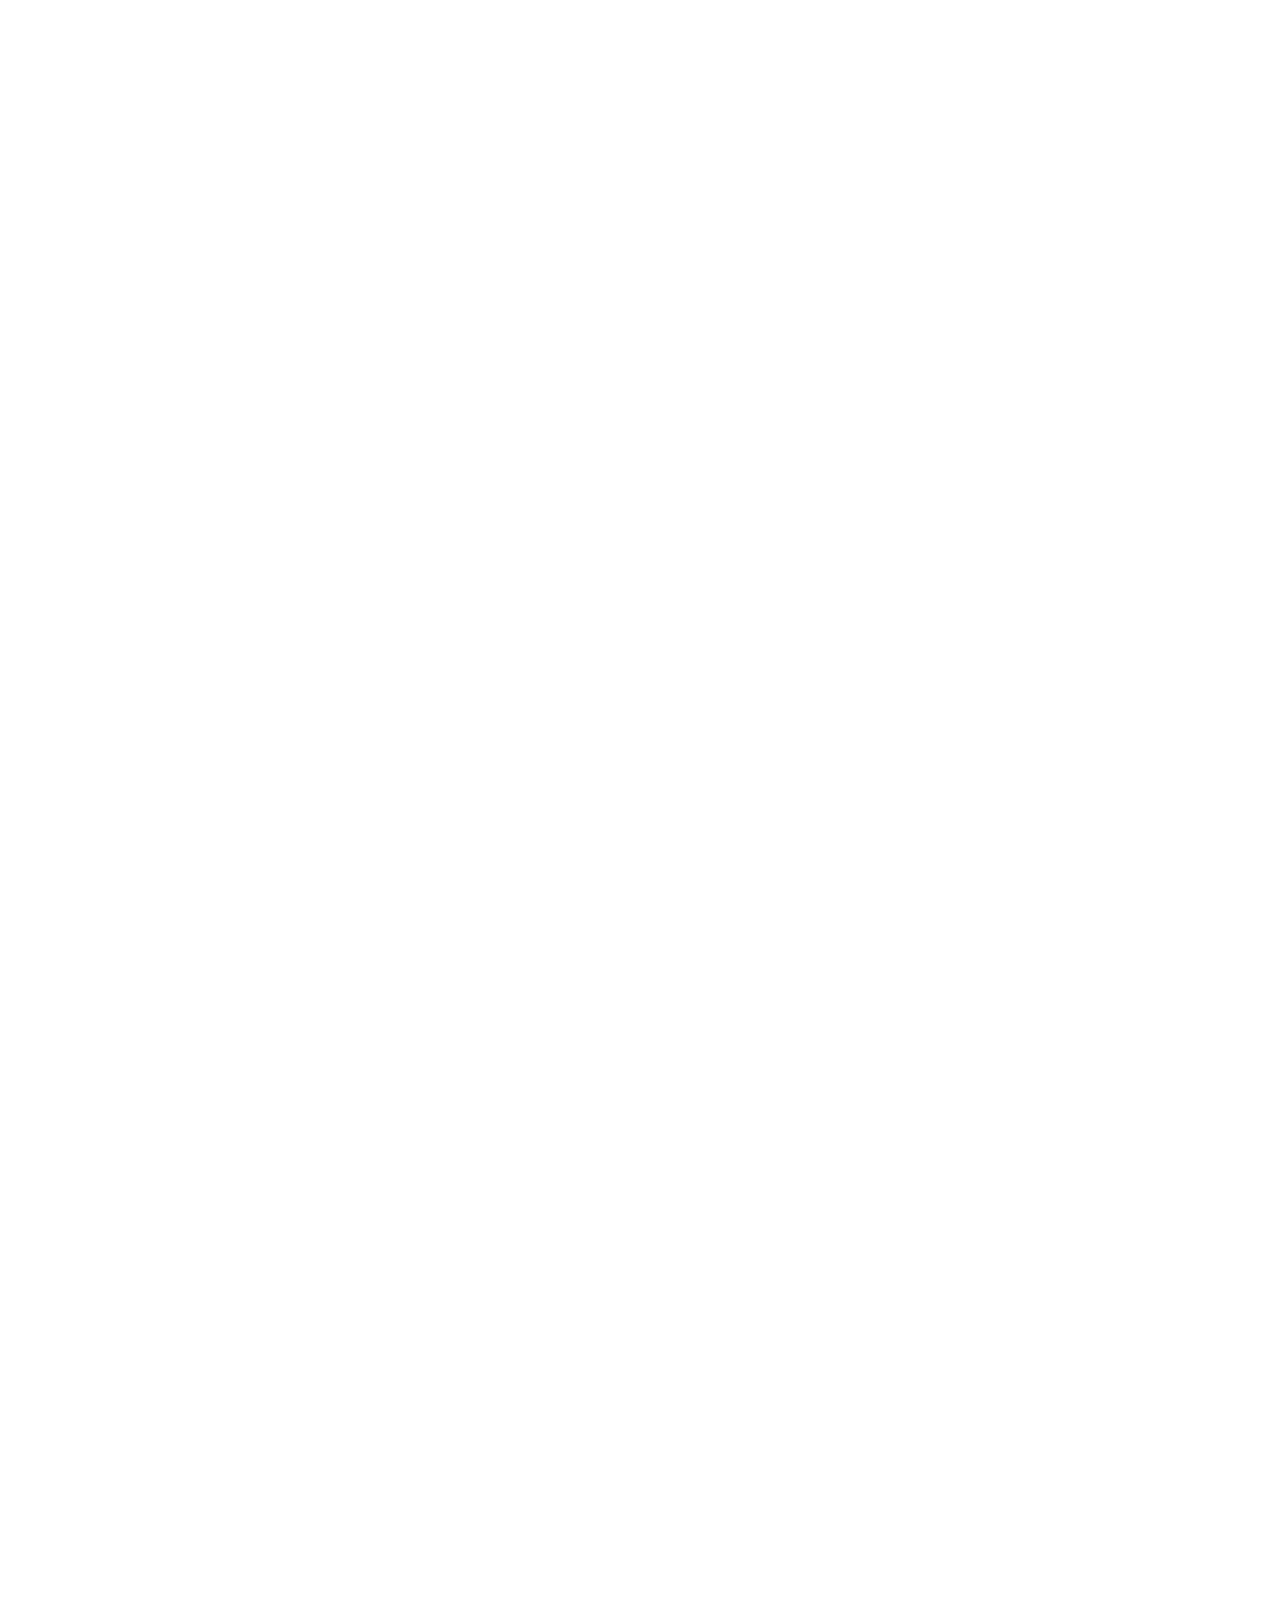
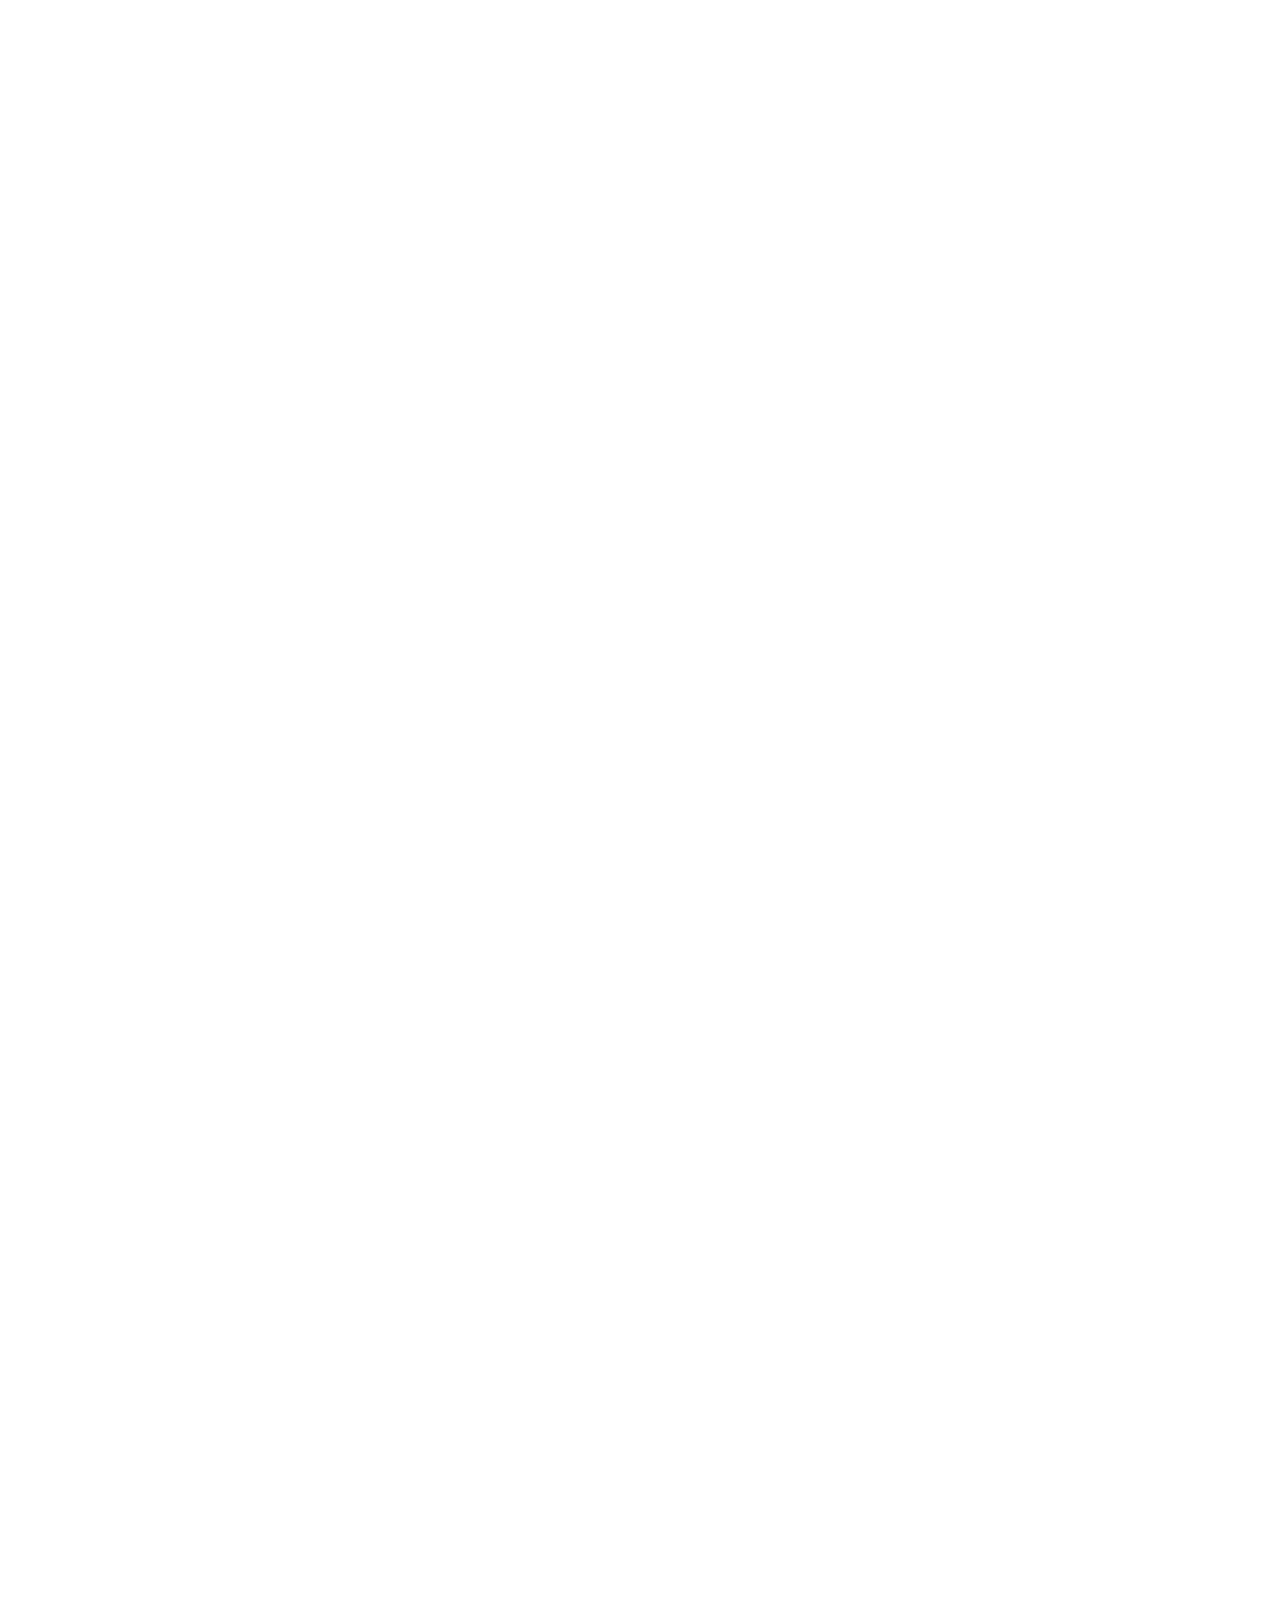
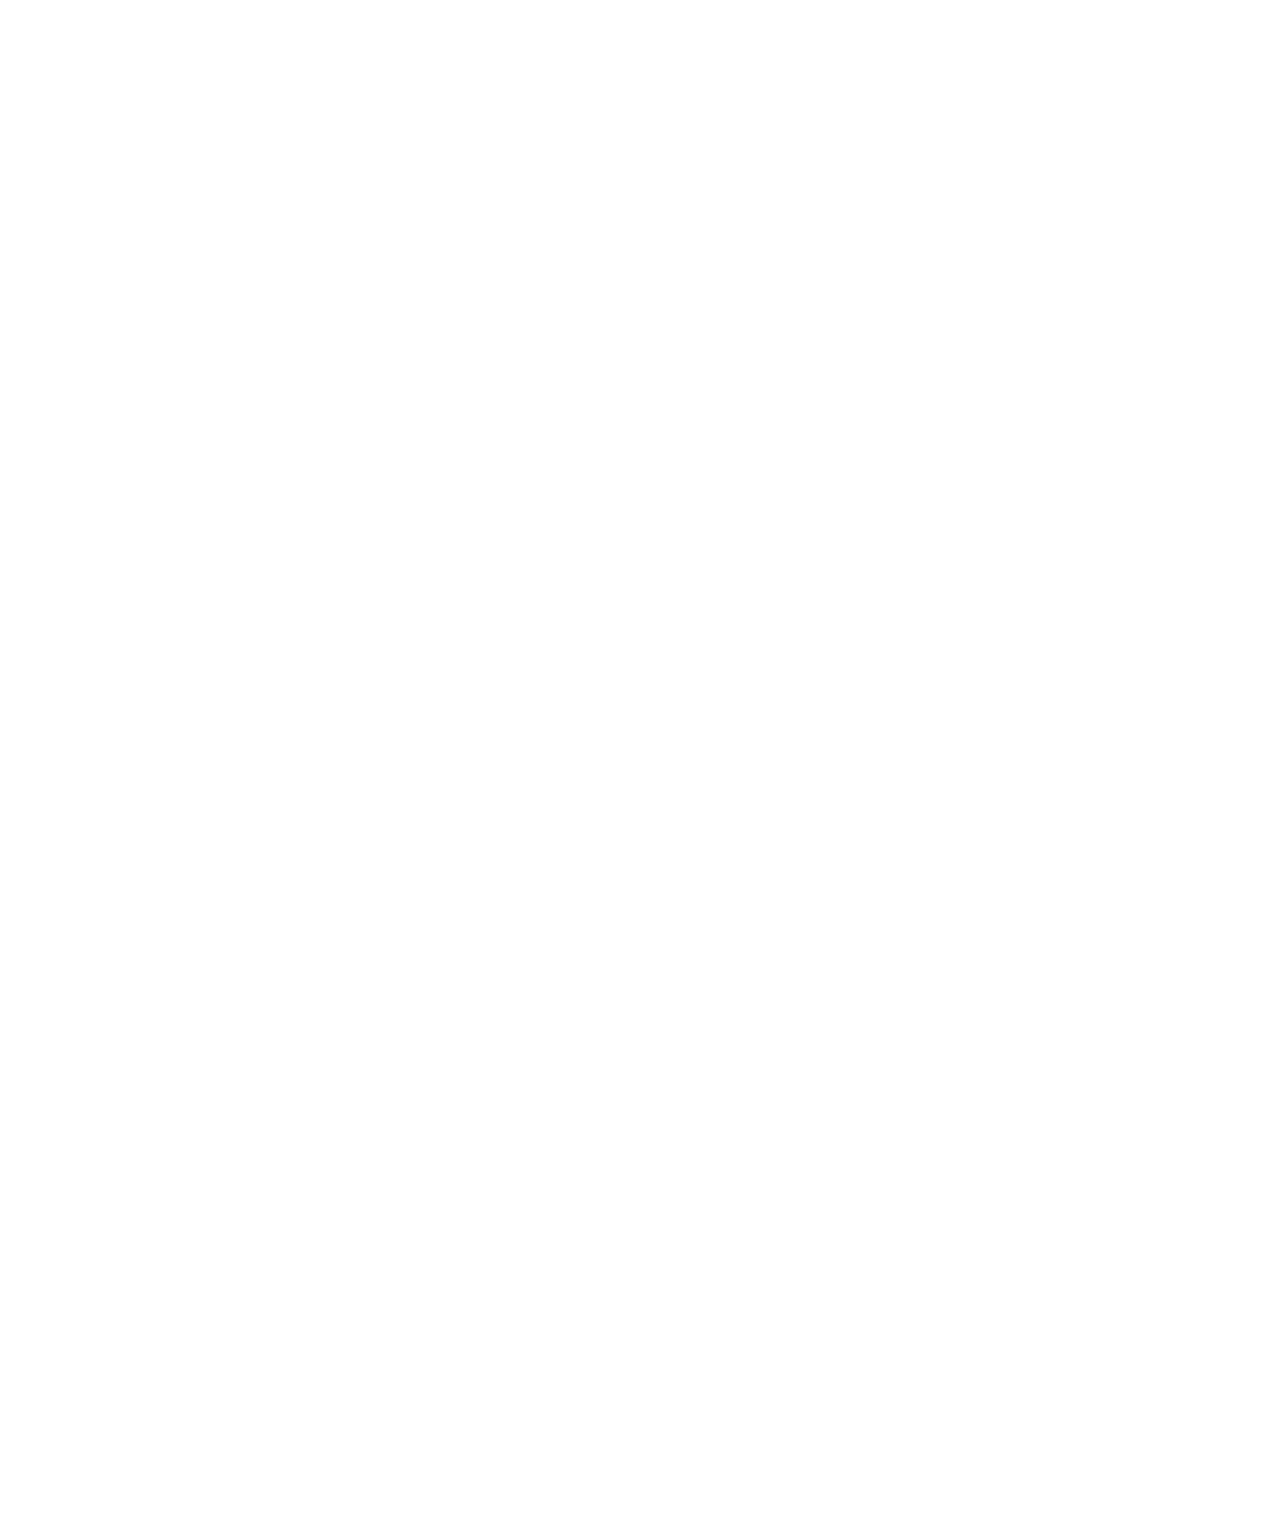
==== commit de2b6c09: "coment" ====
--- a/index.html
+++ b/index.html
@@ -335,8 +335,10 @@
                 </div>
                 <div class="col-lg-6 pe-lg-0 wow fadeInRight" data-wow-delay="0.1s" style="min-height: 400px;">
                     <div class="position-relative h-100">
-                        <img class="position-absolute img-fluid w-100 h-100" src="img/proff2.png"
-                            style="object-fit: cover;" alt="">
+                        <!-- <img class="position-absolute img-fluid w-100 h-100" src="img/proff2.png"
+                            style="object-fit: cover;" alt=""> -->
+                        <video class="position-absolute img-fluid w-100 h-100" src="/img/ccsfronty.mp4" autoplay loop muted playsinline 
+                            style="object-fit: cover;"></video>
                     </div>
                 </div>
             </div>
